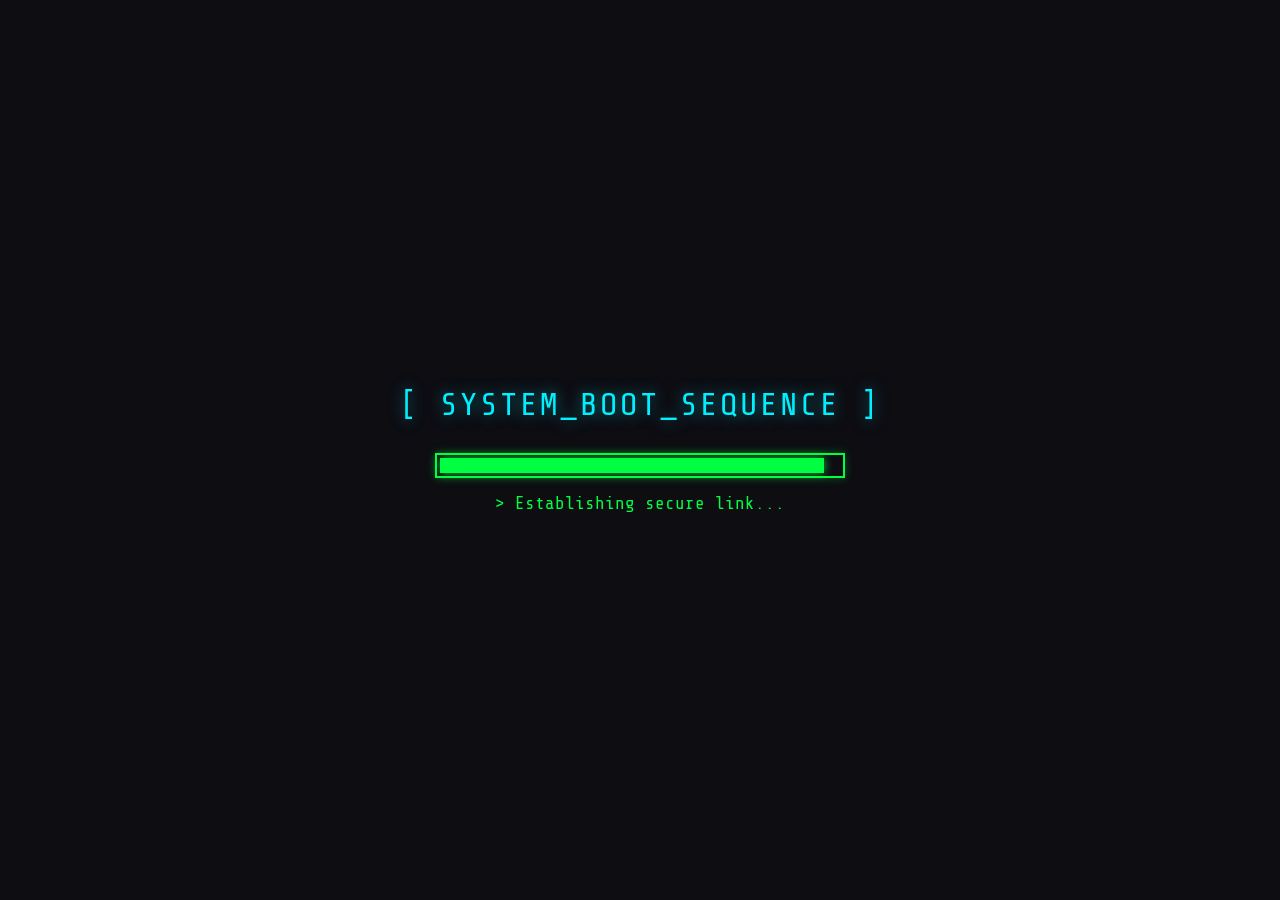
==== BuggyBrokenBreached/src/index.html @ dd54b24f "Reorganize to add potential of multiple games" ====
<!DOCTYPE html>
<html lang="en">
<head>
    <meta charset="UTF-8">
    <meta name="viewport" content="width=device-width, initial-scale=1.0">
    <title>Buggy, Broken, or Breached!</title>
    <link rel="icon" type="image/ico" href="resources/favicon.ico">
    
    <link rel="stylesheet" href="https://pyscript.net/releases/2023.11.1/core.css" />
    <script type="module" src="https://pyscript.net/releases/2023.11.1/core.js"></script>
    <link href="https://fonts.googleapis.com/css2?family=Share+Tech+Mono&display=swap" rel="stylesheet">
    
    <link rel="stylesheet" href="css/core.css">
    <link rel="stylesheet" href="css/terminal.css">
    <link rel="stylesheet" href="css/module.css">
    <link rel="stylesheet" href="css/cinematic.css">
</head>
<body>

    <button id="btn-help" class="btn-success" style="position: fixed; top: 15px; right: 20px; width: auto; margin: 0; padding: 10px 20px; z-index: 1000; font-weight: bold; font-size: 1.1em;" onclick="window.openHelp()">[ ? ] HOW TO PLAY</button>

    <canvas id="matrix-bg"></canvas>
    <div id="grid-overlay"></div>
    <div id="transition-wipe"></div>

    <div id="help-overlay" class="modal-overlay" style="display: none; z-index: 10000;">
        <div class="modal-content" style="max-width: 650px; text-align: center;">
            <h2 style="color: var(--neon-cyan); margin-top: 0; text-shadow: 0 0 10px rgba(0,240,255,0.4);">[ SYSTEM MANUAL ]</h2>
            
            <div id="help-content-container" style="min-height: 200px; display: flex; flex-direction: column; justify-content: center; margin-bottom: 20px; padding: 20px; background: rgba(0,240,255,0.05); border: 1px solid var(--border-color); border-radius: 4px;">
                
                <div class="help-step" id="help-step-1">
                    <h3 style="color: var(--neon-cyan); margin-top: 0; font-size: 1.4em;">WELCOME TO THE GAME!</h3>
                    <p style="color: #ccc; line-height: 1.5; font-size: 1.1em;">This is a game for <strong>two players</strong>!<br><br>Player 1 is the <strong style="color: var(--neon-green);">Programmer</strong> who wants to make the robot move. Player 2 is the sneaky <strong style="color: var(--neon-red);">Hacker</strong> who wants to secretly mess up the robot's instructions.</p>
                </div>
                
                <div class="help-step" id="help-step-2" style="display:none;">
                    <h3 style="color: var(--neon-green); margin-top: 0; font-size: 1.4em;">STEP 1: THE PROGRAMMER</h3>
                    <p style="color: #ccc; line-height: 1.5; font-size: 1.1em;">The <strong style="color: var(--neon-green);">Programmer</strong> builds a <strong style="color: var(--neon-green);">public</strong> movement sequence for the robot using the directional instructions.<br><br><strong style="color: #fff;">Make sure to memorize your sequence!</strong> You will need to remember it later to catch the Hacker.</p>
                </div>
                
                <div class="help-step" id="help-step-3" style="display:none;">
                    <h3 style="color: var(--neon-red); margin-top: 0; font-size: 1.4em;">STEP 2: THE HACKER STRIKES</h3>
                    <p style="color: #ccc; line-height: 1.5; font-size: 1.1em;">The <strong style="color: var(--neon-red);">Hacker</strong> intercepts the code! The <strong style="color: var(--neon-red);">Hacker</strong> creates a <strong style="color: var(--neon-red);">secret</strong> sequence by <strong style="color: var(--neon-red);">REPLACING</strong> or <strong style="color: var(--neon-red);">DELETING</strong> the original instructions.</p>
                </div>
                
                <div class="help-step" id="help-step-4" style="display:none;">
                    <h3 style="color: var(--neon-cyan); margin-top: 0; font-size: 1.4em;">STEP 3: ROBOT EXECUTION</h3>
                    <p style="color: #ccc; line-height: 1.5; font-size: 1.1em;">The robot connects and executes the final sequence. Watch closely!<br><br>Some motors may experience spontaneous <strong style="color: #ff9d00;">MECHANICAL FAILURES</strong>. When this happens, <strong style="color: #fff;">one of the motors will break and stop turning for exactly one move</strong>.</p>
                </div>
                
                <div class="help-step" id="help-step-5" style="display:none;">
                    <h3 style="color: #ff9d00; margin-top: 0; font-size: 1.4em;">STEP 4: DETECTIVE TOOL 1 (THE GRAPH)</h3>
                    <p style="color: #ccc; line-height: 1.5; font-size: 1.1em;">The <strong>Sensor Graph</strong> shows how fast the wheels spun. If a line drops to ZERO when it was supposed to be moving, that motor is mechanically <strong style="color: #ff9d00;">BROKEN</strong>!</p>
                </div>

                <div class="help-step" id="help-step-6" style="display:none;">
                    <h3 style="color: #ff9d00; margin-top: 0; font-size: 1.4em;">STEP 5: DETECTIVE TOOL 2 (THE AUDIT)</h3>
                    <p style="color: #ccc; line-height: 1.5; font-size: 1.1em;">The <strong>Memory Audit</strong> scans the code. You only get 3 guesses! If the screen flashes <strong style="color: var(--neon-green);">GREEN</strong>, the move is Safe. If it flashes <strong style="color: var(--neon-red);">RED</strong>, the <strong style="color: var(--neon-red);">Hacker</strong> changed it!</p>
                </div>

                <div class="help-step" id="help-step-7" style="display:none;">
                    <h3 style="color: var(--neon-cyan); margin-top: 0; font-size: 1.4em;">STEP 6: WIN THE GAME!</h3>
                    <p style="color: #ccc; line-height: 1.5; font-size: 1.1em;">In the <strong>Incident Report</strong>, guess what happened to every single move! Was it Safe (<strong style="color: var(--neon-green);">VALID</strong>), Hacked (<strong style="color: var(--neon-red);">BREACHED</strong>), or did the motor break (<strong style="color: #ff9d00;">BROKEN</strong>)?</p>
                </div>
                
            </div>
            
            <div style="display: flex; align-items: center; justify-content: space-between; margin-bottom: 25px; padding: 0 20px;">
                <button id="btn-help-prev" class="help-arrow" onclick="window.prevHelp()">&#9664;</button>
                <div id="help-dots" style="display: flex; gap: 10px;">
                    <div class="help-dot active"></div>
                    <div class="help-dot"></div>
                    <div class="help-dot"></div>
                    <div class="help-dot"></div>
                    <div class="help-dot"></div>
                    <div class="help-dot"></div>
                    <div class="help-dot"></div>
                </div>
                <button id="btn-help-next" class="help-arrow" onclick="window.nextHelp()">&#9654;</button>
            </div>
            
            <button id="btn-help-finish" onclick="window.closeHelp()" class="btn-success" style="margin-top: 0; opacity: 0.5; cursor: not-allowed;" disabled>FINISH</button>
            <div style="margin-top: 15px; color: #555; font-size: 0.8em; letter-spacing: 1px;">( Press ESC to close )</div>
        </div>
    </div>

    <div id="hijack-overlay" class="cinematic-overlay" style="display:none;">
        <button class="skip-btn" onclick="window.skipToPhase2()">[ SKIP CUTSCENE >> ]</button>
        <div id="hijack-scene" class="cinematic-scene">
            <div class="cinematic-pc">
                <svg width="100" height="100" viewBox="0 0 16 16" shape-rendering="crispEdges">
                    <rect x="2" y="2" width="12" height="8" fill="#555"/>
                    <rect x="3" y="3" width="10" height="6" fill="#00ff41"/>
                    <rect x="4" y="10" width="8" height="2" fill="#777"/>
                    <rect x="1" y="12" width="14" height="2" fill="#555"/>
                </svg>
            </div>
            
            <div class="cinematic-stream" id="h-stream">
                <div class="binary-row">01001101 01100001 01110011 01110100 01100101 01110010 01100011 01101000 01001101 01100001</div>
                <div class="binary-row">01101001 01100101 01100110 00100000 01110011 01110000 01100001 01110010 01101001 01100101</div>
                <div class="binary-row">01110100 01100001 01101110 00100000 00110001 00110001 00110111 00000000 01110100 01100001</div>
            </div>

            <img class="cinematic-packet" id="h-packet" src="resources/packet.png" alt="DATA">

            <div class="cinematic-hacker" id="h-hacker">
                <svg width="120" height="120" viewBox="0 0 16 16" shape-rendering="crispEdges">
                    <rect x="1" y="1" width="14" height="10" fill="#222"/>
                    <rect x="2" y="2" width="12" height="8" fill="#ff003c"/>
                    <rect x="5" y="4" width="2" height="2" fill="#000"/>
                    <rect x="9" y="4" width="2" height="2" fill="#000"/>
                    <rect x="4" y="7" width="8" height="2" fill="#000"/>
                    <rect x="3" y="11" width="10" height="2" fill="#111"/>
                    <rect x="0" y="13" width="16" height="3" fill="#222"/>
                </svg>
            </div>

            <div class="cinematic-bot">
                <svg width="100" height="100" viewBox="0 0 16 16" shape-rendering="crispEdges">
                    <rect x="4" y="4" width="8" height="8" fill="#aaa"/>
                    <rect x="5" y="6" width="2" height="2" fill="#00f0ff"/>
                    <rect x="9" y="6" width="2" height="2" fill="#00f0ff"/>
                    <rect x="7" y="1" width="2" height="3" fill="#888"/>
                    <rect x="2" y="12" width="4" height="4" fill="#555"/>
                    <rect x="10" y="12" width="4" height="4" fill="#555"/>
                </svg>
            </div>
        </div>
    </div>
    
    <div id="deploy-overlay" class="cinematic-overlay" style="display:none;">
        <button class="skip-btn" onclick="window.skipToPhase3()">[ SKIP CUTSCENE >> ]</button>
        <div id="deploy-scene" class="cinematic-scene">
            <div class="cinematic-pc">
                <svg width="100" height="100" viewBox="0 0 16 16" shape-rendering="crispEdges">
                    <rect x="1" y="1" width="14" height="10" fill="#222"/><rect x="2" y="2" width="12" height="8" fill="#ff003c"/>
                    <rect x="5" y="4" width="2" height="2" fill="#000"/><rect x="9" y="4" width="2" height="2" fill="#000"/>
                    <rect x="4" y="7" width="8" height="2" fill="#000"/><rect x="3" y="11" width="10" height="2" fill="#111"/>
                    <rect x="0" y="13" width="16" height="3" fill="#222"/>
                </svg>
            </div>
            
            <div class="cinematic-stream" id="d-stream">
                <div class="binary-row red">10110010 11010111 00110101 10001010 11110000 00101101 11001011 01010100 11100011 10101010</div>
                <div class="binary-row red">11101001 10111100 01101011 11000111 01010101 10011010 11011011 00010101 10111100 01100110</div>
                <div class="binary-row red">10010101 11010011 00101010 11101101 01110011 10101010 11001100 01011101 11101100 00101010</div>
                <img class="cinematic-packet" id="d-packet" src="resources/packet.png" alt="DATA" style="filter: drop-shadow(0 0 20px #ff003c) sepia(1) hue-rotate(-50deg) saturate(5);">
            </div>

            <div class="cinematic-bot" id="d-bot">
                <svg width="100" height="100" viewBox="0 0 16 16" shape-rendering="crispEdges">
                    <rect x="4" y="4" width="8" height="8" fill="#aaa"/><rect x="5" y="6" width="2" height="2" fill="#00f0ff"/>
                    <rect x="9" y="6" width="2" height="2" fill="#00f0ff"/><rect x="7" y="1" width="2" height="3" fill="#888"/>
                    <rect x="2" y="12" width="4" height="4" fill="#555"/><rect x="10" y="12" width="4" height="4" fill="#555"/>
                </svg>
            </div>
        </div>
    </div>

    <div id="loading-screen">
        <div class="loader-title">[ SYSTEM_BOOT_SEQUENCE ]</div>
        <div class="progress-box"><div class="progress-fill"></div></div>
        <div class="loader-log"></div>
    </div>

    <div id="checksum-overlay" class="modal-overlay" style="display: none;">
        <div class="modal-content" style="max-width: 850px;">
            <h2 style="text-align: center; color: var(--neon-cyan); margin-top: 0; text-shadow: 0 0 10px rgba(0,240,255,0.4);">[ SECURE MEMORY AUDIT ]</h2>
            <h3 id="checks-counter" style="text-align: center; color: var(--neon-cyan); margin-top: -5px; margin-bottom: 15px; border: 1px solid var(--neon-cyan); padding: 5px 15px; width: max-content; margin-left: auto; margin-right: auto; border-radius: 4px;">CHECKS REMAINING: 3</h3>
            
            <div id="checksum-list-view">
                <div class="analysis-guide" style="margin-top: 0; margin-bottom: 15px;">
                    Click an original memory block to audit its cryptographic hash against the live robot. You only have 3 checks! If the hashes match, the block is <strong style="color: var(--neon-green);">VERIFIED</strong>. If they differ, the block was <strong style="color: var(--neon-red);">BREACHED</strong>.
                </div>
                <div id="checksum-blocks" style="display: flex; flex-direction: column; gap: 10px; max-height: 45vh; overflow-y: auto; padding-right: 10px;"></div>
            </div>

            <div id="checksum-anim-view" style="display: none; flex-direction: column; align-items: center; justify-content: center; padding: 30px 0;">
                <div style="display: flex; justify-content: space-between; width: 100%; align-items: center; margin-bottom: 30px;">
                    <div style="text-align: center; flex: 1;">
                        <h4 style="color: #aaa; margin-bottom: 10px;">PROGRAMMER INPUT</h4>
                        <div id="anim-p-val" style="font-size: 1.5em; color: var(--text-main); margin-bottom: 10px;">FORWARD</div>
                        <div id="anim-p-hash" style="font-size: 2em; color: var(--neon-cyan); font-weight: bold; letter-spacing: 2px;">0x00000000</div>
                    </div>
                    <div style="font-size: 2.5em; color: #555; font-weight: bold; padding: 0 20px;">VS</div>
                    <div style="text-align: center; flex: 1;">
                        <h4 style="color: #aaa; margin-bottom: 10px;">ROBOT MEMORY</h4>
                        <div id="anim-r-val" style="font-size: 1.5em; color: var(--text-main); margin-bottom: 10px;">?????</div>
                        <div id="anim-r-hash" style="font-size: 2em; color: var(--neon-red); font-weight: bold; letter-spacing: 2px;">0x00000000</div>
                    </div>
                </div>
                <div id="anim-result" style="font-size: 2.5em; font-weight: bold; height: 50px; margin-bottom: 20px; text-transform: uppercase;"></div>
                <button id="btn-anim-back" onclick="window.backToChecksumList()" class="btn-success" style="width: 50%; opacity: 0; pointer-events: none; transition: opacity 0.5s;">RETURN TO LIST</button>
            </div>
            
            <button id="btn-close-diagnostics" onclick="window.closeChecksum()" class="btn-success" style="margin-top: 25px; align-self: center; width: 50%;">Close Diagnostics</button>
        </div>
    </div>

    <div id="sensor-overlay" class="modal-overlay" style="display: none;">
        <div class="modal-content">
            <h2 style="text-align: center; color: var(--neon-cyan); margin-top: 0; margin-bottom: 15px; text-shadow: 0 0 10px rgba(0,240,255,0.4);">[ SENSOR TELEMETRY LOG ]</h2>
            
            <div style="display: flex; gap: 20px; align-items: stretch; margin-bottom: 5px;">
                <div class="analysis-guide" style="flex: 1; padding: 12px; background: rgba(0,240,255,0.05); color: #aaa; font-size: 0.9em; border-left: 3px solid var(--neon-cyan);">
                    <strong>ANALYSIS:</strong> Look for flatlines at 0%. If the motor drops to 0% when it should be moving, it means the motor failed!
                </div>
                <button id="btn-toggle-graph" onclick="window.toggleGraphMode()" class="btn-success btn-toggle-normal" style="width: auto; margin-top: 0; padding: 10px 20px;">Mode:<br>Normal</button>
            </div>
            
            <div class="canvas-container">
                <canvas id="sensor-canvas" width="900" height="400"></canvas>
            </div>
            
            <div class="legend">
                <div class="legend-item"><div class="color-box" style="background: var(--neon-green);"></div> Left Motor [M0]</div>
                <div class="legend-item"><div class="color-box" style="background: var(--neon-cyan);"></div> Right Motor [M1]</div>
            </div>
            
            <button onclick="window.closeSensors()" class="btn-success" style="margin-top: 25px; align-self: center; width: 50%;">Close Telemetry</button>
        </div>
    </div>

    <div id="deduction-overlay" class="modal-overlay" style="display: none; z-index: 250;">
        <div class="modal-content" style="max-width: 900px;">
            <h2 style="text-align: center; color: var(--neon-cyan); margin-top: 0; text-shadow: 0 0 10px rgba(0,240,255,0.4);">[ INCIDENT REPORT ]</h2>
            
            <div class="analysis-guide" style="margin-top: 0; margin-bottom: 15px;">
                Review the memory audit and sensor graph to find the Hacker's modifications and broken motors. Mark each row as <strong style="color: var(--neon-green);">VALID</strong> (Safe), <strong style="color: var(--neon-red);">BREACHED</strong> (Hacked), or <strong style="color: #ff9d00;">BROKEN</strong> (Mechanical Failure).
            </div>
            
            <div id="deduction-list" style="overflow-y: auto; max-height: 50vh; display: flex; flex-direction: column; gap: 10px; padding-right: 10px;"></div>
            <div style="display: flex; gap: 15px; margin-top: 25px;">
                <button onclick="window.closeDeduction()" class="btn-success" style="flex: 1; border-color: var(--neon-cyan); color: var(--neon-cyan); background: rgba(0, 240, 255, 0.05);">Wait, Let Me Check</button>
                <button id="btn-submit-report" onclick="window.submitDeduction()" class="btn-success" style="flex: 2; border-color: var(--neon-green); color: var(--neon-green); background: rgba(0, 255, 65, 0.05); opacity: 0.5;" disabled>Submit Final Report</button>
            </div>
        </div>
    </div>

    <div id="result-overlay" class="modal-overlay" style="display: none; z-index: 300;">
        <div class="modal-content" style="text-align: center; max-width: 650px;">
            <h1 id="result-title" style="font-size: 3em; margin: 10px 0; text-transform: uppercase;"></h1>
            <div id="result-desc" style="color: #ccc; font-size: 1.1em; line-height: 1.6; margin-bottom: 25px; white-space: pre-wrap; text-align: left; background: rgba(0,0,0,0.5); padding: 20px; border-radius: 4px; border: 1px solid var(--border-color);"></div>

            <div id="score-tally" style="display: none; text-align: left; background: rgba(0,0,0,0.5); padding: 20px; border-radius: 4px; border: 1px solid var(--border-color); margin-bottom: 25px;">
                <h3 style="text-align: center; color: var(--neon-cyan); margin-top: 0; letter-spacing: 2px;">[ FINAL SCORE TALLY ]</h3>
                <div id="score-tally-lines"></div>
                <div id="score-tally-total" style="display: none; text-align: center; font-size: 2.2em; font-weight: bold; margin-top: 15px; color: var(--neon-green); text-shadow: 0 0 15px rgba(0,255,65,0.5);"></div>
                <div id="score-tally-perfect" style="display: none; text-align: center; font-size: 1.2em; font-weight: bold; margin-top: 10px; color: #ffd700; text-shadow: 0 0 15px rgba(255,215,0,0.6); letter-spacing: 2px;">★ PERFECT AUDIT! ★</div>
            </div>

            <button onclick="location.reload()" class="btn-success" style="width: 60%; margin: 0 auto; color: var(--text-main); border-color: var(--text-main);">Reboot System (Play Again)</button>
        </div>
    </div>

    <h1 class="game-title">Buggy, Broken, or Breached!</h1>

    <div class="container" id="step-builder">
        <div class="panel panel-center" id="panel-sequence">
            <h3 id="sequence-header">[ Phase 1: Programmer_Input ]</h3>
            
            <div id="shared-editor" style="display: flex; flex-direction: column; flex: 1; min-height: 0;">
                <div class="btn-grid">
                    <button id="btn-forward">Forward</button>
                    <button id="btn-back">Back</button>
                    <button id="btn-left">Left</button>
                    <button id="btn-right">Right</button>
                </div>
                <div id="move-listbox"></div>
                <div class="btn-grid no-margin" style="margin-top: 15px;">
                    <button id="btn-remove">Delete Selected</button>
                    <button id="btn-clear">Clear All</button>
                    <button id="btn-undo" onclick="window.undoHackerAction()" style="display:none; border-color: #ff9d00; color: #ff9d00; transition: all 0.2s;">Undo Edit</button>
                </div>
            </div>
            
            <button id="btn-phase1-next" onclick="window.goToPhase2(event)" class="btn-success">Next Phase -></button>
        </div>
    </div>

    <div id="attacker-overlay" style="display: none;">
        <button onclick="window.unblurAttacker()" class="btn-danger">UNAUTHORIZED ACCESS<br><br>Click to assume Attacker role</button>
    </div>
    
    <div class="container" id="phase2-container">
        <div id="hacker-bash">
            <div class="bash-header">root@sys:~/payload_injection</div>
            <div class="bash-body">
                <div class="bash-logs" id="bash-logs">
                    <span style="color: #888;">[ SYSTEM ] Establishing Secure Shell...</span>
                    <span><span style="color: var(--neon-red);">root@sys:~#</span> ACCESS GRANTED. Payload unlocked.</span>
                </div>
                
                <div class="bash-editor">
                    <div class="editor-col">
                        <h4>// SEQUENCE_ARRAY</h4>
                        <div id="phase2-list-container" style="flex: 1; display: flex; flex-direction: column; min-height: 150px;"></div>
                    </div>
                    
                    <div class="editor-col" style="border-left: 1px dashed #333; padding-left: 20px;">
                        <h4>// MOTOR_CONSTANTS</h4>
                        <div style="flex: 1; overflow-y: auto; padding-right: 10px;">
                            
                            <div class="setting-row">
                                <span style="width: 140px; text-align: left;">FORWARD_SPEED:</span>
                                <select id="fwd_spd"><option value="0">0</option><option value="25">25</option><option value="50">50</option><option value="75">75</option><option value="100" selected>100</option></select>
                            </div>
                            
                            <div class="setting-row">
                                <span style="width: 140px; text-align: left;">BACKWARD_SPEED:</span>
                                <select id="bck_spd"><option value="0">0</option><option value="25">25</option><option value="50">50</option><option value="75">75</option><option value="100" selected>100</option></select>
                            </div>
                            
                            <div class="setting-row">
                                <span style="width: 140px; text-align: left;">RIGHT_SPEED:</span>
                                <select id="rgt_spd"><option value="0">0</option><option value="3">3</option><option value="7">7</option><option value="10" selected>10</option></select>
                            </div>
                            
                            <div class="setting-row">
                                <span style="width: 140px; text-align: left;">RIGHT_ANGLE:</span>
                                <select id="rgt_ang"><option value="0">0</option><option value="45">45</option><option value="90" selected>90</option><option value="180">180</option></select>
                            </div>
                            
                            <div class="setting-row">
                                <span style="width: 140px; text-align: left;">LEFT_SPEED:</span>
                                <select id="lft_spd"><option value="0">0</option><option value="3">3</option><option value="7">7</option><option value="10" selected>10</option></select>
                            </div>
                            
                            <div class="setting-row">
                                <span style="width: 140px; text-align: left;">LEFT_ANGLE:</span>
                                <select id="lft_ang"><option value="0">0</option><option value="-45">-45</option><option value="-90" selected>-90</option><option value="-180">-180</option></select>
                            </div>

                        </div>
                    </div>
                </div>
            </div>
            <div class="bash-cmd-line">
                <span style="color: var(--neon-red); font-size: 1.2em; font-weight: bold;">root@sys:~#</span> <span id="typing-span" style="color: #fff; margin-left: 10px; font-size: 1.1em;"></span><span class="bash-cursor"></span>
            </div>

            <button onclick="window.goToPhase3(event)" class="btn-success" style="margin-top: 25px; color: var(--neon-red); border-color: var(--neon-red);">Finalize Payload & Deploy -></button>
        </div>
    </div>


    <div class="container" id="step-execution" style="display: none;">
        <div class="col">
            <div class="panel panel-fit">
                <h3>[ Phase 3: Hardware_Link ]</h3>
                <button id="btn-connect" class="btn-success" style="margin-top: 0;">Connect Motor via Bluetooth</button>
                <button id="btn-begin" class="btn-success" disabled>Execute Payload</button>
                
                <div class="btn-grid no-margin" style="grid-template-columns: 1fr 1fr; margin-top: 15px; gap: 10px;">
                    <button id="btn-diagnostics" onclick="window.openChecksum()" class="btn-success" style="margin-top: 0; font-size: 0.9em;" disabled>Memory Audit</button>
                    <button id="btn-sensors" onclick="window.openSensors()" class="btn-success" style="margin-top: 0; font-size: 0.9em;" disabled>Sensor Graph</button>
                </div>
                <button id="btn-deduction" onclick="window.openDeduction()" class="btn-success" style="margin-top: 10px; font-size: 1em; border-color: #ffd700; color: #ffd700; background: rgba(255, 215, 0, 0.05); text-shadow: 0 0 8px rgba(255, 215, 0, 0.4);" disabled>Submit Final Report</button>
            </div>
        </div>

        <div class="panel">
            <h3>[ System_Logs ]</h3>
            <div id="terminal">System Ready...<br></div>
        </div>
    </div>

    <div id="move-listbox" style="display: none;"></div>

    <div id="footer-status">
        ACTIVE HARDWARE LINK: <span id="hardware-id" style="color: var(--neon-red); font-weight: bold;">DISCONNECTED</span>
    </div>

    <script src="js/matrix.js"></script>
    <script src="js/state.js"></script>
    <script src="js/terminal.js"></script>
    <script src="js/checksum.js"></script>
    <script src="js/sensor.js"></script>
    <script src="js/score.js"></script>
    <script src="js/deduction.js"></script>
    <script src="js/dragdrop.js"></script>

    <script src="js/bluetooth.js"></script>
    <script type="py" src="app.py"></script>

</body>
</html>
---- BuggyBrokenBreached/src/css/core.css ----
:root { --bg-color: #0d0d12; --panel-bg: #14141c; --neon-green: #00ff41; --neon-red: #ff003c; --neon-cyan: #00f0ff; --border-color: #2a2a35; --text-main: #e0e0e0; --wipe-x: 50%; --wipe-y: 50%; }

body { font-family: 'Share Tech Mono', monospace; padding: 20px; color: var(--text-main); display: flex; flex-direction: column; align-items: center; gap: 20px; margin: 0; height: 100vh; overflow: hidden; box-sizing: border-box; background-color: var(--bg-color); }

body.hacker-mode { --bg-color: #120004; --panel-bg: #1c0a0e; --neon-green: #ff003c; --neon-cyan: #ff003c; --border-color: #4a0011; }
body.hacker-mode .game-title { text-shadow: 0 0 10px rgba(255, 0, 60, 0.6); color: var(--neon-red); }

#matrix-bg { position: fixed; top: 0; left: 0; width: 100vw; height: 100vh; z-index: -2; pointer-events: none; }
#grid-overlay { position: fixed; top: 0; left: 0; width: 100vw; height: 100vh; z-index: -1; pointer-events: none; background-image: linear-gradient(rgba(0, 255, 65, 0.03) 1px, transparent 1px), linear-gradient(90deg, rgba(0, 255, 65, 0.03) 1px, transparent 1px); background-size: 30px 30px; }
body.hacker-mode #grid-overlay { background-image: linear-gradient(rgba(255, 0, 60, 0.04) 1px, transparent 1px), linear-gradient(90deg, rgba(255, 0, 60, 0.04) 1px, transparent 1px); }

#loading-screen { position: fixed; top: 0; left: 0; width: 100vw; height: 100vh; background-color: var(--bg-color); z-index: 9999; display: flex; flex-direction: column; justify-content: center; align-items: center; transition: opacity 0.8s ease-in-out; }
.fade-out { opacity: 0; pointer-events: none; }

.loader-title { color: var(--neon-cyan); font-size: 2em; letter-spacing: 3px; margin-bottom: 30px; text-shadow: 0 0 15px rgba(0, 240, 255, 0.5); text-transform: uppercase; }
.progress-box { width: 400px; border: 2px solid var(--neon-green); padding: 3px; box-shadow: 0 0 10px rgba(0, 255, 65, 0.3); }
.progress-fill { height: 15px; background: var(--neon-green); width: 0%; animation: fillBar 10s cubic-bezier(0.1, 0.7, 0.1, 1) forwards; box-shadow: 0 0 10px rgba(0, 255, 65, 0.8); }
.loader-log { margin-top: 15px; color: var(--neon-green); font-size: 1.1em; }
.loader-log::after { content: "> Establishing secure link..."; animation: logSequence 6s infinite; }

@keyframes fillBar { 0% { width: 0%; } 20% { width: 30%; } 40% { width: 45%; } 60% { width: 80%; } 95% { width: 95%; } 100% { width: 96%; } }
@keyframes logSequence { 0% { content: "> Bypassing mainframe security..."; } 20% { content: "> Downloading Python environment..."; } 40% { content: "> Decrypting hardware protocols..."; } 60% { content: "> Compiling WebAssembly binaries..."; } 80% { content: "> Injecting Pyodide Runtime..."; } 100% { content: "> Bypassing mainframe security..."; } }

h1.game-title { flex-shrink: 0; color: var(--neon-cyan); text-transform: uppercase; letter-spacing: 2px; margin: 0; text-shadow: 0 0 10px rgba(0, 240, 255, 0.4); }

.container { display: flex; gap: 20px; max-width: 1300px; width: 100%; align-items: stretch; justify-content: center; transition: all 0.5s ease; flex: 1; min-height: 0; }
.col { display: flex; flex-direction: column; gap: 20px; flex: 1; min-height: 0; }
.panel { background: var(--panel-bg); padding: 25px; border-radius: 6px; border: 1px solid var(--border-color); border-top: 3px solid var(--neon-green); box-shadow: 0 8px 20px rgba(0,0,0,0.6); display: flex; flex-direction: column; flex: 1; transition: all 0.3s ease; overflow-y: auto; }
.panel-fit { flex: none; }
.panel-center { max-width: 600px; width: 100%; margin: 0 auto; }

h3 { margin-top: 0; flex-shrink: 0; color: var(--neon-green); text-transform: uppercase; font-size: 1.1em; border-bottom: 1px dashed var(--border-color); padding-bottom: 10px; }

.btn-grid { display: grid; grid-template-columns: 1fr 1fr; gap: 10px; margin-bottom: 20px; flex-shrink: 0; }
.btn-grid.no-margin { margin-bottom: 0; }

button { padding: 12px; cursor: pointer; border: 1px solid var(--neon-green); border-radius: 3px; background: transparent; color: var(--neon-green); font-family: inherit; font-size: 1em; text-transform: uppercase; transition: all 0.2s ease-in-out; }
button:hover { background: var(--neon-green); color: #000; box-shadow: 0 0 15px rgba(0, 255, 65, 0.4); }

#btn-remove, #btn-clear { border-color: #888; color: #888; }
#btn-remove:hover, #btn-clear:hover { background: #888; color: #000; box-shadow: none; }

.btn-success { background: rgba(0, 240, 255, 0.1); color: var(--neon-cyan); border: 1px solid var(--neon-cyan); width: 100%; margin-top: 15px; padding: 15px; font-size: 1.1em; font-weight: bold; letter-spacing: 1px; flex-shrink: 0; }
.btn-success:hover:not(:disabled) { background: var(--neon-cyan); color: #000; box-shadow: 0 0 20px rgba(0, 240, 255, 0.6); }
.btn-success:disabled { background: transparent !important; color: #555 !important; border-color: #555 !important; cursor: not-allowed !important; opacity: 0.5; box-shadow: none; }
body.hacker-mode .btn-success { background: rgba(255, 0, 60, 0.1); }

.btn-toggle-normal { border-color: var(--neon-green) !important; color: var(--neon-green) !important; }
.btn-toggle-normal:hover:not(:disabled) { background: var(--neon-green) !important; color: #000 !important; box-shadow: 0 0 15px rgba(0, 255, 65, 0.4) !important; }
.btn-toggle-advanced { border-color: var(--neon-red) !important; color: var(--neon-red) !important; }
.btn-toggle-advanced:hover:not(:disabled) { background: var(--neon-red) !important; color: #000 !important; box-shadow: 0 0 15px rgba(255, 0, 60, 0.4) !important; }
#btn-deduction:hover:not(:disabled) { background: #ffd700 !important; color: #000 !important; box-shadow: 0 0 20px rgba(255, 215, 0, 0.6) !important; }

::-webkit-scrollbar { width: 8px; }
::-webkit-scrollbar-track { background: #000; }
::-webkit-scrollbar-thumb { background: #333; border-radius: 4px; }
::-webkit-scrollbar-thumb:hover { background: var(--neon-cyan); }
body.hacker-mode ::-webkit-scrollbar-thumb:hover { background: var(--neon-red); }

#footer-status { position: fixed; bottom: 0; left: 0; width: 100%; background: #08080c; border-top: 1px solid var(--border-color); padding: 12px; text-align: center; color: #888; z-index: 100; box-shadow: 0 -5px 15px rgba(0,0,0,0.5); }
.py-overlay { display: none !important; }
---- BuggyBrokenBreached/src/css/terminal.css ----
#terminal { background: #000; color: var(--neon-green); padding: 15px; border-radius: 4px; flex: 1; min-height: 100px; overflow-y: auto; font-size: 13px; border: 1px solid var(--border-color); border-left: 3px solid var(--neon-red); box-shadow: inset 0 0 10px rgba(0,0,0,0.8); line-height: 1.5; }

select, input { background: #000; color: var(--text-main); border: 1px solid var(--border-color); font-family: inherit; padding: 8px; border-radius: 3px; cursor: pointer; }
select:focus, input:focus { outline: none; border-color: var(--neon-cyan); }
select:disabled, input:disabled { border-color: #333 !important; color: #555 !important; background: transparent; cursor: not-allowed; }

body.hacker-mode select { background: transparent; border-color: #555; color: #aaa; }
body.hacker-mode select:focus { border-color: var(--neon-red); color: var(--neon-red); }
body.hacker-mode select:disabled { border-color: #222 !important; color: #444 !important; background: transparent; }

.setting-row { display: flex; justify-content: space-between; align-items: center; margin-bottom: 12px; font-size: 0.95em; flex-shrink: 0; }
.setting-row select { width: 80px; text-align: center; color: var(--neon-cyan); font-weight: bold; }

div#move-listbox { width: 100%; flex: 1; min-height: 100px; margin-bottom: 20px; padding: 10px; background: rgba(0, 255, 65, 0.05); border-left: 2px solid var(--neon-green); overflow-y: auto; display: flex; flex-direction: column; gap: 5px; box-sizing: border-box; }
.list-item { padding: 10px 12px; background: rgba(0, 255, 65, 0.05); border: 1px solid var(--border-color); cursor: grab; user-select: none; transition: all 0.1s; text-transform: uppercase; color: var(--neon-green); flex-shrink: 0; }
.list-item:hover { border-color: var(--neon-green); background: rgba(0, 255, 65, 0.1); }
.list-item:active { cursor: grabbing; }
.list-item.selected { background: rgba(0, 240, 255, 0.15); border: 1px solid var(--neon-cyan); color: var(--neon-cyan); box-shadow: 0 0 8px rgba(0, 240, 255, 0.2); }
.list-item.dragging { opacity: 0.3; background: var(--neon-green); color: #000; }

#attacker-overlay { position: fixed; top: 0; left: 0; width: 100vw; height: 100vh; background: rgba(13, 13, 20, 0.6); backdrop-filter: blur(12px); z-index: 50; display: flex; justify-content: center; align-items: center; }

.btn-danger { background: rgba(255, 0, 60, 0.1); color: var(--neon-red); border: 1px solid var(--neon-red); padding: 25px 40px; font-size: 1.3em; font-weight: bold; letter-spacing: 2px; }
.btn-danger:hover { background: var(--neon-red); color: #000; box-shadow: 0 0 30px rgba(255, 0, 60, 0.8); }

#phase2-container { max-width: 90%; width: 100%; display: none; }
#hacker-bash { background: #000; color: var(--neon-red); padding: 20px; border-radius: 6px; flex: 1; display: flex; flex-direction: column; border: 1px solid var(--neon-red); box-shadow: inset 0 0 20px rgba(255, 0, 60, 0.2), 0 0 20px rgba(0,0,0,0.8); }

.bash-header { color: #888; margin-bottom: 20px; font-size: 0.9em; border-bottom: 1px dashed var(--neon-red); padding-bottom: 10px; }
.bash-body { display: flex; flex: 1; min-height: 0; gap: 30px; }
.bash-logs { flex: 1; overflow-y: auto; display: flex; flex-direction: column; gap: 5px; font-size: 14px; }
.bash-cmd-line { display: flex; align-items: flex-end; margin-top: auto; padding-top: 15px; }

.bash-cursor { display: inline-block; width: 10px; height: 18px; background: var(--neon-red); margin-left: 5px; animation: blink 1s step-end infinite; }
@keyframes blink { 0%, 100% { opacity: 1; } 50% { opacity: 0; } }

.bash-editor { flex: 2.5; display: flex; flex-direction: row; gap: 20px; border-left: 1px solid #333; padding-left: 30px; min-height: 0; }
.editor-col { display: flex; flex-direction: column; flex: 1; min-height: 0; }
.editor-col h4 { color: #aaa; margin: 0 0 15px 0; font-size: 0.9em; flex-shrink: 0; }

body.hacker-mode div#move-listbox { background: transparent; border: 1px dashed #555; }
body.hacker-mode .list-item { background: transparent; border-color: #555; color: #aaa; }
body.hacker-mode .list-item:hover { border-color: var(--neon-red); color: var(--neon-red); }
body.hacker-mode .list-item.selected { background: rgba(255, 0, 60, 0.1); border-color: var(--neon-red); color: var(--neon-red); }
---- BuggyBrokenBreached/src/css/module.css ----
.modal-overlay { position: fixed; top: 0; left: 0; width: 100vw; height: 100vh; background: rgba(0, 0, 0, 0.9); backdrop-filter: blur(8px); z-index: 200; display: flex; justify-content: center; align-items: center; }
.modal-content { background: var(--panel-bg); border: 2px solid var(--neon-cyan); padding: 30px; border-radius: 8px; width: 95%; max-width: 1000px; box-shadow: 0 0 40px rgba(0, 240, 255, 0.15); display: flex; flex-direction: column; max-height: 90vh; transition: all 0.1s ease; }
.checksum-grid { display: grid; grid-template-columns: 1fr 40px 1fr; gap: 10px; overflow-y: auto; padding-right: 10px; align-items: center; }
.checksum-header-left { text-align: center; color: var(--text-main); border-bottom: 1px solid var(--border-color); padding-bottom: 10px; }
.checksum-header-right { text-align: center; color: var(--neon-red); border-bottom: 1px solid var(--border-color); padding-bottom: 10px; }
.mem-block { display: flex; justify-content: space-between; padding: 12px 15px; border: 1px solid var(--border-color); background: rgba(0, 240, 255, 0.05); cursor: pointer; transition: all 0.2s; color: var(--neon-green); font-size: 0.95em; }
.mem-block:hover { border-color: var(--neon-cyan); box-shadow: inset 0 0 10px rgba(0, 240, 255, 0.1); }
.mem-block.selected { background: rgba(0, 240, 255, 0.2); border-color: var(--neon-cyan); box-shadow: 0 0 10px rgba(0, 240, 255, 0.3); }
.mem-block.match-success { background: rgba(0, 255, 65, 0.15); border-color: var(--neon-green); color: var(--neon-green); pointer-events: none; }
.mem-block.match-fail { background: rgba(255, 0, 60, 0.15); border-color: var(--neon-red); color: var(--neon-red); pointer-events: none; }
.match-arrow { display: flex; justify-content: center; font-size: 1.5em; color: #555; transition: color 0.3s; }
.match-arrow.success { color: var(--neon-green); text-shadow: 0 0 10px var(--neon-green); }
.match-arrow.fail { color: var(--neon-red); text-shadow: 0 0 10px var(--neon-red); }
.hash-text { color: #888; font-size: 0.9em; }
.match-success .hash-text { color: var(--neon-green); font-weight: bold; }
.match-fail .hash-text { color: var(--neon-red); font-weight: bold; }
#checksum-overlay.flash-success .modal-content { border-color: var(--neon-green); box-shadow: 0 0 50px rgba(0, 255, 65, 0.6); }
#checksum-overlay.flash-success h2, #checksum-overlay.flash-success h3, #checksum-overlay.flash-success .analysis-guide strong { color: var(--neon-green) !important; text-shadow: 0 0 10px var(--neon-green); border-color: var(--neon-green) !important; }
#checksum-overlay.flash-fail .modal-content { border-color: var(--neon-red); box-shadow: 0 0 50px rgba(255, 0, 60, 0.6); }
#checksum-overlay.flash-fail h2, #checksum-overlay.flash-fail h3, #checksum-overlay.flash-fail .analysis-guide strong { color: var(--neon-red) !important; text-shadow: 0 0 10px var(--neon-red); border-color: var(--neon-red) !important; }
.canvas-container { width: 100%; overflow-x: auto; overflow-y: hidden; background: #000; border: 1px solid var(--border-color); border-radius: 4px; box-shadow: inset 0 0 15px rgba(0, 0, 0, 0.8); margin-top: 15px; }
.canvas-container::-webkit-scrollbar { height: 8px; }
.canvas-container::-webkit-scrollbar-track { background: #000; }
.canvas-container::-webkit-scrollbar-thumb { background: #333; border-radius: 4px; }
.canvas-container::-webkit-scrollbar-thumb:hover { background: var(--neon-cyan); }
#sensor-canvas { height: 400px; display: block; }
.legend { display: flex; justify-content: center; gap: 20px; margin-top: 10px; font-size: 0.9em; }
.legend-item { display: flex; align-items: center; gap: 8px; }
.color-box { width: 12px; height: 12px; border-radius: 2px; }
.analysis-guide { background: rgba(0, 240, 255, 0.05); border-left: 3px solid var(--neon-cyan); padding: 12px 15px; color: #aaa; font-size: 0.95em; line-height: 1.4; border-radius: 4px; }
.analysis-guide strong { color: var(--neon-cyan); }
.deduction-row { display: flex; justify-content: space-between; align-items: center; background: rgba(255, 255, 255, 0.02); padding: 12px 15px; border: 1px solid var(--border-color); border-radius: 4px; }
.deduction-label { font-weight: bold; color: var(--neon-cyan); width: 25%; }
.btn-deduct { flex: 1; padding: 10px; border: 1px solid var(--border-color); background: transparent; color: #888; font-family: inherit; font-size: 0.9em; text-transform: uppercase; cursor: pointer; transition: all 0.2s; border-radius: 3px; }
.btn-deduct:hover { background: rgba(255, 255, 255, 0.05); border-color: #888; color: #ccc; }
.btn-deduct.active-valid { border-color: var(--neon-green); color: var(--neon-green); background: rgba(0, 255, 65, 0.1); box-shadow: inset 0 0 10px rgba(0, 255, 65, 0.2); }
.btn-deduct.active-breached { border-color: var(--neon-red); color: var(--neon-red); background: rgba(255, 0, 60, 0.1); box-shadow: inset 0 0 10px rgba(255, 0, 60, 0.2); }
.btn-deduct.active-broken { border-color: #ff9d00; color: #ff9d00; background: rgba(255, 157, 0, 0.1); box-shadow: inset 0 0 10px rgba(255, 157, 0, 0.2); }
@keyframes hackerGlitch { 0% { transform: translate(0); } 20% { transform: translate(-3px, 3px); } 40% { transform: translate(-3px, -3px); } 60% { transform: translate(3px, 3px); } 80% { transform: translate(3px, -3px); } 100% { transform: translate(0); } }
.hacker-win { animation: hackerGlitch 0.2s infinite; color: var(--neon-red); text-shadow: 0 0 20px var(--neon-red); }
.programmer-win { color: #fff; animation: textReveal 0.5s ease-out forwards, cyberPulse 2s linear infinite 0.5s; }
@keyframes textReveal { 0% { opacity: 0; transform: translateY(20px) scale(0.9); letter-spacing: -5px; filter: blur(5px); } 100% { opacity: 1; transform: translateY(0) scale(1); letter-spacing: normal; filter: blur(0); } }
@keyframes cyberPulse { 0%, 100% { text-shadow: 0 0 10px #00ff41, 0 0 20px #00ff41, 0 0 40px #00ff41; color: #fff; } 50% { text-shadow: 0 0 20px #00ff41, 0 0 40px #00ff41, 0 0 80px #00ff41; color: #ccffcc; } }

/* --- THE FIX: NEW HELP MENU UI STYLING --- */
.help-arrow { background: transparent; border: none; color: #888; font-size: 2.5em; cursor: pointer; transition: 0.2s; padding: 0 15px; }
.help-arrow:hover:not(:disabled) { color: var(--neon-cyan); text-shadow: 0 0 15px var(--neon-cyan); }
.help-arrow:disabled { color: #333; cursor: not-allowed; }
.help-dot { width: 14px; height: 14px; border-radius: 50%; background: #444; transition: 0.3s; }
.help-dot.active { background: #0088ff; box-shadow: 0 0 15px #0088ff; }
---- BuggyBrokenBreached/src/css/cinematic.css ----
@keyframes explosionShake {
    0% { transform: translate(0, 0) rotate(0deg); }
    10% { transform: translate(-10px, -10px) rotate(-1deg); }
    20% { transform: translate(10px, -10px) rotate(1deg); }
    30% { transform: translate(-10px, 10px) rotate(-1deg); }
    40% { transform: translate(10px, 10px) rotate(1deg); }
    50% { transform: translate(-5px, -5px) rotate(-0.5deg); }
    60% { transform: translate(5px, 5px) rotate(0.5deg); }
    70% { transform: translate(0, 0) rotate(0deg); }
    100% { transform: translate(0, 0) rotate(0deg); }
}

body.exploding .container, body.exploding .cinematic-scene { animation: explosionShake 0.4s ease-out; }

/* --- THE EXPLOSIVE TRANSITION WIPE --- */
#transition-wipe { 
    position: fixed; 
    top: var(--wipe-y, 50%); 
    left: var(--wipe-x, 50%); 
    width: 20px; 
    height: 20px; 
    background: #000; 
    clip-path: polygon(50% 0%, 65% 20%, 100% 10%, 75% 40%, 100% 60%, 70% 70%, 80% 100%, 50% 80%, 20% 100%, 30% 70%, 0% 60%, 25% 40%, 0% 10%, 35% 20%); 
    transform: translate(-50%, -50%) scale(0) rotate(0deg); 
    z-index: 9990; 
    pointer-events: none; 
    transition: transform 0.6s cubic-bezier(0.9, 0.03, 0.05, 0.9); 
}

#transition-wipe.wipe-in { 
    transform: translate(-50%, -50%) scale(400) rotate(45deg); 
    pointer-events: all; 
}

/* --- THE ANIMATION SCENES --- */
.cinematic-overlay {
    position: fixed; 
    top: 0; 
    left: 0; 
    width: 100vw; 
    height: 100vh;
    background: #000; 
    z-index: 9995; 
    display: flex; 
    align-items: center; 
    justify-content: center;
}

.cinematic-scene {
    position: relative; 
    width: 700px; 
    height: 350px; 
    display: flex; 
    align-items: center; 
    justify-content: space-between;
    transition: opacity 0.5s ease; 
    opacity: 1;
}

.cinematic-pc { position: absolute; left: 0; top: 120px; z-index: 5; }
.cinematic-bot { position: absolute; right: 0; top: 120px; z-index: 5; }

.cinematic-stream {
    position: absolute; 
    left: 100px; 
    right: 100px; 
    top: 145px;
    display: flex; 
    flex-direction: column; 
    gap: 4px; 
    justify-content: center;
    z-index: 1; 
    overflow: hidden;
}

.binary-row {
    color: #00ff41; 
    font-family: 'Share Tech Mono', monospace; 
    font-size: 14px; 
    white-space: nowrap; 
    opacity: 0.4; 
    letter-spacing: 2px;
}

.binary-row.red { color: #ff003c; opacity: 0.6; }

/* 1. Packet put on Z-Index 10 (Above PC, Below Hacker) */
.cinematic-packet {
    position: absolute; 
    top: 50%; 
    left: 50px; /* Aligns exactly with the center of the PC */
    transform: translate(-50%, -50%) scale(0); 
    width: 80px; 
    height: auto;
    z-index: 10; 
}

/* 2. Particles put on Z-index 15 */
.h-particle {
    position: absolute; 
    font-weight: bold; 
    color: #fff; 
    text-shadow: 0 0 10px var(--neon-red), 0 0 20px var(--neon-red); 
    pointer-events: none; 
    font-size: 1.5em; 
    z-index: 15; 
}

/* 3. Hacker put on Z-index 20 (Crushes the packet!) */
.cinematic-hacker {
    position: absolute; 
    left: 50%; 
    transform: translateX(-50%); 
    top: -200px; 
    z-index: 20; 
    opacity: 0;
}

/* SKIP BUTTON */
.skip-btn {
    position: absolute; 
    bottom: 30px; 
    right: 30px; 
    background: transparent; 
    border: 1px solid #555; 
    color: #888; 
    font-family: 'Share Tech Mono', monospace; 
    font-size: 1.2em; 
    padding: 10px 20px; 
    cursor: pointer; 
    transition: 0.2s; 
    z-index: 10000; 
}

.skip-btn:hover { 
    border-color: #fff; 
    color: #fff; 
    box-shadow: 0 0 15px rgba(255,255,255,0.4); 
}
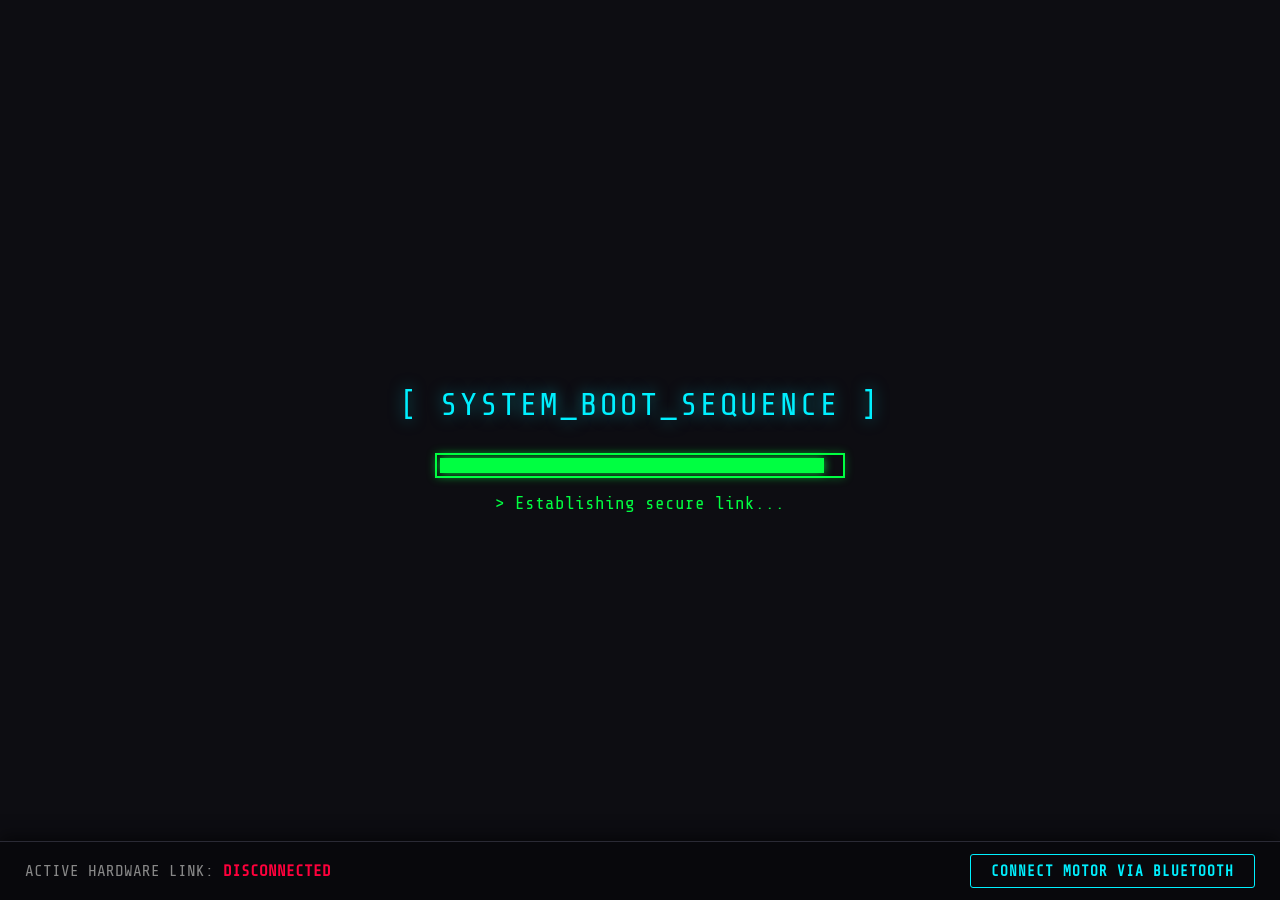
==== commit 60a14cdc: "Add difficulties and speed round" ====
--- a/BuggyBrokenBreached/src/index.html
+++ b/BuggyBrokenBreached/src/index.html
@@ -4,263 +4,30 @@
     <meta charset="UTF-8">
     <meta name="viewport" content="width=device-width, initial-scale=1.0">
     <title>Buggy, Broken, or Breached!</title>
-    <link rel="icon" type="image/ico" href="resources/favicon.ico">
     
     <link rel="stylesheet" href="https://pyscript.net/releases/2023.11.1/core.css" />
     <script type="module" src="https://pyscript.net/releases/2023.11.1/core.js"></script>
     <link href="https://fonts.googleapis.com/css2?family=Share+Tech+Mono&display=swap" rel="stylesheet">
     
-    <link rel="stylesheet" href="css/core.css">
-    <link rel="stylesheet" href="css/terminal.css">
-    <link rel="stylesheet" href="css/module.css">
-    <link rel="stylesheet" href="css/cinematic.css">
+    <link rel="stylesheet" href="css/core.css?v=65.0">
+    <link rel="stylesheet" href="css/terminal.css?v=65.0">
+    <link rel="stylesheet" href="css/module.css?v=65.0">
+    <link rel="stylesheet" href="css/cinematic.css?v=65.0">
 </head>
 <body>
 
+    <div id="global-timer" style="display:none; position: fixed; top: 15px; left: 20px; font-size: 1.5em; font-weight: bold; background: rgba(0,0,0,0.8); padding: 10px 20px; border: 1px solid transparent; border-radius: 4px; z-index: 10000;">[ TIME REMAINING: 00:00 ]</div>
     <button id="btn-help" class="btn-success" style="position: fixed; top: 15px; right: 20px; width: auto; margin: 0; padding: 10px 20px; z-index: 1000; font-weight: bold; font-size: 1.1em;" onclick="window.openHelp()">[ ? ] HOW TO PLAY</button>
 
     <canvas id="matrix-bg"></canvas>
     <div id="grid-overlay"></div>
     <div id="transition-wipe"></div>
 
-    <div id="help-overlay" class="modal-overlay" style="display: none; z-index: 10000;">
-        <div class="modal-content" style="max-width: 650px; text-align: center;">
-            <h2 style="color: var(--neon-cyan); margin-top: 0; text-shadow: 0 0 10px rgba(0,240,255,0.4);">[ SYSTEM MANUAL ]</h2>
-            
-            <div id="help-content-container" style="min-height: 200px; display: flex; flex-direction: column; justify-content: center; margin-bottom: 20px; padding: 20px; background: rgba(0,240,255,0.05); border: 1px solid var(--border-color); border-radius: 4px;">
-                
-                <div class="help-step" id="help-step-1">
-                    <h3 style="color: var(--neon-cyan); margin-top: 0; font-size: 1.4em;">WELCOME TO THE GAME!</h3>
-                    <p style="color: #ccc; line-height: 1.5; font-size: 1.1em;">This is a game for <strong>two players</strong>!<br><br>Player 1 is the <strong style="color: var(--neon-green);">Programmer</strong> who wants to make the robot move. Player 2 is the sneaky <strong style="color: var(--neon-red);">Hacker</strong> who wants to secretly mess up the robot's instructions.</p>
-                </div>
-                
-                <div class="help-step" id="help-step-2" style="display:none;">
-                    <h3 style="color: var(--neon-green); margin-top: 0; font-size: 1.4em;">STEP 1: THE PROGRAMMER</h3>
-                    <p style="color: #ccc; line-height: 1.5; font-size: 1.1em;">The <strong style="color: var(--neon-green);">Programmer</strong> builds a <strong style="color: var(--neon-green);">public</strong> movement sequence for the robot using the directional instructions.<br><br><strong style="color: #fff;">Make sure to memorize your sequence!</strong> You will need to remember it later to catch the Hacker.</p>
-                </div>
-                
-                <div class="help-step" id="help-step-3" style="display:none;">
-                    <h3 style="color: var(--neon-red); margin-top: 0; font-size: 1.4em;">STEP 2: THE HACKER STRIKES</h3>
-                    <p style="color: #ccc; line-height: 1.5; font-size: 1.1em;">The <strong style="color: var(--neon-red);">Hacker</strong> intercepts the code! The <strong style="color: var(--neon-red);">Hacker</strong> creates a <strong style="color: var(--neon-red);">secret</strong> sequence by <strong style="color: var(--neon-red);">REPLACING</strong> or <strong style="color: var(--neon-red);">DELETING</strong> the original instructions.</p>
-                </div>
-                
-                <div class="help-step" id="help-step-4" style="display:none;">
-                    <h3 style="color: var(--neon-cyan); margin-top: 0; font-size: 1.4em;">STEP 3: ROBOT EXECUTION</h3>
-                    <p style="color: #ccc; line-height: 1.5; font-size: 1.1em;">The robot connects and executes the final sequence. Watch closely!<br><br>Some motors may experience spontaneous <strong style="color: #ff9d00;">MECHANICAL FAILURES</strong>. When this happens, <strong style="color: #fff;">one of the motors will break and stop turning for exactly one move</strong>.</p>
-                </div>
-                
-                <div class="help-step" id="help-step-5" style="display:none;">
-                    <h3 style="color: #ff9d00; margin-top: 0; font-size: 1.4em;">STEP 4: DETECTIVE TOOL 1 (THE GRAPH)</h3>
-                    <p style="color: #ccc; line-height: 1.5; font-size: 1.1em;">The <strong>Sensor Graph</strong> shows how fast the wheels spun. If a line drops to ZERO when it was supposed to be moving, that motor is mechanically <strong style="color: #ff9d00;">BROKEN</strong>!</p>
-                </div>
-
-                <div class="help-step" id="help-step-6" style="display:none;">
-                    <h3 style="color: #ff9d00; margin-top: 0; font-size: 1.4em;">STEP 5: DETECTIVE TOOL 2 (THE AUDIT)</h3>
-                    <p style="color: #ccc; line-height: 1.5; font-size: 1.1em;">The <strong>Memory Audit</strong> scans the code. You only get 3 guesses! If the screen flashes <strong style="color: var(--neon-green);">GREEN</strong>, the move is Safe. If it flashes <strong style="color: var(--neon-red);">RED</strong>, the <strong style="color: var(--neon-red);">Hacker</strong> changed it!</p>
-                </div>
-
-                <div class="help-step" id="help-step-7" style="display:none;">
-                    <h3 style="color: var(--neon-cyan); margin-top: 0; font-size: 1.4em;">STEP 6: WIN THE GAME!</h3>
-                    <p style="color: #ccc; line-height: 1.5; font-size: 1.1em;">In the <strong>Incident Report</strong>, guess what happened to every single move! Was it Safe (<strong style="color: var(--neon-green);">VALID</strong>), Hacked (<strong style="color: var(--neon-red);">BREACHED</strong>), or did the motor break (<strong style="color: #ff9d00;">BROKEN</strong>)?</p>
-                </div>
-                
-            </div>
-            
-            <div style="display: flex; align-items: center; justify-content: space-between; margin-bottom: 25px; padding: 0 20px;">
-                <button id="btn-help-prev" class="help-arrow" onclick="window.prevHelp()">&#9664;</button>
-                <div id="help-dots" style="display: flex; gap: 10px;">
-                    <div class="help-dot active"></div>
-                    <div class="help-dot"></div>
-                    <div class="help-dot"></div>
-                    <div class="help-dot"></div>
-                    <div class="help-dot"></div>
-                    <div class="help-dot"></div>
-                    <div class="help-dot"></div>
-                </div>
-                <button id="btn-help-next" class="help-arrow" onclick="window.nextHelp()">&#9654;</button>
-            </div>
-            
-            <button id="btn-help-finish" onclick="window.closeHelp()" class="btn-success" style="margin-top: 0; opacity: 0.5; cursor: not-allowed;" disabled>FINISH</button>
-            <div style="margin-top: 15px; color: #555; font-size: 0.8em; letter-spacing: 1px;">( Press ESC to close )</div>
-        </div>
-    </div>
-
-    <div id="hijack-overlay" class="cinematic-overlay" style="display:none;">
-        <button class="skip-btn" onclick="window.skipToPhase2()">[ SKIP CUTSCENE >> ]</button>
-        <div id="hijack-scene" class="cinematic-scene">
-            <div class="cinematic-pc">
-                <svg width="100" height="100" viewBox="0 0 16 16" shape-rendering="crispEdges">
-                    <rect x="2" y="2" width="12" height="8" fill="#555"/>
-                    <rect x="3" y="3" width="10" height="6" fill="#00ff41"/>
-                    <rect x="4" y="10" width="8" height="2" fill="#777"/>
-                    <rect x="1" y="12" width="14" height="2" fill="#555"/>
-                </svg>
-            </div>
-            
-            <div class="cinematic-stream" id="h-stream">
-                <div class="binary-row">01001101 01100001 01110011 01110100 01100101 01110010 01100011 01101000 01001101 01100001</div>
-                <div class="binary-row">01101001 01100101 01100110 00100000 01110011 01110000 01100001 01110010 01101001 01100101</div>
-                <div class="binary-row">01110100 01100001 01101110 00100000 00110001 00110001 00110111 00000000 01110100 01100001</div>
-            </div>
-
-            <img class="cinematic-packet" id="h-packet" src="resources/packet.png" alt="DATA">
-
-            <div class="cinematic-hacker" id="h-hacker">
-                <svg width="120" height="120" viewBox="0 0 16 16" shape-rendering="crispEdges">
-                    <rect x="1" y="1" width="14" height="10" fill="#222"/>
-                    <rect x="2" y="2" width="12" height="8" fill="#ff003c"/>
-                    <rect x="5" y="4" width="2" height="2" fill="#000"/>
-                    <rect x="9" y="4" width="2" height="2" fill="#000"/>
-                    <rect x="4" y="7" width="8" height="2" fill="#000"/>
-                    <rect x="3" y="11" width="10" height="2" fill="#111"/>
-                    <rect x="0" y="13" width="16" height="3" fill="#222"/>
-                </svg>
-            </div>
-
-            <div class="cinematic-bot">
-                <svg width="100" height="100" viewBox="0 0 16 16" shape-rendering="crispEdges">
-                    <rect x="4" y="4" width="8" height="8" fill="#aaa"/>
-                    <rect x="5" y="6" width="2" height="2" fill="#00f0ff"/>
-                    <rect x="9" y="6" width="2" height="2" fill="#00f0ff"/>
-                    <rect x="7" y="1" width="2" height="3" fill="#888"/>
-                    <rect x="2" y="12" width="4" height="4" fill="#555"/>
-                    <rect x="10" y="12" width="4" height="4" fill="#555"/>
-                </svg>
-            </div>
-        </div>
-    </div>
-    
-    <div id="deploy-overlay" class="cinematic-overlay" style="display:none;">
-        <button class="skip-btn" onclick="window.skipToPhase3()">[ SKIP CUTSCENE >> ]</button>
-        <div id="deploy-scene" class="cinematic-scene">
-            <div class="cinematic-pc">
-                <svg width="100" height="100" viewBox="0 0 16 16" shape-rendering="crispEdges">
-                    <rect x="1" y="1" width="14" height="10" fill="#222"/><rect x="2" y="2" width="12" height="8" fill="#ff003c"/>
-                    <rect x="5" y="4" width="2" height="2" fill="#000"/><rect x="9" y="4" width="2" height="2" fill="#000"/>
-                    <rect x="4" y="7" width="8" height="2" fill="#000"/><rect x="3" y="11" width="10" height="2" fill="#111"/>
-                    <rect x="0" y="13" width="16" height="3" fill="#222"/>
-                </svg>
-            </div>
-            
-            <div class="cinematic-stream" id="d-stream">
-                <div class="binary-row red">10110010 11010111 00110101 10001010 11110000 00101101 11001011 01010100 11100011 10101010</div>
-                <div class="binary-row red">11101001 10111100 01101011 11000111 01010101 10011010 11011011 00010101 10111100 01100110</div>
-                <div class="binary-row red">10010101 11010011 00101010 11101101 01110011 10101010 11001100 01011101 11101100 00101010</div>
-                <img class="cinematic-packet" id="d-packet" src="resources/packet.png" alt="DATA" style="filter: drop-shadow(0 0 20px #ff003c) sepia(1) hue-rotate(-50deg) saturate(5);">
-            </div>
-
-            <div class="cinematic-bot" id="d-bot">
-                <svg width="100" height="100" viewBox="0 0 16 16" shape-rendering="crispEdges">
-                    <rect x="4" y="4" width="8" height="8" fill="#aaa"/><rect x="5" y="6" width="2" height="2" fill="#00f0ff"/>
-                    <rect x="9" y="6" width="2" height="2" fill="#00f0ff"/><rect x="7" y="1" width="2" height="3" fill="#888"/>
-                    <rect x="2" y="12" width="4" height="4" fill="#555"/><rect x="10" y="12" width="4" height="4" fill="#555"/>
-                </svg>
-            </div>
-        </div>
-    </div>
-
-    <div id="loading-screen">
-        <div class="loader-title">[ SYSTEM_BOOT_SEQUENCE ]</div>
-        <div class="progress-box"><div class="progress-fill"></div></div>
-        <div class="loader-log"></div>
-    </div>
-
-    <div id="checksum-overlay" class="modal-overlay" style="display: none;">
-        <div class="modal-content" style="max-width: 850px;">
-            <h2 style="text-align: center; color: var(--neon-cyan); margin-top: 0; text-shadow: 0 0 10px rgba(0,240,255,0.4);">[ SECURE MEMORY AUDIT ]</h2>
-            <h3 id="checks-counter" style="text-align: center; color: var(--neon-cyan); margin-top: -5px; margin-bottom: 15px; border: 1px solid var(--neon-cyan); padding: 5px 15px; width: max-content; margin-left: auto; margin-right: auto; border-radius: 4px;">CHECKS REMAINING: 3</h3>
-            
-            <div id="checksum-list-view">
-                <div class="analysis-guide" style="margin-top: 0; margin-bottom: 15px;">
-                    Click an original memory block to audit its cryptographic hash against the live robot. You only have 3 checks! If the hashes match, the block is <strong style="color: var(--neon-green);">VERIFIED</strong>. If they differ, the block was <strong style="color: var(--neon-red);">BREACHED</strong>.
-                </div>
-                <div id="checksum-blocks" style="display: flex; flex-direction: column; gap: 10px; max-height: 45vh; overflow-y: auto; padding-right: 10px;"></div>
-            </div>
-
-            <div id="checksum-anim-view" style="display: none; flex-direction: column; align-items: center; justify-content: center; padding: 30px 0;">
-                <div style="display: flex; justify-content: space-between; width: 100%; align-items: center; margin-bottom: 30px;">
-                    <div style="text-align: center; flex: 1;">
-                        <h4 style="color: #aaa; margin-bottom: 10px;">PROGRAMMER INPUT</h4>
-                        <div id="anim-p-val" style="font-size: 1.5em; color: var(--text-main); margin-bottom: 10px;">FORWARD</div>
-                        <div id="anim-p-hash" style="font-size: 2em; color: var(--neon-cyan); font-weight: bold; letter-spacing: 2px;">0x00000000</div>
-                    </div>
-                    <div style="font-size: 2.5em; color: #555; font-weight: bold; padding: 0 20px;">VS</div>
-                    <div style="text-align: center; flex: 1;">
-                        <h4 style="color: #aaa; margin-bottom: 10px;">ROBOT MEMORY</h4>
-                        <div id="anim-r-val" style="font-size: 1.5em; color: var(--text-main); margin-bottom: 10px;">?????</div>
-                        <div id="anim-r-hash" style="font-size: 2em; color: var(--neon-red); font-weight: bold; letter-spacing: 2px;">0x00000000</div>
-                    </div>
-                </div>
-                <div id="anim-result" style="font-size: 2.5em; font-weight: bold; height: 50px; margin-bottom: 20px; text-transform: uppercase;"></div>
-                <button id="btn-anim-back" onclick="window.backToChecksumList()" class="btn-success" style="width: 50%; opacity: 0; pointer-events: none; transition: opacity 0.5s;">RETURN TO LIST</button>
-            </div>
-            
-            <button id="btn-close-diagnostics" onclick="window.closeChecksum()" class="btn-success" style="margin-top: 25px; align-self: center; width: 50%;">Close Diagnostics</button>
-        </div>
-    </div>
-
-    <div id="sensor-overlay" class="modal-overlay" style="display: none;">
-        <div class="modal-content">
-            <h2 style="text-align: center; color: var(--neon-cyan); margin-top: 0; margin-bottom: 15px; text-shadow: 0 0 10px rgba(0,240,255,0.4);">[ SENSOR TELEMETRY LOG ]</h2>
-            
-            <div style="display: flex; gap: 20px; align-items: stretch; margin-bottom: 5px;">
-                <div class="analysis-guide" style="flex: 1; padding: 12px; background: rgba(0,240,255,0.05); color: #aaa; font-size: 0.9em; border-left: 3px solid var(--neon-cyan);">
-                    <strong>ANALYSIS:</strong> Look for flatlines at 0%. If the motor drops to 0% when it should be moving, it means the motor failed!
-                </div>
-                <button id="btn-toggle-graph" onclick="window.toggleGraphMode()" class="btn-success btn-toggle-normal" style="width: auto; margin-top: 0; padding: 10px 20px;">Mode:<br>Normal</button>
-            </div>
-            
-            <div class="canvas-container">
-                <canvas id="sensor-canvas" width="900" height="400"></canvas>
-            </div>
-            
-            <div class="legend">
-                <div class="legend-item"><div class="color-box" style="background: var(--neon-green);"></div> Left Motor [M0]</div>
-                <div class="legend-item"><div class="color-box" style="background: var(--neon-cyan);"></div> Right Motor [M1]</div>
-            </div>
-            
-            <button onclick="window.closeSensors()" class="btn-success" style="margin-top: 25px; align-self: center; width: 50%;">Close Telemetry</button>
-        </div>
-    </div>
-
-    <div id="deduction-overlay" class="modal-overlay" style="display: none; z-index: 250;">
-        <div class="modal-content" style="max-width: 900px;">
-            <h2 style="text-align: center; color: var(--neon-cyan); margin-top: 0; text-shadow: 0 0 10px rgba(0,240,255,0.4);">[ INCIDENT REPORT ]</h2>
-            
-            <div class="analysis-guide" style="margin-top: 0; margin-bottom: 15px;">
-                Review the memory audit and sensor graph to find the Hacker's modifications and broken motors. Mark each row as <strong style="color: var(--neon-green);">VALID</strong> (Safe), <strong style="color: var(--neon-red);">BREACHED</strong> (Hacked), or <strong style="color: #ff9d00;">BROKEN</strong> (Mechanical Failure).
-            </div>
-            
-            <div id="deduction-list" style="overflow-y: auto; max-height: 50vh; display: flex; flex-direction: column; gap: 10px; padding-right: 10px;"></div>
-            <div style="display: flex; gap: 15px; margin-top: 25px;">
-                <button onclick="window.closeDeduction()" class="btn-success" style="flex: 1; border-color: var(--neon-cyan); color: var(--neon-cyan); background: rgba(0, 240, 255, 0.05);">Wait, Let Me Check</button>
-                <button id="btn-submit-report" onclick="window.submitDeduction()" class="btn-success" style="flex: 2; border-color: var(--neon-green); color: var(--neon-green); background: rgba(0, 255, 65, 0.05); opacity: 0.5;" disabled>Submit Final Report</button>
-            </div>
-        </div>
-    </div>
-
-    <div id="result-overlay" class="modal-overlay" style="display: none; z-index: 300;">
-        <div class="modal-content" style="text-align: center; max-width: 650px;">
-            <h1 id="result-title" style="font-size: 3em; margin: 10px 0; text-transform: uppercase;"></h1>
-            <div id="result-desc" style="color: #ccc; font-size: 1.1em; line-height: 1.6; margin-bottom: 25px; white-space: pre-wrap; text-align: left; background: rgba(0,0,0,0.5); padding: 20px; border-radius: 4px; border: 1px solid var(--border-color);"></div>
-
-            <div id="score-tally" style="display: none; text-align: left; background: rgba(0,0,0,0.5); padding: 20px; border-radius: 4px; border: 1px solid var(--border-color); margin-bottom: 25px;">
-                <h3 style="text-align: center; color: var(--neon-cyan); margin-top: 0; letter-spacing: 2px;">[ FINAL SCORE TALLY ]</h3>
-                <div id="score-tally-lines"></div>
-                <div id="score-tally-total" style="display: none; text-align: center; font-size: 2.2em; font-weight: bold; margin-top: 15px; color: var(--neon-green); text-shadow: 0 0 15px rgba(0,255,65,0.5);"></div>
-                <div id="score-tally-perfect" style="display: none; text-align: center; font-size: 1.2em; font-weight: bold; margin-top: 10px; color: #ffd700; text-shadow: 0 0 15px rgba(255,215,0,0.6); letter-spacing: 2px;">★ PERFECT AUDIT! ★</div>
-            </div>
-
-            <button onclick="location.reload()" class="btn-success" style="width: 60%; margin: 0 auto; color: var(--text-main); border-color: var(--text-main);">Reboot System (Play Again)</button>
-        </div>
-    </div>
-
     <h1 class="game-title">Buggy, Broken, or Breached!</h1>
 
     <div class="container" id="step-builder">
         <div class="panel panel-center" id="panel-sequence">
             <h3 id="sequence-header">[ Phase 1: Programmer_Input ]</h3>
-            
             <div id="shared-editor" style="display: flex; flex-direction: column; flex: 1; min-height: 0;">
                 <div class="btn-grid">
                     <button id="btn-forward">Forward</button>
@@ -275,15 +42,10 @@
                     <button id="btn-undo" onclick="window.undoHackerAction()" style="display:none; border-color: #ff9d00; color: #ff9d00; transition: all 0.2s;">Undo Edit</button>
                 </div>
             </div>
-            
-            <button id="btn-phase1-next" onclick="window.goToPhase2(event)" class="btn-success">Next Phase -></button>
+            <button id="btn-phase1-next" onclick="window.goToPhase2(event)" class="btn-success" style="opacity: 0.3; cursor: not-allowed;" disabled>ADD MORE -></button>
         </div>
     </div>
 
-    <div id="attacker-overlay" style="display: none;">
-        <button onclick="window.unblurAttacker()" class="btn-danger">UNAUTHORIZED ACCESS<br><br>Click to assume Attacker role</button>
-    </div>
-    
     <div class="container" id="phase2-container">
         <div id="hacker-bash">
             <div class="bash-header">root@sys:~/payload_injection</div>
@@ -292,47 +54,20 @@
                     <span style="color: #888;">[ SYSTEM ] Establishing Secure Shell...</span>
                     <span><span style="color: var(--neon-red);">root@sys:~#</span> ACCESS GRANTED. Payload unlocked.</span>
                 </div>
-                
                 <div class="bash-editor">
                     <div class="editor-col">
                         <h4>// SEQUENCE_ARRAY</h4>
                         <div id="phase2-list-container" style="flex: 1; display: flex; flex-direction: column; min-height: 150px;"></div>
                     </div>
-                    
                     <div class="editor-col" style="border-left: 1px dashed #333; padding-left: 20px;">
                         <h4>// MOTOR_CONSTANTS</h4>
                         <div style="flex: 1; overflow-y: auto; padding-right: 10px;">
-                            
-                            <div class="setting-row">
-                                <span style="width: 140px; text-align: left;">FORWARD_SPEED:</span>
-                                <select id="fwd_spd"><option value="0">0</option><option value="25">25</option><option value="50">50</option><option value="75">75</option><option value="100" selected>100</option></select>
-                            </div>
-                            
-                            <div class="setting-row">
-                                <span style="width: 140px; text-align: left;">BACKWARD_SPEED:</span>
-                                <select id="bck_spd"><option value="0">0</option><option value="25">25</option><option value="50">50</option><option value="75">75</option><option value="100" selected>100</option></select>
-                            </div>
-                            
-                            <div class="setting-row">
-                                <span style="width: 140px; text-align: left;">RIGHT_SPEED:</span>
-                                <select id="rgt_spd"><option value="0">0</option><option value="3">3</option><option value="7">7</option><option value="10" selected>10</option></select>
-                            </div>
-                            
-                            <div class="setting-row">
-                                <span style="width: 140px; text-align: left;">RIGHT_ANGLE:</span>
-                                <select id="rgt_ang"><option value="0">0</option><option value="45">45</option><option value="90" selected>90</option><option value="180">180</option></select>
-                            </div>
-                            
-                            <div class="setting-row">
-                                <span style="width: 140px; text-align: left;">LEFT_SPEED:</span>
-                                <select id="lft_spd"><option value="0">0</option><option value="3">3</option><option value="7">7</option><option value="10" selected>10</option></select>
-                            </div>
-                            
-                            <div class="setting-row">
-                                <span style="width: 140px; text-align: left;">LEFT_ANGLE:</span>
-                                <select id="lft_ang"><option value="0">0</option><option value="-45">-45</option><option value="-90" selected>-90</option><option value="-180">-180</option></select>
-                            </div>
-
+                            <div class="setting-row"><span style="width: 140px; text-align: left;">FORWARD_SPEED:</span><select id="fwd_spd"><option value="0">0</option><option value="25">25</option><option value="50">50</option><option value="75">75</option><option value="100" selected>100</option></select></div>
+                            <div class="setting-row"><span style="width: 140px; text-align: left;">BACKWARD_SPEED:</span><select id="bck_spd"><option value="0">0</option><option value="25">25</option><option value="50">50</option><option value="75">75</option><option value="100" selected>100</option></select></div>
+                            <div class="setting-row"><span style="width: 140px; text-align: left;">RIGHT_SPEED:</span><select id="rgt_spd"><option value="3">3</option><option value="7">7</option><option value="10" selected>10</option></select></div>
+                            <div class="setting-row"><span style="width: 140px; text-align: left;">RIGHT_ANGLE:</span><select id="rgt_ang"><option value="0">0</option><option value="45">45</option><option value="90" selected>90</option><option value="180">180</option></select></div>
+                            <div class="setting-row"><span style="width: 140px; text-align: left;">LEFT_SPEED:</span><select id="lft_spd"><option value="3">3</option><option value="7">7</option><option value="10" selected>10</option></select></div>
+                            <div class="setting-row"><span style="width: 140px; text-align: left;">LEFT_ANGLE:</span><select id="lft_ang"><option value="0">0</option><option value="-45">-45</option><option value="-90" selected>-90</option><option value="-180">-180</option></select></div>
                         </div>
                     </div>
                 </div>
@@ -340,19 +75,15 @@
             <div class="bash-cmd-line">
                 <span style="color: var(--neon-red); font-size: 1.2em; font-weight: bold;">root@sys:~#</span> <span id="typing-span" style="color: #fff; margin-left: 10px; font-size: 1.1em;"></span><span class="bash-cursor"></span>
             </div>
-
             <button onclick="window.goToPhase3(event)" class="btn-success" style="margin-top: 25px; color: var(--neon-red); border-color: var(--neon-red);">Finalize Payload & Deploy -></button>
         </div>
     </div>
-
 
     <div class="container" id="step-execution" style="display: none;">
         <div class="col">
             <div class="panel panel-fit">
                 <h3>[ Phase 3: Hardware_Link ]</h3>
-                <button id="btn-connect" class="btn-success" style="margin-top: 0;">Connect Motor via Bluetooth</button>
-                <button id="btn-begin" class="btn-success" disabled>Execute Payload</button>
-                
+                <button id="btn-begin" class="btn-success" style="margin-top: 0;" disabled>Execute Payload</button>
                 <div class="btn-grid no-margin" style="grid-template-columns: 1fr 1fr; margin-top: 15px; gap: 10px;">
                     <button id="btn-diagnostics" onclick="window.openChecksum()" class="btn-success" style="margin-top: 0; font-size: 0.9em;" disabled>Memory Audit</button>
                     <button id="btn-sensors" onclick="window.openSensors()" class="btn-success" style="margin-top: 0; font-size: 0.9em;" disabled>Sensor Graph</button>
@@ -360,7 +91,6 @@
                 <button id="btn-deduction" onclick="window.openDeduction()" class="btn-success" style="margin-top: 10px; font-size: 1em; border-color: #ffd700; color: #ffd700; background: rgba(255, 215, 0, 0.05); text-shadow: 0 0 8px rgba(255, 215, 0, 0.4);" disabled>Submit Final Report</button>
             </div>
         </div>
-
         <div class="panel">
             <h3>[ System_Logs ]</h3>
             <div id="terminal">System Ready...<br></div>
@@ -369,21 +99,29 @@
 
     <div id="move-listbox" style="display: none;"></div>
 
-    <div id="footer-status">
-        ACTIVE HARDWARE LINK: <span id="hardware-id" style="color: var(--neon-red); font-weight: bold;">DISCONNECTED</span>
+    <div id="footer-status" style="display: flex; justify-content: space-between; align-items: center; z-index: 10000; position: fixed; bottom: 0; left: 0; width: 100%; box-sizing: border-box; background: #08080c; border-top: 1px solid var(--border-color); padding: 12px 25px; color: #888; box-shadow: 0 -5px 15px rgba(0,0,0,0.5);">
+        <div>
+            ACTIVE HARDWARE LINK: <span id="hardware-id" style="color: var(--neon-red); font-weight: bold;">DISCONNECTED</span>
+        </div>
+        <button id="btn-connect" class="btn-success" style="width: auto; margin: 0; padding: 8px 20px; font-size: 0.9em; border-color: var(--neon-cyan); color: var(--neon-cyan); background: transparent;">Connect Motor via Bluetooth</button>
     </div>
 
-    <script src="js/matrix.js"></script>
-    <script src="js/state.js"></script>
-    <script src="js/terminal.js"></script>
-    <script src="js/checksum.js"></script>
-    <script src="js/sensor.js"></script>
-    <script src="js/score.js"></script>
-    <script src="js/deduction.js"></script>
-    <script src="js/dragdrop.js"></script>
+    <script src="js/ui_templates.js?v=65.0"></script>
+    <script src="js/matrix.js?v=65.0"></script>
+    <script src="js/config.js?v=65.0"></script>
+    <script src="js/timer.js?v=65.0"></script>
+    <script src="js/help.js?v=65.0"></script>
+    <script src="js/transitions.js?v=65.0"></script>
+    <script src="js/state.js?v=65.0"></script>
+    <script src="js/terminal.js?v=65.0"></script>
+    <script src="js/checksum.js?v=65.0"></script>
+    <script src="js/sensor.js?v=65.0"></script>
+    <script src="js/score.js?v=65.0"></script>
+    <script src="js/deduction.js?v=65.0"></script>
+    <script src="js/dragdrop.js?v=65.0"></script>
+    <script src="js/bluetooth.js?v=65.0"></script>
 
-    <script src="js/bluetooth.js"></script>
-    <script type="py" src="app.py"></script>
+    <script type="py" src="app.py?v=65.0"></script>
 
 </body>
 </html>
--- a/BuggyBrokenBreached/src/css/module.css
+++ b/BuggyBrokenBreached/src/css/module.css
@@ -1,4 +1,4 @@
-.modal-overlay { position: fixed; top: 0; left: 0; width: 100vw; height: 100vh; background: rgba(0, 0, 0, 0.9); backdrop-filter: blur(8px); z-index: 200; display: flex; justify-content: center; align-items: center; }
+.modal-overlay { position: fixed; top: 0; left: 0; right: 0; bottom: 0; width: 100%; height: 100%; background: rgba(0, 0, 0, 0.9); backdrop-filter: blur(8px); z-index: 200; display: flex; justify-content: center; align-items: center; }
 .modal-content { background: var(--panel-bg); border: 2px solid var(--neon-cyan); padding: 30px; border-radius: 8px; width: 95%; max-width: 1000px; box-shadow: 0 0 40px rgba(0, 240, 255, 0.15); display: flex; flex-direction: column; max-height: 90vh; transition: all 0.1s ease; }
 .checksum-grid { display: grid; grid-template-columns: 1fr 40px 1fr; gap: 10px; overflow-y: auto; padding-right: 10px; align-items: center; }
 .checksum-header-left { text-align: center; color: var(--text-main); border-bottom: 1px solid var(--border-color); padding-bottom: 10px; }
@@ -41,8 +41,6 @@
 .programmer-win { color: #fff; animation: textReveal 0.5s ease-out forwards, cyberPulse 2s linear infinite 0.5s; }
 @keyframes textReveal { 0% { opacity: 0; transform: translateY(20px) scale(0.9); letter-spacing: -5px; filter: blur(5px); } 100% { opacity: 1; transform: translateY(0) scale(1); letter-spacing: normal; filter: blur(0); } }
 @keyframes cyberPulse { 0%, 100% { text-shadow: 0 0 10px #00ff41, 0 0 20px #00ff41, 0 0 40px #00ff41; color: #fff; } 50% { text-shadow: 0 0 20px #00ff41, 0 0 40px #00ff41, 0 0 80px #00ff41; color: #ccffcc; } }
-
-/* --- THE FIX: NEW HELP MENU UI STYLING --- */
 .help-arrow { background: transparent; border: none; color: #888; font-size: 2.5em; cursor: pointer; transition: 0.2s; padding: 0 15px; }
 .help-arrow:hover:not(:disabled) { color: var(--neon-cyan); text-shadow: 0 0 15px var(--neon-cyan); }
 .help-arrow:disabled { color: #333; cursor: not-allowed; }
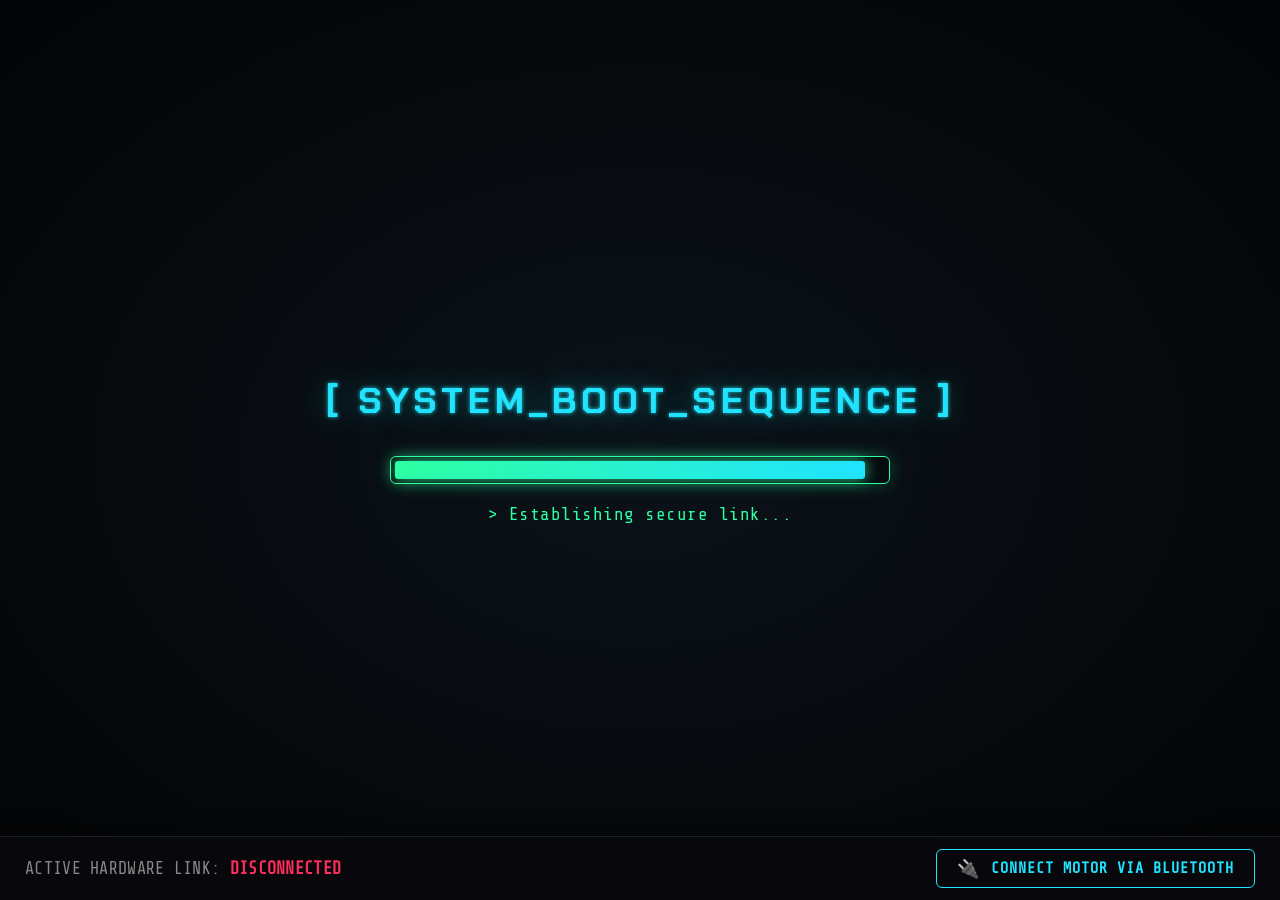
==== commit c36ba743: "Complete UI redesign with Claude" ====
--- a/BuggyBrokenBreached/src/index.html
+++ b/BuggyBrokenBreached/src/index.html
@@ -7,23 +7,281 @@
     
     <link rel="stylesheet" href="https://pyscript.net/releases/2023.11.1/core.css" />
     <script type="module" src="https://pyscript.net/releases/2023.11.1/core.js"></script>
-    <link href="https://fonts.googleapis.com/css2?family=Share+Tech+Mono&display=swap" rel="stylesheet">
+    <link href="https://fonts.googleapis.com/css2?family=Share+Tech+Mono&family=Chakra+Petch:wght@600;700&display=swap" rel="stylesheet">
     
-    <link rel="stylesheet" href="css/core.css?v=65.0">
-    <link rel="stylesheet" href="css/terminal.css?v=65.0">
-    <link rel="stylesheet" href="css/module.css?v=65.0">
-    <link rel="stylesheet" href="css/cinematic.css?v=65.0">
+    <link rel="stylesheet" href="css/core.css?v=68.0">
+    <link rel="stylesheet" href="css/terminal.css?v=68.0">
+    <link rel="stylesheet" href="css/module.css?v=68.0">
+    <link rel="stylesheet" href="css/cinematic.css?v=68.0">
 </head>
 <body>
 
     <div id="global-timer" style="display:none; position: fixed; top: 15px; left: 20px; font-size: 1.5em; font-weight: bold; background: rgba(0,0,0,0.8); padding: 10px 20px; border: 1px solid transparent; border-radius: 4px; z-index: 10000;">[ TIME REMAINING: 00:00 ]</div>
-    <button id="btn-help" class="btn-success" style="position: fixed; top: 15px; right: 20px; width: auto; margin: 0; padding: 10px 20px; z-index: 1000; font-weight: bold; font-size: 1.1em;" onclick="window.openHelp()">[ ? ] HOW TO PLAY</button>
+    <button id="btn-help" class="btn-success" style="position: fixed; top: 15px; right: 20px; width: auto; margin: 0; padding: 10px 20px; z-index: 1000; font-weight: bold; font-size: 1.1em;" onclick="window.openHelp()">❓ HOW TO PLAY</button>
 
     <canvas id="matrix-bg"></canvas>
     <div id="grid-overlay"></div>
     <div id="transition-wipe"></div>
 
     <h1 class="game-title">Buggy, Broken, or Breached!</h1>
+
+    <div id="settings-overlay" class="modal-overlay" style="display: none; z-index: 10005;">
+        <div class="modal-content" style="max-width: 800px; text-align: center; border-color: #888;">
+            <h2 style="color: #fff; margin-top: 0; text-shadow: 0 0 10px rgba(255,255,255,0.4); font-size: 2em;">[ DIFFICULTY SETTINGS ]</h2>
+            <div style="display: flex; gap: 15px; margin-bottom: 25px; flex-wrap: nowrap; justify-content: center;">
+                <button id="btn-diff-easy" class="btn-success active-valid" onclick="window.setDifficulty('easy')" style="flex: 1; margin-top: 0; border-color: var(--neon-green); color: var(--neon-green); font-size: 1.2em;">EASY</button>
+                <button id="btn-diff-medium" class="btn-success" onclick="window.setDifficulty('medium')" style="flex: 1; margin-top: 0; border-color: #888; color: #888; font-size: 1.2em;">MEDIUM</button>
+                <button id="btn-diff-hard" class="btn-success" onclick="window.setDifficulty('hard')" style="flex: 1; margin-top: 0; border-color: #888; color: #888; font-size: 1.2em;">HARD</button>
+            </div>
+            <div id="diff-desc" style="text-align: left; background: rgba(0,0,0,0.5); padding: 25px; border: 2px solid var(--border-color); color: #ccc; min-height: 180px; font-size: 1.2em; line-height: 1.6; white-space: pre-wrap;"></div>
+            <button onclick="window.closeSettings()" class="btn-success" style="margin-top: 30px; width: 60%; align-self: center; border-color: #fff; color: #fff; font-size: 1.3em;">✔️ APPLY & CLOSE</button>
+        </div>
+    </div>
+
+    <div id="p1-start-overlay" class="modal-overlay" style="display: none; z-index: 9990; position: fixed;">
+        <button id="btn-settings" class="btn-success" style="position: absolute; top: 20px; right: 30px; width: auto; margin: 0; padding: 15px 30px; z-index: 10000; font-weight: bold; font-size: 1.2em; border-color: #888; color: #888;" onclick="window.openSettings()">⚙️ SETTINGS</button>
+        <div style="display: flex; flex-direction: row; gap: 50px; max-width: 1400px; width: 95%; justify-content: center; align-items: stretch; flex-wrap: wrap;">
+            <div class="modal-content" style="flex: 1; min-width: 400px; max-width: 600px; border-color: var(--neon-green); box-shadow: 0 0 50px rgba(0,255,65,0.15); margin: 0; display: flex; flex-direction: column; justify-content: center;">
+                <h3 style="color: var(--neon-green); margin-top: 0; margin-bottom: 20px; text-align: center; text-shadow: 0 0 10px rgba(0,255,65,0.3); font-size: 1.8em;">[ PROGRAMMER RULES ]</h3>
+                <ul id="rules-programmer" style="color: #ccc; line-height: 1.7; padding-left: 25px; margin-bottom: 0; font-size: 1.2em; text-align: left;"><li>Loading rules...</li></ul>
+            </div>
+            <div class="modal-content" style="flex: 1; min-width: 400px; max-width: 600px; border-color: var(--neon-green); box-shadow: 0 0 50px rgba(0,255,65,0.15); margin: 0; text-align: center; display: flex; flex-direction: column; justify-content: center; align-items: center;">
+                <h2 style="color: var(--neon-green); margin-top: 0; text-shadow: 0 0 15px rgba(0,255,65,0.4); font-size: 2.5em;">[ PHASE 1: PROGRAMMER ]</h2>
+                <p style="color: #ccc; margin-bottom: 35px; font-size: 1.3em;">You have <strong id="time-p1" style="color: #fff;">2 minutes</strong> to build your sequence.</p>
+                <button class="btn-success" onclick="window.startPhase1()" style="font-size: 1.5em; padding: 20px; width: 100%; max-width: 400px; margin: 0 auto; display: block;">✅ PROGRAMMER: BEGIN</button>
+            </div>
+        </div>
+    </div>
+
+    <div id="p2-start-overlay" class="modal-overlay" style="display: none; z-index: 9990;">
+        <div style="display: flex; flex-direction: row; gap: 50px; max-width: 1400px; width: 95%; justify-content: center; align-items: stretch; flex-wrap: wrap;">
+            <div class="modal-content" style="flex: 1; min-width: 400px; max-width: 600px; border-color: var(--neon-red); box-shadow: 0 0 50px rgba(255,0,60,0.15); margin: 0; display: flex; flex-direction: column; justify-content: center;">
+                <h3 style="color: var(--neon-red); margin-top: 0; margin-bottom: 20px; text-align: center; text-shadow: 0 0 10px rgba(255,0,60,0.3); font-size: 1.8em;">[ HACKER RULES ]</h3>
+                <ul id="rules-hacker" style="color: #ccc; line-height: 1.7; padding-left: 25px; margin-bottom: 0; font-size: 1.2em; text-align: left;"><li>Loading rules...</li></ul>
+            </div>
+            <div class="modal-content" style="flex: 1; min-width: 400px; max-width: 600px; border-color: var(--neon-red); box-shadow: 0 0 50px rgba(255,0,60,0.15); margin: 0; text-align: center; display: flex; flex-direction: column; justify-content: center; align-items: center;">
+                <h2 style="color: var(--neon-red); margin-top: 0; text-shadow: 0 0 15px rgba(255,0,60,0.4); font-size: 2.5em;">[ PHASE 2: HACKER ]</h2>
+                <p style="color: #ccc; margin-bottom: 35px; font-size: 1.3em;">You have <strong id="time-p2" style="color: #fff;">2 minutes</strong> to intercept the payload.</p>
+                <button class="btn-danger" onclick="window.startPhase2()" style="font-size: 1.5em; padding: 20px; width: 100%; max-width: 400px; margin: 0 auto; display: block;">💀 HACKER: BEGIN</button>
+            </div>
+        </div>
+    </div>
+
+    <div id="p3-start-overlay" class="modal-overlay" style="display: none; z-index: 9990;">
+        <div style="display: flex; flex-direction: row; gap: 50px; max-width: 1400px; width: 95%; justify-content: center; align-items: stretch; flex-wrap: wrap;">
+            <div class="modal-content" style="flex: 1; min-width: 400px; max-width: 600px; border-color: var(--neon-cyan); box-shadow: 0 0 50px rgba(0,240,255,0.15); margin: 0; display: flex; flex-direction: column; justify-content: center;">
+                <h3 style="color: var(--neon-cyan); margin-top: 0; margin-bottom: 20px; text-align: center; text-shadow: 0 0 10px rgba(0,240,255,0.3); font-size: 1.8em;">[ INVESTIGATION RULES ]</h3>
+                <ul id="rules-investigation" style="color: #ccc; line-height: 1.7; padding-left: 25px; margin-bottom: 0; font-size: 1.2em; text-align: left;"><li>Loading rules...</li></ul>
+            </div>
+            <div class="modal-content" style="flex: 1; min-width: 400px; max-width: 600px; border-color: var(--neon-cyan); box-shadow: 0 0 50px rgba(0,240,255,0.15); margin: 0; text-align: center; display: flex; flex-direction: column; justify-content: center; align-items: center;">
+                <h2 style="color: var(--neon-cyan); margin-top: 0; text-shadow: 0 0 15px rgba(0,240,255,0.4); font-size: 2.5em;">[ PHASE 3: EXECUTION ]</h2>
+                <p style="color: #ccc; margin-bottom: 35px; font-size: 1.3em;">You will have <strong id="time-p3" style="color: #fff;">5 minutes</strong> to investigate the run.</p>
+                <button class="btn-success" onclick="window.startPhase3()" style="font-size: 1.5em; padding: 20px; width: 100%; max-width: 400px; border-color: var(--neon-cyan); color: var(--neon-cyan); margin: 0 auto; display: block;">🔌 INITIATE LINK</button>
+            </div>
+        </div>
+    </div>
+
+    <div id="help-overlay" class="modal-overlay" style="display: none; z-index: 10000;">
+        <div class="modal-content" style="max-width: 650px; text-align: center;">
+            <h2 style="color: var(--neon-cyan); margin-top: 0; text-shadow: 0 0 10px rgba(0,240,255,0.4);">[ SYSTEM MANUAL ]</h2>
+            <div id="help-content-container" style="min-height: 200px; display: flex; flex-direction: column; justify-content: center; margin-bottom: 20px; padding: 20px; background: rgba(0,240,255,0.05); border: 1px solid var(--border-color); border-radius: 4px;">
+                <div class="help-step" id="help-step-1"><h3 style="color: var(--neon-cyan); margin-top: 0; font-size: 1.4em;">WELCOME TO THE GAME!</h3><p style="color: #ccc; line-height: 1.5; font-size: 1.1em;">This is a game for <strong>two players</strong>!<br><br>Player 1 is the <strong style="color: var(--neon-green);">Programmer</strong> who wants to make the robot move. Player 2 is the sneaky <strong style="color: var(--neon-red);">Hacker</strong> who wants to secretly mess up the robot's instructions.</p></div>
+                <div class="help-step" id="help-step-2" style="display:none;"><h3 style="color: var(--neon-green); margin-top: 0; font-size: 1.4em;">STEP 1: THE PROGRAMMER</h3><p style="color: #ccc; line-height: 1.5; font-size: 1.1em;">The <strong style="color: var(--neon-green);">Programmer</strong> builds a <strong style="color: var(--neon-green);">public</strong> movement sequence for the robot using the directional instructions.</p></div>
+                <div class="help-step" id="help-step-3" style="display:none;"><h3 style="color: var(--neon-red); margin-top: 0; font-size: 1.4em;">STEP 2: THE HACKER STRIKES</h3><p style="color: #ccc; line-height: 1.5; font-size: 1.1em;">The <strong style="color: var(--neon-red);">Hacker</strong> intercepts the code! The <strong style="color: var(--neon-red);">Hacker</strong> creates a <strong style="color: var(--neon-red);">secret</strong> sequence by <strong style="color: var(--neon-red);">REPLACING</strong> or <strong style="color: var(--neon-red);">DELETING</strong> the original instructions.</p></div>
+                <div class="help-step" id="help-step-4" style="display:none;"><h3 style="color: var(--neon-cyan); margin-top: 0; font-size: 1.4em;">STEP 3: ROBOT EXECUTION</h3><p style="color: #ccc; line-height: 1.5; font-size: 1.1em;">The robot connects and executes the final sequence. Watch closely!<br><br>Some motors may experience spontaneous <strong style="color: #ff9d00;">MECHANICAL FAILURES</strong>. When this happens, <strong style="color: #fff;">one of the motors will break and stop turning for exactly one move</strong>.</p></div>
+                <div class="help-step" id="help-step-5" style="display:none;"><h3 style="color: #ff9d00; margin-top: 0; font-size: 1.4em;">STEP 4: DETECTIVE TOOL 1 (THE GRAPH)</h3><p style="color: #ccc; line-height: 1.5; font-size: 1.1em;">The <strong>Sensor Graph</strong> shows how fast the wheels spun. If a line drops to ZERO when it was supposed to be moving, that motor is mechanically <strong style="color: #ff9d00;">BROKEN</strong>!</p></div>
+                <div class="help-step" id="help-step-6" style="display:none;"><h3 style="color: #ff9d00; margin-top: 0; font-size: 1.4em;">STEP 5: DETECTIVE TOOL 2 (THE AUDIT)</h3><p style="color: #ccc; line-height: 1.5; font-size: 1.1em;">The <strong>Memory Audit</strong> scans the code. You only get a few guesses! If the screen flashes <strong style="color: var(--neon-green);">GREEN</strong>, the move is Safe. If it flashes <strong style="color: var(--neon-red);">RED</strong>, the <strong style="color: var(--neon-red);">Hacker</strong> changed it!</p></div>
+                <div class="help-step" id="help-step-7" style="display:none;"><h3 style="color: var(--neon-cyan); margin-top: 0; font-size: 1.4em;">STEP 6: WIN THE GAME!</h3><p style="color: #ccc; line-height: 1.5; font-size: 1.1em;">In the <strong>Incident Report</strong>, guess what happened to every single move! Was it Safe (<strong style="color: var(--neon-green);">VALID</strong>), Hacked (<strong style="color: var(--neon-red);">BREACHED</strong>), or did the motor break (<strong style="color: #ff9d00;">BROKEN</strong>)?</p></div>
+            </div>
+            <div style="display: flex; align-items: center; justify-content: space-between; margin-bottom: 25px; padding: 0 20px;">
+                <button id="btn-help-prev" class="help-arrow" onclick="window.prevHelp()">&#9664;</button>
+                <div id="help-dots" style="display: flex; gap: 10px;">
+                    <div class="help-dot active"></div><div class="help-dot"></div><div class="help-dot"></div><div class="help-dot"></div><div class="help-dot"></div><div class="help-dot"></div><div class="help-dot"></div>
+                </div>
+                <button id="btn-help-next" class="help-arrow" onclick="window.nextHelp()">&#9654;</button>
+            </div>
+            <button id="btn-help-finish" onclick="window.closeHelp()" class="btn-success" style="margin-top: 0; opacity: 0.5; cursor: not-allowed;" disabled>FINISH</button>
+        </div>
+    </div>
+
+    <div id="hijack-overlay" class="cinematic-overlay" style="display:none;">
+        <button class="skip-btn" onclick="window.skipToPhase2()">[ SKIP CUTSCENE >> ]</button>
+        <div id="hijack-scene" class="cinematic-scene">
+            <div class="cinematic-pc">
+                <svg width="150" height="150" viewBox="0 0 32 32" shape-rendering="crispEdges">
+                    <rect x="12" y="24" width="8" height="4" fill="#444"/>
+                    <rect x="8" y="28" width="16" height="2" fill="#333"/>
+                    <rect x="2" y="4" width="28" height="20" fill="#222"/>
+                    <rect x="4" y="6" width="24" height="16" fill="#0d0d12"/>
+                    <rect x="4" y="6" width="24" height="16" fill="rgba(0,255,65,0.15)"/>
+                    <rect x="6" y="8" width="12" height="1" fill="#00ff41"/>
+                    <rect x="6" y="11" width="8" height="1" fill="#00ff41"/>
+                    <rect x="6" y="14" width="16" height="1" fill="#00ff41"/>
+                    <rect x="6" y="17" width="10" height="1" fill="#00ff41"/>
+                    <rect x="18" y="17" width="2" height="1" fill="#fff"/>
+                </svg>
+            </div>
+            <div class="cinematic-stream" id="h-stream">
+                <div class="binary-row">01001101 01100001 01110011 01110100 01100101 01110010 01100011 01101000 01001101 01100001</div>
+                <div class="binary-row">01101001 01100101 01100110 00100000 01110011 01110000 01100001 01110010 01101001 01100101</div>
+                <div class="binary-row">01110100 01100001 01101110 00100000 00110001 00110001 00110111 00000000 01110100 01100001</div>
+            </div>
+            <img class="cinematic-packet" id="h-packet" src="resources/packet.png" alt="DATA">
+            <div class="cinematic-hacker" id="h-hacker">
+                <svg width="180" height="180" viewBox="0 0 32 32" shape-rendering="crispEdges">
+                    <rect x="4" y="22" width="24" height="2" fill="#111"/>
+                    <rect x="2" y="24" width="28" height="2" fill="#333"/>
+                    <path d="M10 8 L22 8 L24 16 L22 22 L10 22 L8 16 Z" fill="#111"/>
+                    <rect x="12" y="14" width="3" height="2" fill="#ff003c"/>
+                    <rect x="17" y="14" width="3" height="2" fill="#ff003c"/>
+                    <rect x="6" y="4" width="1" height="3" fill="#ff003c"/>
+                    <rect x="26" y="12" width="2" height="1" fill="#ff003c"/>
+                    <rect x="22" y="3" width="1" height="2" fill="#ff003c"/>
+                </svg>
+            </div>
+            <div class="cinematic-bot">
+                <svg width="150" height="150" viewBox="0 0 32 32" shape-rendering="crispEdges">
+                    <rect x="2" y="20" width="28" height="8" fill="#333"/>
+                    <rect x="4" y="22" width="24" height="4" fill="#111"/>
+                    <rect x="6" y="20" width="2" height="8" fill="#555"/>
+                    <rect x="14" y="20" width="2" height="8" fill="#555"/>
+                    <rect x="22" y="20" width="2" height="8" fill="#555"/>
+                    <rect x="6" y="10" width="20" height="10" fill="#777"/>
+                    <rect x="8" y="12" width="16" height="4" fill="#555"/>
+                    <rect x="10" y="13" width="4" height="2" fill="#00f0ff"/>
+                    <rect x="18" y="13" width="4" height="2" fill="#00f0ff"/>
+                    <rect x="22" y="4" width="1" height="6" fill="#aaa"/>
+                    <rect x="20" y="2" width="5" height="2" fill="#ff003c"/>
+                </svg>
+            </div>
+        </div>
+    </div>
+    
+    <div id="deploy-overlay" class="cinematic-overlay" style="display:none;">
+        <button class="skip-btn" onclick="window.skipToPhase3()">[ SKIP CUTSCENE >> ]</button>
+        <div id="deploy-scene" class="cinematic-scene">
+            <div class="cinematic-pc">
+                <svg width="150" height="150" viewBox="0 0 32 32" shape-rendering="crispEdges">
+                    <rect x="12" y="24" width="8" height="4" fill="#444"/>
+                    <rect x="8" y="28" width="16" height="2" fill="#333"/>
+                    <rect x="2" y="4" width="28" height="20" fill="#222"/>
+                    <rect x="4" y="6" width="24" height="16" fill="#120004"/>
+                    <rect x="4" y="6" width="24" height="16" fill="rgba(255,0,60,0.15)"/>
+                    <rect x="6" y="8" width="12" height="1" fill="#ff003c"/>
+                    <rect x="6" y="11" width="8" height="1" fill="#ff003c"/>
+                    <rect x="6" y="14" width="16" height="1" fill="#ff003c"/>
+                    <rect x="6" y="17" width="10" height="1" fill="#ff003c"/>
+                </svg>
+            </div>
+            <div class="cinematic-stream" id="d-stream">
+                <div class="binary-row red">10110010 11010111 00110101 10001010 11110000 00101101 11001011 01010100 11100011 10101010</div>
+                <div class="binary-row red">11101001 10111100 01101011 11000111 01010101 10011010 11011011 00010101 10111100 01100110</div>
+                <div class="binary-row red">10010101 11010011 00101010 11101101 01110011 10101010 11001100 01011101 11101100 00101010</div>
+                <img class="cinematic-packet" id="d-packet" src="resources/packet.png" alt="DATA" style="filter: drop-shadow(0 0 30px #ff003c) sepia(1) hue-rotate(-50deg) saturate(5);">
+            </div>
+            <div class="cinematic-bot" id="d-bot">
+                <svg width="150" height="150" viewBox="0 0 32 32" shape-rendering="crispEdges">
+                    <rect x="2" y="20" width="28" height="8" fill="#333"/>
+                    <rect x="4" y="22" width="24" height="4" fill="#111"/>
+                    <rect x="6" y="20" width="2" height="8" fill="#555"/>
+                    <rect x="14" y="20" width="2" height="8" fill="#555"/>
+                    <rect x="22" y="20" width="2" height="8" fill="#555"/>
+                    <rect x="6" y="10" width="20" height="10" fill="#777"/>
+                    <rect x="8" y="12" width="16" height="4" fill="#555"/>
+                    <rect x="10" y="13" width="4" height="2" fill="#00f0ff"/>
+                    <rect x="18" y="13" width="4" height="2" fill="#00f0ff"/>
+                    <rect x="22" y="4" width="1" height="6" fill="#aaa"/>
+                    <rect x="20" y="2" width="5" height="2" fill="#ff003c"/>
+                </svg>
+            </div>
+        </div>
+    </div>
+
+    <div id="loading-screen"><div class="loader-title">[ SYSTEM_BOOT_SEQUENCE ]</div><div class="progress-box"><div class="progress-fill"></div></div><div class="loader-log"></div></div>
+
+    <div id="checksum-overlay" class="modal-overlay" style="display: none;">
+        <div class="modal-content audit-frame" style="max-width: 850px;">
+            <div class="audit-corner tl"></div>
+            <div class="audit-corner tr"></div>
+            <div class="audit-corner bl"></div>
+            <div class="audit-corner br"></div>
+            <h2 style="text-align: center; color: var(--neon-cyan); margin-top: 0; text-shadow: 0 0 10px rgba(0,240,255,0.4);">[ SECURE MEMORY AUDIT ]</h2>
+            <div class="audit-subtitle">Cross-referencing programmer intent against live robot memory</div>
+
+            <div class="checks-counter-wrap">
+                <h3 id="checks-counter" class="checks-counter">CHECKS REMAINING: 3</h3>
+                <div id="checks-pips" class="checks-pips"></div>
+            </div>
+
+            <div id="checksum-list-view">
+                <div class="analysis-guide" style="margin-top: 0; margin-bottom: 15px;">Click an original memory block to audit its cryptographic hash against the live robot. You only have 3 checks! If the hashes match, the block is <strong style="color: var(--neon-green);">VERIFIED</strong>. If they differ, the block was <strong style="color: var(--neon-red);">BREACHED</strong>.</div>
+                <div id="checksum-blocks" style="display: flex; flex-direction: column; gap: 10px; max-height: 45vh; overflow-y: auto; padding-right: 10px;"></div>
+            </div>
+            <div id="checksum-anim-view" class="checksum-anim-view" style="display: none; flex-direction: column; align-items: center; justify-content: center; padding: 30px 0;">
+                <div class="audit-scanbeam" id="audit-scanbeam"></div>
+                <div style="display: flex; justify-content: space-between; width: 100%; align-items: center; margin-bottom: 30px;">
+                    <div class="audit-hash-card p-side" id="p-card"><h4 style="color: #aaa; margin-bottom: 10px;">PROGRAMMER INPUT</h4><div id="anim-p-val" style="font-size: 1.5em; color: var(--text-main); margin-bottom: 10px;">FORWARD</div><div id="anim-p-hash" class="audit-hash-text" style="color: var(--neon-cyan);">0x00000000</div></div>
+                    <div class="audit-vs"><div class="audit-vs-ring"></div><span>VS</span></div>
+                    <div class="audit-hash-card r-side" id="r-card"><h4 style="color: #aaa; margin-bottom: 10px;">ROBOT MEMORY</h4><div id="anim-r-val" style="font-size: 1.5em; color: var(--text-main); margin-bottom: 10px;">?????</div><div id="anim-r-hash" class="audit-hash-text" style="color: var(--neon-red);">0x00000000</div></div>
+                </div>
+                <div class="anim-result-wrap">
+                    <svg id="anim-result-icon" class="anim-result-icon" viewBox="0 0 52 52" style="display:none;">
+                        <circle class="icon-ring" cx="26" cy="26" r="23" fill="none"/>
+                        <path class="icon-check" fill="none" d="M14 27l7 7 17-17"/>
+                        <path class="icon-cross a" fill="none" d="M16 16 L36 36"/>
+                        <path class="icon-cross b" fill="none" d="M36 16 L16 36"/>
+                    </svg>
+                    <div id="anim-result" style="font-size: 2.5em; font-weight: bold; height: 50px; margin-bottom: 0; text-transform: uppercase;"></div>
+                </div>
+                <button id="btn-anim-back" onclick="window.backToChecksumList()" class="btn-success" style="width: 50%; opacity: 0; pointer-events: none; transition: opacity 0.5s; margin-top: 20px;">RETURN TO LIST</button>
+            </div>
+            <button id="btn-close-diagnostics" onclick="window.closeChecksum()" class="btn-success" style="margin-top: 25px; align-self: center; width: 50%;">Close Diagnostics</button>
+        </div>
+    </div>
+
+    <div id="sensor-overlay" class="modal-overlay" style="display: none;">
+        <div class="modal-content">
+            <h2 style="text-align: center; color: var(--neon-cyan); margin-top: 0; margin-bottom: 15px; text-shadow: 0 0 10px rgba(0,240,255,0.4);">[ SENSOR TELEMETRY LOG ]</h2>
+            <div style="display: flex; gap: 20px; align-items: stretch; margin-bottom: 5px;">
+                <div class="analysis-guide" style="flex: 1; padding: 12px; background: rgba(0,240,255,0.05); color: #aaa; font-size: 0.9em; border-left: 3px solid var(--neon-cyan);"><strong>ANALYSIS:</strong> Look for flatlines at 0%. If the motor drops to 0% when it should be moving, it means the motor failed!</div>
+                <button id="btn-toggle-graph" onclick="window.toggleGraphMode()" class="btn-success btn-toggle-normal" style="width: auto; margin-top: 0; padding: 10px 20px;">Mode:<br>Normal</button>
+            </div>
+            <div class="canvas-container"><canvas id="sensor-canvas" width="900" height="400"></canvas></div>
+            <div class="legend">
+                <div class="legend-item"><div class="color-box" style="background: var(--neon-green);"></div> Left Motor [M0]</div>
+                <div class="legend-item"><div class="color-box" style="background: var(--neon-cyan);"></div> Right Motor [M1]</div>
+            </div>
+            <button onclick="window.closeSensors()" class="btn-success" style="margin-top: 25px; align-self: center; width: 50%;">Close Telemetry</button>
+        </div>
+    </div>
+
+    <div id="deduction-overlay" class="modal-overlay" style="display: none; z-index: 250;">
+        <div class="modal-content" style="max-width: 900px;">
+            <h2 style="text-align: center; color: var(--neon-cyan); margin-top: 0; text-shadow: 0 0 10px rgba(0,240,255,0.4);">[ INCIDENT REPORT ]</h2>
+            <div class="analysis-guide" style="margin-top: 0; margin-bottom: 15px;">Review the memory audit and sensor graph to find the Hacker's modifications and broken motors. Mark each row as <strong style="color: var(--neon-green);">VALID</strong> (Safe), <strong style="color: var(--neon-red);">BREACHED</strong> (Hacked), or <strong style="color: #ff9d00;">BROKEN</strong> (Mechanical Failure).</div>
+            <div id="deduction-list" style="overflow-y: auto; max-height: 50vh; display: flex; flex-direction: column; gap: 10px; padding-right: 10px;"></div>
+            <div style="display: flex; gap: 15px; margin-top: 25px;">
+                <button onclick="window.closeDeduction()" class="btn-success" style="flex: 1; border-color: var(--neon-cyan); color: var(--neon-cyan); background: rgba(0, 240, 255, 0.05);">Wait, Let Me Check</button>
+                <button id="btn-submit-report" onclick="window.submitDeduction()" class="btn-success" style="flex: 2; border-color: var(--neon-green); color: var(--neon-green); background: rgba(0, 255, 65, 0.05); opacity: 0.5;" disabled>Submit Final Report</button>
+            </div>
+        </div>
+    </div>
+
+    <div id="result-overlay" class="modal-overlay" style="display: none; z-index: 300;">
+        <div class="modal-content" style="text-align: center; max-width: 1000px; width: 95%; max-height: 90vh;">
+            <h1 id="result-title" style="font-size: 3em; margin: 10px 0; text-transform: uppercase;"></h1>
+            <div style="display: flex; gap: 20px; text-align: left; overflow: hidden; margin-bottom: 25px; flex: 1; min-height: 400px;">
+                <div id="result-desc" style="flex: 1; color: #ccc; font-size: 1.1em; line-height: 1.6; white-space: pre-wrap; background: rgba(0,0,0,0.5); padding: 20px; border-radius: 4px; border: 1px solid var(--border-color); overflow-y: auto;"></div>
+                <div id="score-tally" style="flex: 1; display: none; background: rgba(0,0,0,0.5); padding: 20px; border-radius: 4px; border: 1px solid var(--border-color); overflow-y: auto;">
+                    <h3 style="text-align: center; color: var(--neon-cyan); margin-top: 0; letter-spacing: 2px;">[ FINAL SCORE TALLY ]</h3>
+                    <div id="score-tally-lines"></div>
+                    <div id="score-tally-total" style="display: none; text-align: center; font-size: 2.2em; font-weight: bold; margin-top: 15px; color: var(--neon-green); text-shadow: 0 0 15px rgba(0,255,65,0.5);"></div>
+                    <div id="score-tally-perfect" style="display: none; text-align: center; font-size: 1.2em; font-weight: bold; margin-top: 10px; color: #ffd700; text-shadow: 0 0 15px rgba(255,215,0,0.6); letter-spacing: 2px;">★ PERFECT AUDIT! ★</div>
+                </div>
+            </div>
+            <button onclick="location.reload()" class="btn-success" style="width: 60%; margin: 0 auto; color: var(--text-main); border-color: var(--text-main); flex-shrink: 0;">Reboot System (Play Again)</button>
+        </div>
+    </div>
 
     <div class="container" id="step-builder">
         <div class="panel panel-center" id="panel-sequence">
@@ -50,16 +308,21 @@
         <div id="hacker-bash">
             <div class="bash-header">root@sys:~/payload_injection</div>
             <div class="bash-body">
-                <div class="bash-logs" id="bash-logs">
-                    <span style="color: #888;">[ SYSTEM ] Establishing Secure Shell...</span>
-                    <span><span style="color: var(--neon-red);">root@sys:~#</span> ACCESS GRANTED. Payload unlocked.</span>
+                <div class="bash-logs-container">
+                    <div class="bash-logs" id="bash-logs">
+                        <span style="color: #888;">[ SYSTEM ] Establishing Secure Shell...</span>
+                        <span><span style="color: var(--neon-red);">root@sys:~#</span> ACCESS GRANTED. Payload unlocked.</span>
+                    </div>
+                    <div class="bash-cmd-line">
+                        <span style="color: var(--neon-red); font-size: 1.2em; font-weight: bold;">root@sys:~#</span> <span id="typing-span" style="color: #fff; margin-left: 10px; font-size: 1.1em;"></span><span class="bash-cursor"></span>
+                    </div>
                 </div>
                 <div class="bash-editor">
                     <div class="editor-col">
                         <h4>// SEQUENCE_ARRAY</h4>
                         <div id="phase2-list-container" style="flex: 1; display: flex; flex-direction: column; min-height: 150px;"></div>
                     </div>
-                    <div class="editor-col" style="border-left: 1px dashed #333; padding-left: 20px;">
+                    <div class="editor-col" style="border-left: 2px dashed #333; padding-left: 30px;">
                         <h4>// MOTOR_CONSTANTS</h4>
                         <div style="flex: 1; overflow-y: auto; padding-right: 10px;">
                             <div class="setting-row"><span style="width: 140px; text-align: left;">FORWARD_SPEED:</span><select id="fwd_spd"><option value="0">0</option><option value="25">25</option><option value="50">50</option><option value="75">75</option><option value="100" selected>100</option></select></div>
@@ -69,13 +332,10 @@
                             <div class="setting-row"><span style="width: 140px; text-align: left;">LEFT_SPEED:</span><select id="lft_spd"><option value="3">3</option><option value="7">7</option><option value="10" selected>10</option></select></div>
                             <div class="setting-row"><span style="width: 140px; text-align: left;">LEFT_ANGLE:</span><select id="lft_ang"><option value="0">0</option><option value="-45">-45</option><option value="-90" selected>-90</option><option value="-180">-180</option></select></div>
                         </div>
+                        <button onclick="window.goToPhase3(event)" class="btn-danger" style="margin-top: 20px; font-size: 1.2em; padding: 15px; width: 100%;">🚀 FINALIZE PAYLOAD</button>
                     </div>
                 </div>
             </div>
-            <div class="bash-cmd-line">
-                <span style="color: var(--neon-red); font-size: 1.2em; font-weight: bold;">root@sys:~#</span> <span id="typing-span" style="color: #fff; margin-left: 10px; font-size: 1.1em;"></span><span class="bash-cursor"></span>
-            </div>
-            <button onclick="window.goToPhase3(event)" class="btn-success" style="margin-top: 25px; color: var(--neon-red); border-color: var(--neon-red);">Finalize Payload & Deploy -></button>
         </div>
     </div>
 
@@ -97,8 +357,6 @@
         </div>
     </div>
 
-    <div id="move-listbox" style="display: none;"></div>
-
     <div id="footer-status" style="display: flex; justify-content: space-between; align-items: center; z-index: 10000; position: fixed; bottom: 0; left: 0; width: 100%; box-sizing: border-box; background: #08080c; border-top: 1px solid var(--border-color); padding: 12px 25px; color: #888; box-shadow: 0 -5px 15px rgba(0,0,0,0.5);">
         <div>
             ACTIVE HARDWARE LINK: <span id="hardware-id" style="color: var(--neon-red); font-weight: bold;">DISCONNECTED</span>
@@ -106,22 +364,21 @@
         <button id="btn-connect" class="btn-success" style="width: auto; margin: 0; padding: 8px 20px; font-size: 0.9em; border-color: var(--neon-cyan); color: var(--neon-cyan); background: transparent;">Connect Motor via Bluetooth</button>
     </div>
 
-    <script src="js/ui_templates.js?v=65.0"></script>
-    <script src="js/matrix.js?v=65.0"></script>
-    <script src="js/config.js?v=65.0"></script>
-    <script src="js/timer.js?v=65.0"></script>
-    <script src="js/help.js?v=65.0"></script>
-    <script src="js/transitions.js?v=65.0"></script>
-    <script src="js/state.js?v=65.0"></script>
-    <script src="js/terminal.js?v=65.0"></script>
-    <script src="js/checksum.js?v=65.0"></script>
-    <script src="js/sensor.js?v=65.0"></script>
-    <script src="js/score.js?v=65.0"></script>
-    <script src="js/deduction.js?v=65.0"></script>
-    <script src="js/dragdrop.js?v=65.0"></script>
-    <script src="js/bluetooth.js?v=65.0"></script>
-
-    <script type="py" src="app.py?v=65.0"></script>
+    <script src="js/matrix.js?v=68.0"></script>
+    <script src="js/config.js?v=68.0"></script>
+    <script src="js/timer.js?v=68.0"></script>
+    <script src="js/help.js?v=68.0"></script>
+    <script src="js/transitions.js?v=68.0"></script>
+    <script src="js/state.js?v=68.0"></script>
+    <script src="js/terminal.js?v=68.0"></script>
+    <script src="js/checksum.js?v=68.0"></script>
+    <script src="js/sensor.js?v=68.0"></script>
+    <script src="js/score.js?v=68.0"></script>
+    <script src="js/deduction.js?v=68.0"></script>
+    <script src="js/dragdrop.js?v=68.0"></script>
+    <script src="js/bluetooth.js?v=68.0"></script>
+
+    <script type="py" src="app.py?v=68.0"></script>
 
 </body>
 </html>
--- a/BuggyBrokenBreached/src/css/core.css
+++ b/BuggyBrokenBreached/src/css/core.css
@@ -1,61 +1,309 @@
-:root { --bg-color: #0d0d12; --panel-bg: #14141c; --neon-green: #00ff41; --neon-red: #ff003c; --neon-cyan: #00f0ff; --border-color: #2a2a35; --text-main: #e0e0e0; --wipe-x: 50%; --wipe-y: 50%; }
-
-body { font-family: 'Share Tech Mono', monospace; padding: 20px; color: var(--text-main); display: flex; flex-direction: column; align-items: center; gap: 20px; margin: 0; height: 100vh; overflow: hidden; box-sizing: border-box; background-color: var(--bg-color); }
-
-body.hacker-mode { --bg-color: #120004; --panel-bg: #1c0a0e; --neon-green: #ff003c; --neon-cyan: #ff003c; --border-color: #4a0011; }
-body.hacker-mode .game-title { text-shadow: 0 0 10px rgba(255, 0, 60, 0.6); color: var(--neon-red); }
-
+:root {
+    --bg-color: #05070a;
+    --bg-color-deep: #030405;
+    --panel-bg: rgba(15, 20, 27, 0.68);
+    --panel-bg-solid: #10141c;
+    --neon-green: #2dffa3;
+    --neon-green-dim: rgba(45, 255, 163, 0.12);
+    --neon-red: #ff2e5b;
+    --neon-cyan: #21e3ff;
+    --dark-cyan: #0d8aa3;
+    --border-color: rgba(94, 122, 145, 0.22);
+    --disabled-grey: #4a4a4a;
+    --text-main: #dce4ea;
+    --text-dim: #8291a0;
+    --wipe-x: 50%;
+    --wipe-y: 50%;
+    --font-display: 'Chakra Petch', 'Share Tech Mono', monospace;
+    --font-mono: 'Share Tech Mono', monospace;
+}
+
+* { box-sizing: border-box; }
+
+body {
+    font-family: var(--font-mono);
+    padding: 20px;
+    color: var(--text-main);
+    display: flex;
+    flex-direction: column;
+    align-items: center;
+    gap: 18px;
+    margin: 0;
+    height: 100vh;
+    overflow: hidden;
+    box-sizing: border-box;
+    background:
+        radial-gradient(ellipse 900px 500px at 15% -10%, rgba(45, 255, 163, 0.07), transparent 60%),
+        radial-gradient(ellipse 900px 600px at 105% 10%, rgba(33, 227, 255, 0.06), transparent 55%),
+        linear-gradient(180deg, var(--bg-color) 0%, var(--bg-color-deep) 100%);
+    transition: background 0.6s ease;
+}
+
+body.hacker-mode {
+    --bg-color: #0a0306;
+    --bg-color-deep: #050203;
+    --panel-bg: rgba(24, 12, 15, 0.68);
+    --panel-bg-solid: #170c0f;
+    --neon-green: #ff3a63;
+    --neon-cyan: #ff3a63;
+    --border-color: rgba(255, 58, 99, 0.22);
+    background:
+        radial-gradient(ellipse 900px 500px at 15% -10%, rgba(255, 46, 91, 0.09), transparent 60%),
+        radial-gradient(ellipse 900px 600px at 105% 10%, rgba(255, 46, 91, 0.07), transparent 55%),
+        linear-gradient(180deg, var(--bg-color) 0%, var(--bg-color-deep) 100%);
+}
+
+body.hacker-mode .game-title {
+    text-shadow: 0 0 4px rgba(255, 58, 99, 0.9), 0 0 24px rgba(255, 58, 99, 0.45);
+    color: var(--neon-red);
+}
+
+h1.game-title {
+    flex-shrink: 0;
+    color: var(--neon-cyan);
+    text-transform: uppercase;
+    letter-spacing: 5px;
+    margin: 0;
+    font-family: var(--font-display);
+    font-weight: 700;
+    font-size: 2.15em;
+    text-shadow: 0 0 4px rgba(33, 227, 255, 0.8), 0 0 26px rgba(33, 227, 255, 0.35);
+}
+
+/* --- FULL SCREEN CONTAINER LAYOUTS --- */
+.container {
+    display: flex;
+    gap: 20px;
+    max-width: 1400px;
+    width: 100%;
+    align-items: stretch;
+    justify-content: center;
+    flex-grow: 1;
+    min-height: 0;
+    padding-bottom: 60px; /* Space for footer */
+}
+
+.col {
+    display: flex;
+    flex-direction: column;
+    gap: 20px;
+    flex: 1;
+    min-height: 0;
+}
+
+.panel {
+    position: relative;
+    background: var(--panel-bg);
+    backdrop-filter: blur(18px);
+    -webkit-backdrop-filter: blur(18px);
+    padding: 28px 30px;
+    border-radius: 10px;
+    border: 1px solid var(--border-color);
+    box-shadow:
+        0 20px 50px rgba(0, 0, 0, 0.55),
+        inset 0 1px 0 rgba(255, 255, 255, 0.03);
+    display: flex;
+    flex-direction: column;
+    flex: 1;
+    transition: border-color 0.3s ease, box-shadow 0.3s ease;
+    overflow-y: auto;
+}
+
+.panel::before {
+    content: "";
+    position: absolute;
+    top: 0; left: 0; right: 0;
+    height: 2px;
+    border-radius: 10px 10px 0 0;
+    background: linear-gradient(90deg, transparent, var(--neon-green) 25%, var(--neon-cyan) 75%, transparent);
+    opacity: 0.85;
+}
+
+.panel-fit { flex: none; }
+.panel-center { max-width: 800px; width: 100%; margin: 0 auto; }
+
+h3 {
+    margin-top: 0;
+    flex-shrink: 0;
+    color: var(--neon-green);
+    text-transform: uppercase;
+    font-family: var(--font-display);
+    font-weight: 600;
+    font-size: 1.25em;
+    border-bottom: 1px solid var(--border-color);
+    padding-bottom: 14px;
+    letter-spacing: 1.5px;
+}
+
+/* --- STANDARDIZED BUTTONS --- */
+button {
+    padding: 15px 20px;
+    cursor: pointer;
+    border: 1.5px solid var(--neon-green);
+    border-radius: 6px;
+    background: linear-gradient(180deg, rgba(45, 255, 163, 0.08), rgba(45, 255, 163, 0.02));
+    color: var(--neon-green);
+    font-family: var(--font-mono);
+    font-size: 1.05em;
+    font-weight: bold;
+    text-transform: uppercase;
+    letter-spacing: 1px;
+    transition: all 0.2s cubic-bezier(0.4, 0, 0.2, 1);
+    display: flex;
+    align-items: center;
+    justify-content: center;
+    gap: 10px;
+    position: relative;
+    overflow: hidden;
+}
+
+button::after {
+    content: "";
+    position: absolute;
+    inset: 0;
+    background: linear-gradient(120deg, transparent 30%, rgba(255, 255, 255, 0.15) 50%, transparent 70%);
+    transform: translateX(-120%);
+    transition: transform 0.5s ease;
+    pointer-events: none;
+}
+
+button:hover:not(:disabled)::after { transform: translateX(120%); }
+
+button:hover:not(:disabled) {
+    background: var(--neon-green);
+    color: #05070a;
+    box-shadow: 0 0 24px rgba(45, 255, 163, 0.45), 0 6px 16px rgba(0, 0, 0, 0.4);
+    transform: translateY(-2px);
+    border-color: var(--neon-green);
+}
+
+button:active:not(:disabled) {
+    transform: translateY(1px);
+}
+
+/* Greyed Out Unpressable State */
+button:disabled {
+    background: rgba(74, 74, 74, 0.08) !important;
+    color: var(--disabled-grey) !important;
+    border-color: rgba(74, 74, 74, 0.5) !important;
+    cursor: not-allowed !important;
+    box-shadow: none !important;
+    transform: none !important;
+}
+
+/* Hacker Theme Overrides */
+body.hacker-mode button:not(.btn-success):not(:disabled) {
+    border-color: var(--neon-red);
+    color: var(--neon-red);
+    background: linear-gradient(180deg, rgba(255, 46, 91, 0.08), rgba(255, 46, 91, 0.02));
+}
+body.hacker-mode button:hover:not(.btn-success):not(:disabled) {
+    background: var(--neon-red);
+    color: #0a0306;
+    box-shadow: 0 0 24px rgba(255, 46, 91, 0.5), 0 6px 16px rgba(0, 0, 0, 0.4);
+}
+
+/* Pressed / Dark Cyan State for Tools */
+.btn-pressed, .active-tool {
+    background: rgba(13, 138, 163, 0.18) !important;
+    border-color: var(--dark-cyan) !important;
+    color: var(--neon-cyan) !important;
+    box-shadow: inset 0 0 15px rgba(33, 227, 255, 0.12) !important;
+}
+
+/* Specific Action Overrides */
+#btn-remove, #btn-clear { border-color: rgba(150, 150, 150, 0.5); color: #9aa4ac; background: transparent; }
+#btn-remove:hover, #btn-clear:hover { background: #9aa4ac; color: #05070a; box-shadow: none; border-color: #9aa4ac; }
+
+.btn-success {
+    background: linear-gradient(180deg, rgba(33, 227, 255, 0.10), rgba(33, 227, 255, 0.02));
+    color: var(--neon-cyan);
+    border: 1.5px solid var(--neon-cyan);
+    width: 100%;
+    margin-top: 15px;
+    padding: 20px;
+    font-size: 1.15em;
+    flex-shrink: 0;
+}
+.btn-success:hover:not(:disabled) {
+    background: var(--neon-cyan);
+    color: #05070a;
+    box-shadow: 0 0 28px rgba(33, 227, 255, 0.5), 0 6px 16px rgba(0, 0, 0, 0.4);
+}
+body.hacker-mode .btn-success { background: linear-gradient(180deg, rgba(255, 46, 91, 0.10), rgba(255, 46, 91, 0.02)); }
+
+/* --- CSS INJECTED ICONOGRAPHY --- */
+#btn-forward::before { content: "▲"; font-size: 1.2em; }
+#btn-back::before { content: "▼"; font-size: 1.2em; }
+#btn-left::before { content: "◀"; font-size: 1.2em; }
+#btn-right::before { content: "▶"; font-size: 1.2em; }
+#btn-remove::before { content: "✖"; font-size: 1.2em; }
+#btn-clear::before { content: "🗑"; font-size: 1.2em; }
+#btn-diagnostics::before { content: "🔍"; font-size: 1.2em; }
+#btn-sensors::before { content: "📊"; font-size: 1.2em; }
+#btn-deduction::before { content: "📋"; font-size: 1.2em; }
+#btn-begin::before { content: "🚀"; font-size: 1.2em; }
+#btn-connect::before { content: "🔌"; font-size: 1.2em; }
+#btn-help::before { content: "❓"; font-size: 1.2em; }
+
+/* Grid specific sizing */
+.btn-grid {
+    display: grid;
+    grid-template-columns: 1fr 1fr;
+    grid-auto-rows: minmax(70px, auto); /* Makes directional buttons massive */
+    gap: 14px;
+    margin-bottom: 20px;
+    flex-shrink: 0;
+}
+.btn-grid.no-margin { margin-bottom: 0; grid-auto-rows: minmax(60px, auto); }
+
+::-webkit-scrollbar { width: 10px; }
+::-webkit-scrollbar-track { background: rgba(0, 0, 0, 0.3); border-radius: 5px; }
+::-webkit-scrollbar-thumb { background: #3a4652; border-radius: 5px; border: 2px solid transparent; background-clip: content-box; }
+::-webkit-scrollbar-thumb:hover { background: var(--neon-cyan); background-clip: content-box; }
+body.hacker-mode ::-webkit-scrollbar-thumb:hover { background: var(--neon-red); background-clip: content-box; }
+
+#footer-status {
+    position: fixed;
+    bottom: 0; left: 0; width: 100%;
+    background: rgba(6, 8, 11, 0.85);
+    backdrop-filter: blur(14px);
+    -webkit-backdrop-filter: blur(14px);
+    border-top: 1px solid var(--border-color);
+    padding: 15px 30px;
+    text-align: center; color: var(--text-dim);
+    z-index: 100;
+    box-shadow: 0 -10px 30px rgba(0,0,0,0.6);
+    font-size: 1.05em;
+    letter-spacing: 0.3px;
+}
+.py-overlay { display: none !important; }
+
+/* Backgrounds */
 #matrix-bg { position: fixed; top: 0; left: 0; width: 100vw; height: 100vh; z-index: -2; pointer-events: none; }
-#grid-overlay { position: fixed; top: 0; left: 0; width: 100vw; height: 100vh; z-index: -1; pointer-events: none; background-image: linear-gradient(rgba(0, 255, 65, 0.03) 1px, transparent 1px), linear-gradient(90deg, rgba(0, 255, 65, 0.03) 1px, transparent 1px); background-size: 30px 30px; }
-body.hacker-mode #grid-overlay { background-image: linear-gradient(rgba(255, 0, 60, 0.04) 1px, transparent 1px), linear-gradient(90deg, rgba(255, 0, 60, 0.04) 1px, transparent 1px); }
-
-#loading-screen { position: fixed; top: 0; left: 0; width: 100vw; height: 100vh; background-color: var(--bg-color); z-index: 9999; display: flex; flex-direction: column; justify-content: center; align-items: center; transition: opacity 0.8s ease-in-out; }
+#grid-overlay {
+    position: fixed; top: 0; left: 0; width: 100vw; height: 100vh; z-index: -1; pointer-events: none;
+    background-image:
+        repeating-linear-gradient(180deg, rgba(255, 255, 255, 0.012) 0px, rgba(255, 255, 255, 0.012) 1px, transparent 1px, transparent 3px),
+        linear-gradient(rgba(45, 255, 163, 0.028) 1px, transparent 1px),
+        linear-gradient(90deg, rgba(45, 255, 163, 0.028) 1px, transparent 1px);
+    background-size: 100% 3px, 40px 40px, 40px 40px;
+}
+body.hacker-mode #grid-overlay {
+    background-image:
+        repeating-linear-gradient(180deg, rgba(255, 255, 255, 0.012) 0px, rgba(255, 255, 255, 0.012) 1px, transparent 1px, transparent 3px),
+        linear-gradient(rgba(255, 46, 91, 0.035) 1px, transparent 1px),
+        linear-gradient(90deg, rgba(255, 46, 91, 0.035) 1px, transparent 1px);
+}
+
+/* Boot screen */
+#loading-screen { position: fixed; top: 0; left: 0; width: 100vw; height: 100vh; background: radial-gradient(ellipse at center, #0b1219 0%, var(--bg-color-deep) 100%); z-index: 9999; display: flex; flex-direction: column; justify-content: center; align-items: center; transition: opacity 0.8s ease-in-out; }
 .fade-out { opacity: 0; pointer-events: none; }
-
-.loader-title { color: var(--neon-cyan); font-size: 2em; letter-spacing: 3px; margin-bottom: 30px; text-shadow: 0 0 15px rgba(0, 240, 255, 0.5); text-transform: uppercase; }
-.progress-box { width: 400px; border: 2px solid var(--neon-green); padding: 3px; box-shadow: 0 0 10px rgba(0, 255, 65, 0.3); }
-.progress-fill { height: 15px; background: var(--neon-green); width: 0%; animation: fillBar 10s cubic-bezier(0.1, 0.7, 0.1, 1) forwards; box-shadow: 0 0 10px rgba(0, 255, 65, 0.8); }
-.loader-log { margin-top: 15px; color: var(--neon-green); font-size: 1.1em; }
+.loader-title { color: var(--neon-cyan); font-family: var(--font-display); font-weight: 700; font-size: 2.3em; letter-spacing: 5px; margin-bottom: 32px; text-shadow: 0 0 4px rgba(33,240,255,0.8), 0 0 30px rgba(33, 240, 255, 0.4); text-transform: uppercase; }
+.progress-box { width: 500px; border: 1.5px solid var(--neon-green); padding: 4px; box-shadow: 0 0 18px rgba(45, 255, 163, 0.25); border-radius: 6px; background: rgba(0,0,0,0.3);}
+.progress-fill { height: 18px; background: linear-gradient(90deg, var(--neon-green), var(--neon-cyan)); width: 0%; animation: fillBar 10s cubic-bezier(0.1, 0.7, 0.1, 1) forwards; box-shadow: 0 0 15px rgba(45, 255, 163, 0.8); border-radius: 3px;}
+.loader-log { margin-top: 20px; color: var(--neon-green); font-size: 1.1em; letter-spacing: 0.5px; }
 .loader-log::after { content: "> Establishing secure link..."; animation: logSequence 6s infinite; }
 
 @keyframes fillBar { 0% { width: 0%; } 20% { width: 30%; } 40% { width: 45%; } 60% { width: 80%; } 95% { width: 95%; } 100% { width: 96%; } }
-@keyframes logSequence { 0% { content: "> Bypassing mainframe security..."; } 20% { content: "> Downloading Python environment..."; } 40% { content: "> Decrypting hardware protocols..."; } 60% { content: "> Compiling WebAssembly binaries..."; } 80% { content: "> Injecting Pyodide Runtime..."; } 100% { content: "> Bypassing mainframe security..."; } }
-
-h1.game-title { flex-shrink: 0; color: var(--neon-cyan); text-transform: uppercase; letter-spacing: 2px; margin: 0; text-shadow: 0 0 10px rgba(0, 240, 255, 0.4); }
-
-.container { display: flex; gap: 20px; max-width: 1300px; width: 100%; align-items: stretch; justify-content: center; transition: all 0.5s ease; flex: 1; min-height: 0; }
-.col { display: flex; flex-direction: column; gap: 20px; flex: 1; min-height: 0; }
-.panel { background: var(--panel-bg); padding: 25px; border-radius: 6px; border: 1px solid var(--border-color); border-top: 3px solid var(--neon-green); box-shadow: 0 8px 20px rgba(0,0,0,0.6); display: flex; flex-direction: column; flex: 1; transition: all 0.3s ease; overflow-y: auto; }
-.panel-fit { flex: none; }
-.panel-center { max-width: 600px; width: 100%; margin: 0 auto; }
-
-h3 { margin-top: 0; flex-shrink: 0; color: var(--neon-green); text-transform: uppercase; font-size: 1.1em; border-bottom: 1px dashed var(--border-color); padding-bottom: 10px; }
-
-.btn-grid { display: grid; grid-template-columns: 1fr 1fr; gap: 10px; margin-bottom: 20px; flex-shrink: 0; }
-.btn-grid.no-margin { margin-bottom: 0; }
-
-button { padding: 12px; cursor: pointer; border: 1px solid var(--neon-green); border-radius: 3px; background: transparent; color: var(--neon-green); font-family: inherit; font-size: 1em; text-transform: uppercase; transition: all 0.2s ease-in-out; }
-button:hover { background: var(--neon-green); color: #000; box-shadow: 0 0 15px rgba(0, 255, 65, 0.4); }
-
-#btn-remove, #btn-clear { border-color: #888; color: #888; }
-#btn-remove:hover, #btn-clear:hover { background: #888; color: #000; box-shadow: none; }
-
-.btn-success { background: rgba(0, 240, 255, 0.1); color: var(--neon-cyan); border: 1px solid var(--neon-cyan); width: 100%; margin-top: 15px; padding: 15px; font-size: 1.1em; font-weight: bold; letter-spacing: 1px; flex-shrink: 0; }
-.btn-success:hover:not(:disabled) { background: var(--neon-cyan); color: #000; box-shadow: 0 0 20px rgba(0, 240, 255, 0.6); }
-.btn-success:disabled { background: transparent !important; color: #555 !important; border-color: #555 !important; cursor: not-allowed !important; opacity: 0.5; box-shadow: none; }
-body.hacker-mode .btn-success { background: rgba(255, 0, 60, 0.1); }
-
-.btn-toggle-normal { border-color: var(--neon-green) !important; color: var(--neon-green) !important; }
-.btn-toggle-normal:hover:not(:disabled) { background: var(--neon-green) !important; color: #000 !important; box-shadow: 0 0 15px rgba(0, 255, 65, 0.4) !important; }
-.btn-toggle-advanced { border-color: var(--neon-red) !important; color: var(--neon-red) !important; }
-.btn-toggle-advanced:hover:not(:disabled) { background: var(--neon-red) !important; color: #000 !important; box-shadow: 0 0 15px rgba(255, 0, 60, 0.4) !important; }
-#btn-deduction:hover:not(:disabled) { background: #ffd700 !important; color: #000 !important; box-shadow: 0 0 20px rgba(255, 215, 0, 0.6) !important; }
-
-::-webkit-scrollbar { width: 8px; }
-::-webkit-scrollbar-track { background: #000; }
-::-webkit-scrollbar-thumb { background: #333; border-radius: 4px; }
-::-webkit-scrollbar-thumb:hover { background: var(--neon-cyan); }
-body.hacker-mode ::-webkit-scrollbar-thumb:hover { background: var(--neon-red); }
-
-#footer-status { position: fixed; bottom: 0; left: 0; width: 100%; background: #08080c; border-top: 1px solid var(--border-color); padding: 12px; text-align: center; color: #888; z-index: 100; box-shadow: 0 -5px 15px rgba(0,0,0,0.5); }
-.py-overlay { display: none !important; }+@keyframes logSequence { 0% { content: "> Bypassing mainframe security..."; } 20% { content: "> Downloading Python environment..."; } 40% { content: "> Decrypting hardware protocols..."; } 60% { content: "> Compiling WebAssembly binaries..."; } 80% { content: "> Injecting Pyodide Runtime..."; } 100% { content: "> Bypassing mainframe security..."; } }
--- a/BuggyBrokenBreached/src/css/terminal.css
+++ b/BuggyBrokenBreached/src/css/terminal.css
@@ -1,44 +1,104 @@
-#terminal { background: #000; color: var(--neon-green); padding: 15px; border-radius: 4px; flex: 1; min-height: 100px; overflow-y: auto; font-size: 13px; border: 1px solid var(--border-color); border-left: 3px solid var(--neon-red); box-shadow: inset 0 0 10px rgba(0,0,0,0.8); line-height: 1.5; }
+#terminal {
+    background: rgba(0, 0, 0, 0.55);
+    color: var(--neon-green);
+    padding: 20px 22px;
+    border-radius: 8px;
+    flex: 1;
+    min-height: 200px;
+    overflow-y: auto;
+    font-size: 1.05em;
+    border: 1px solid var(--border-color);
+    border-left: 3px solid var(--neon-red);
+    box-shadow: inset 0 0 30px rgba(0,0,0,0.7);
+    line-height: 1.65;
+}
 
-select, input { background: #000; color: var(--text-main); border: 1px solid var(--border-color); font-family: inherit; padding: 8px; border-radius: 3px; cursor: pointer; }
-select:focus, input:focus { outline: none; border-color: var(--neon-cyan); }
-select:disabled, input:disabled { border-color: #333 !important; color: #555 !important; background: transparent; cursor: not-allowed; }
+select, input {
+    background: rgba(0, 0, 0, 0.4);
+    color: var(--text-main);
+    border: 1.5px solid var(--border-color);
+    font-family: var(--font-mono);
+    padding: 12px;
+    border-radius: 5px;
+    cursor: pointer;
+    font-size: 1.05em;
+    transition: border-color 0.2s ease, box-shadow 0.2s ease;
+}
+select:focus, input:focus { outline: none; border-color: var(--neon-cyan); box-shadow: 0 0 12px rgba(33, 227, 255, 0.3); }
+select:disabled, input:disabled { border-color: rgba(255,255,255,0.08) !important; color: #555 !important; background: transparent; cursor: not-allowed; }
 
-body.hacker-mode select { background: transparent; border-color: #555; color: #aaa; }
-body.hacker-mode select:focus { border-color: var(--neon-red); color: var(--neon-red); }
-body.hacker-mode select:disabled { border-color: #222 !important; color: #444 !important; background: transparent; }
+body.hacker-mode select { background: rgba(0,0,0,0.4); border-color: rgba(255, 58, 99, 0.3); color: #c9a0a8; }
+body.hacker-mode select:focus { border-color: var(--neon-red); color: var(--neon-red); box-shadow: 0 0 12px rgba(255, 46, 91, 0.3); }
+body.hacker-mode select:disabled { border-color: rgba(255,255,255,0.05) !important; color: #444 !important; background: transparent; }
 
-.setting-row { display: flex; justify-content: space-between; align-items: center; margin-bottom: 12px; font-size: 0.95em; flex-shrink: 0; }
-.setting-row select { width: 80px; text-align: center; color: var(--neon-cyan); font-weight: bold; }
+.setting-row {
+    display: flex; justify-content: space-between; align-items: center;
+    margin-bottom: 12px; font-size: 1.05em; flex-shrink: 0;
+    background: rgba(255,255,255,0.02); padding: 11px 12px; border-radius: 5px;
+    border: 1px solid transparent;
+    transition: border-color 0.2s ease;
+}
+.setting-row:hover { border-color: var(--border-color); }
+.setting-row select { width: 100px; text-align: center; color: var(--neon-cyan); font-weight: bold; }
 
-div#move-listbox { width: 100%; flex: 1; min-height: 100px; margin-bottom: 20px; padding: 10px; background: rgba(0, 255, 65, 0.05); border-left: 2px solid var(--neon-green); overflow-y: auto; display: flex; flex-direction: column; gap: 5px; box-sizing: border-box; }
-.list-item { padding: 10px 12px; background: rgba(0, 255, 65, 0.05); border: 1px solid var(--border-color); cursor: grab; user-select: none; transition: all 0.1s; text-transform: uppercase; color: var(--neon-green); flex-shrink: 0; }
-.list-item:hover { border-color: var(--neon-green); background: rgba(0, 255, 65, 0.1); }
+div#move-listbox {
+    width: 100%; flex: 1; min-height: 250px; margin-bottom: 20px; padding: 15px;
+    background: rgba(45, 255, 163, 0.035);
+    border-left: 3px solid var(--neon-green); overflow-y: auto; display: flex; flex-direction: column; gap: 8px; box-sizing: border-box;
+    box-shadow: inset 0 0 24px rgba(45, 255, 163, 0.04);
+    border-radius: 0 6px 6px 0;
+}
+
+.list-item {
+    padding: 14px 20px;
+    background: rgba(45, 255, 163, 0.06); border: 1px solid var(--border-color);
+    border-left: 3px solid var(--neon-green);
+    cursor: grab; user-select: none; transition: all 0.15s ease; text-transform: uppercase; color: var(--neon-green);
+    flex-shrink: 0; font-size: 1.15em; font-weight: bold; letter-spacing: 1px; border-radius: 4px;
+}
+.list-item:hover { border-color: var(--neon-green); background: rgba(45, 255, 163, 0.13); transform: translateX(5px); }
 .list-item:active { cursor: grabbing; }
-.list-item.selected { background: rgba(0, 240, 255, 0.15); border: 1px solid var(--neon-cyan); color: var(--neon-cyan); box-shadow: 0 0 8px rgba(0, 240, 255, 0.2); }
-.list-item.dragging { opacity: 0.3; background: var(--neon-green); color: #000; }
+.list-item.selected { background: rgba(33, 227, 255, 0.16); border-color: var(--neon-cyan); border-left-color: var(--neon-cyan); color: var(--neon-cyan); box-shadow: 0 0 16px rgba(33, 227, 255, 0.25); transform: scale(1.02); }
+.list-item.dragging { opacity: 0.35; background: var(--neon-green); color: #05070a; }
 
-#attacker-overlay { position: fixed; top: 0; left: 0; width: 100vw; height: 100vh; background: rgba(13, 13, 20, 0.6); backdrop-filter: blur(12px); z-index: 50; display: flex; justify-content: center; align-items: center; }
+.btn-danger { background: linear-gradient(180deg, rgba(255, 46, 91, 0.12), rgba(255, 46, 91, 0.03)); color: var(--neon-red); border: 1.5px solid var(--neon-red); padding: 24px 40px; font-size: 1.4em; font-weight: bold; letter-spacing: 2px; }
+.btn-danger:hover { background: var(--neon-red); color: #0a0306; box-shadow: 0 0 40px rgba(255, 46, 91, 0.6); }
 
-.btn-danger { background: rgba(255, 0, 60, 0.1); color: var(--neon-red); border: 1px solid var(--neon-red); padding: 25px 40px; font-size: 1.3em; font-weight: bold; letter-spacing: 2px; }
-.btn-danger:hover { background: var(--neon-red); color: #000; box-shadow: 0 0 30px rgba(255, 0, 60, 0.8); }
+#phase2-container { max-width: 95%; width: 100%; display: none; height: calc(100vh - 120px); }
+#hacker-bash {
+    background: rgba(0, 0, 0, 0.5); color: var(--neon-red); padding: 28px 30px; border-radius: 10px; flex: 1;
+    display: flex; flex-direction: column; border: 1px solid rgba(255, 46, 91, 0.35);
+    box-shadow: inset 0 0 50px rgba(255, 46, 91, 0.08), 0 20px 50px rgba(0,0,0,0.6);
+    backdrop-filter: blur(18px);
+    -webkit-backdrop-filter: blur(18px);
+}
 
-#phase2-container { max-width: 90%; width: 100%; display: none; }
-#hacker-bash { background: #000; color: var(--neon-red); padding: 20px; border-radius: 6px; flex: 1; display: flex; flex-direction: column; border: 1px solid var(--neon-red); box-shadow: inset 0 0 20px rgba(255, 0, 60, 0.2), 0 0 20px rgba(0,0,0,0.8); }
+.bash-header {
+    color: var(--text-dim); margin-bottom: 22px; font-size: 1.05em; padding-bottom: 15px;
+    border-bottom: 1px solid rgba(255, 46, 91, 0.3);
+    display: flex; align-items: center; gap: 10px;
+}
+.bash-header::before {
+    content: "";
+    display: inline-block;
+    width: 11px; height: 11px; border-radius: 50%;
+    background: var(--neon-red);
+    box-shadow: 16px 0 0 rgba(255, 157, 0, 0.7), 32px 0 0 rgba(45, 255, 163, 0.6);
+    margin-right: 20px;
+}
 
-.bash-header { color: #888; margin-bottom: 20px; font-size: 0.9em; border-bottom: 1px dashed var(--neon-red); padding-bottom: 10px; }
 .bash-body { display: flex; flex: 1; min-height: 0; gap: 30px; }
-.bash-logs { flex: 1; overflow-y: auto; display: flex; flex-direction: column; gap: 5px; font-size: 14px; }
-.bash-cmd-line { display: flex; align-items: flex-end; margin-top: auto; padding-top: 15px; }
+.bash-logs-container { display: flex; flex-direction: column; flex: 1; min-height: 0; padding-right: 30px; border-right: 1px solid rgba(255,255,255,0.08); }
+.bash-logs { flex: 1; overflow-y: auto; display: flex; flex-direction: column; gap: 8px; font-size: 1.05em; }
+.bash-cmd-line { display: flex; align-items: flex-end; margin-top: auto; padding-top: 20px; border-top: 1px dashed rgba(255,255,255,0.12); }
+.bash-editor { flex: 2; display: flex; flex-direction: row; gap: 30px; min-height: 0; }
+.editor-col { display: flex; flex-direction: column; flex: 1; min-height: 0; }
+.editor-col h4 { color: var(--text-dim); margin: 0 0 18px 0; font-size: 1.05em; flex-shrink: 0; letter-spacing: 1.5px; font-family: var(--font-display); }
 
-.bash-cursor { display: inline-block; width: 10px; height: 18px; background: var(--neon-red); margin-left: 5px; animation: blink 1s step-end infinite; }
+.bash-cursor { display: inline-block; width: 10px; height: 20px; background: var(--neon-red); margin-left: 8px; animation: blink 1s step-end infinite; box-shadow: 0 0 8px var(--neon-red); }
 @keyframes blink { 0%, 100% { opacity: 1; } 50% { opacity: 0; } }
 
-.bash-editor { flex: 2.5; display: flex; flex-direction: row; gap: 20px; border-left: 1px solid #333; padding-left: 30px; min-height: 0; }
-.editor-col { display: flex; flex-direction: column; flex: 1; min-height: 0; }
-.editor-col h4 { color: #aaa; margin: 0 0 15px 0; font-size: 0.9em; flex-shrink: 0; }
-
-body.hacker-mode div#move-listbox { background: transparent; border: 1px dashed #555; }
-body.hacker-mode .list-item { background: transparent; border-color: #555; color: #aaa; }
-body.hacker-mode .list-item:hover { border-color: var(--neon-red); color: var(--neon-red); }
-body.hacker-mode .list-item.selected { background: rgba(255, 0, 60, 0.1); border-color: var(--neon-red); color: var(--neon-red); }+body.hacker-mode div#move-listbox { background: rgba(255,255,255,0.015); border-left: 3px dashed rgba(255, 46, 91, 0.4); }
+body.hacker-mode .list-item { background: rgba(255,255,255,0.02); border-color: rgba(255, 46, 91, 0.25); border-left-color: rgba(255, 46, 91, 0.5); color: #c9a0a8; }
+body.hacker-mode .list-item:hover { border-color: var(--neon-red); color: var(--neon-red); background: rgba(255, 46, 91, 0.08); }
+body.hacker-mode .list-item.selected { background: rgba(255, 46, 91, 0.16); border-color: var(--neon-red); border-left-color: var(--neon-red); color: var(--neon-red); box-shadow: 0 0 16px rgba(255, 46, 91, 0.3);}
--- a/BuggyBrokenBreached/src/css/module.css
+++ b/BuggyBrokenBreached/src/css/module.css
@@ -1,48 +1,176 @@
-.modal-overlay { position: fixed; top: 0; left: 0; right: 0; bottom: 0; width: 100%; height: 100%; background: rgba(0, 0, 0, 0.9); backdrop-filter: blur(8px); z-index: 200; display: flex; justify-content: center; align-items: center; }
-.modal-content { background: var(--panel-bg); border: 2px solid var(--neon-cyan); padding: 30px; border-radius: 8px; width: 95%; max-width: 1000px; box-shadow: 0 0 40px rgba(0, 240, 255, 0.15); display: flex; flex-direction: column; max-height: 90vh; transition: all 0.1s ease; }
+.modal-overlay {
+    position: fixed; top: 0; left: 0; right: 0; bottom: 0;
+    width: 100%; height: 100%;
+    background: rgba(2, 3, 5, 0.82);
+    backdrop-filter: blur(14px);
+    -webkit-backdrop-filter: blur(14px);
+    z-index: 200;
+    display: flex; justify-content: center; align-items: center;
+    animation: overlayFadeIn 0.25s ease;
+}
+@keyframes overlayFadeIn { from { opacity: 0; } to { opacity: 1; } }
+
+.modal-content {
+    background: linear-gradient(180deg, rgba(19, 25, 33, 0.92), rgba(13, 17, 23, 0.92));
+    backdrop-filter: blur(20px);
+    -webkit-backdrop-filter: blur(20px);
+    border: 1px solid var(--neon-cyan);
+    padding: 40px;
+    border-radius: 14px;
+    width: 95%;
+    max-width: 1200px;
+    box-shadow: 0 0 70px rgba(33, 227, 255, 0.12), 0 30px 60px rgba(0,0,0,0.6), inset 0 1px 0 rgba(255,255,255,0.04);
+    display: flex; flex-direction: column;
+    max-height: 90vh;
+    transition: all 0.1s ease;
+    animation: modalRise 0.3s cubic-bezier(0.16, 1, 0.3, 1);
+}
+@keyframes modalRise { from { opacity: 0; transform: translateY(14px) scale(0.98); } to { opacity: 1; transform: translateY(0) scale(1); } }
+
 .checksum-grid { display: grid; grid-template-columns: 1fr 40px 1fr; gap: 10px; overflow-y: auto; padding-right: 10px; align-items: center; }
-.checksum-header-left { text-align: center; color: var(--text-main); border-bottom: 1px solid var(--border-color); padding-bottom: 10px; }
-.checksum-header-right { text-align: center; color: var(--neon-red); border-bottom: 1px solid var(--border-color); padding-bottom: 10px; }
-.mem-block { display: flex; justify-content: space-between; padding: 12px 15px; border: 1px solid var(--border-color); background: rgba(0, 240, 255, 0.05); cursor: pointer; transition: all 0.2s; color: var(--neon-green); font-size: 0.95em; }
-.mem-block:hover { border-color: var(--neon-cyan); box-shadow: inset 0 0 10px rgba(0, 240, 255, 0.1); }
-.mem-block.selected { background: rgba(0, 240, 255, 0.2); border-color: var(--neon-cyan); box-shadow: 0 0 10px rgba(0, 240, 255, 0.3); }
-.mem-block.match-success { background: rgba(0, 255, 65, 0.15); border-color: var(--neon-green); color: var(--neon-green); pointer-events: none; }
-.mem-block.match-fail { background: rgba(255, 0, 60, 0.15); border-color: var(--neon-red); color: var(--neon-red); pointer-events: none; }
-.match-arrow { display: flex; justify-content: center; font-size: 1.5em; color: #555; transition: color 0.3s; }
-.match-arrow.success { color: var(--neon-green); text-shadow: 0 0 10px var(--neon-green); }
-.match-arrow.fail { color: var(--neon-red); text-shadow: 0 0 10px var(--neon-red); }
-.hash-text { color: #888; font-size: 0.9em; }
+.checksum-header-left { text-align: center; color: var(--text-main); border-bottom: 1px solid var(--border-color); padding-bottom: 10px; font-size: 1.15em; font-family: var(--font-display); letter-spacing: 1px; }
+.checksum-header-right { text-align: center; color: var(--neon-red); border-bottom: 1px solid var(--border-color); padding-bottom: 10px; font-size: 1.15em; font-family: var(--font-display); letter-spacing: 1px; }
+
+.mem-block {
+    display: flex; justify-content: space-between; padding: 15px 20px;
+    border: 1px solid var(--border-color); background: rgba(33, 227, 255, 0.045);
+    cursor: pointer; transition: all 0.2s ease; color: var(--neon-green); font-size: 1.05em;
+    border-radius: 6px;
+}
+.mem-block:hover { border-color: var(--neon-cyan); box-shadow: inset 0 0 18px rgba(33, 227, 255, 0.15), 0 4px 14px rgba(0,0,0,0.3); transform: scale(1.01); }
+.mem-block.selected { background: rgba(33, 227, 255, 0.16); border-color: var(--neon-cyan); box-shadow: 0 0 18px rgba(33, 227, 255, 0.3); }
+.mem-block.match-success { background: rgba(45, 255, 163, 0.14); border-color: var(--neon-green); color: var(--neon-green); pointer-events: none; }
+.mem-block.match-fail { background: rgba(255, 46, 91, 0.14); border-color: var(--neon-red); color: var(--neon-red); pointer-events: none; }
+
+.hash-text { color: var(--text-dim); font-size: 0.9em; font-family: 'Share Tech Mono', monospace; }
 .match-success .hash-text { color: var(--neon-green); font-weight: bold; }
 .match-fail .hash-text { color: var(--neon-red); font-weight: bold; }
-#checksum-overlay.flash-success .modal-content { border-color: var(--neon-green); box-shadow: 0 0 50px rgba(0, 255, 65, 0.6); }
-#checksum-overlay.flash-success h2, #checksum-overlay.flash-success h3, #checksum-overlay.flash-success .analysis-guide strong { color: var(--neon-green) !important; text-shadow: 0 0 10px var(--neon-green); border-color: var(--neon-green) !important; }
-#checksum-overlay.flash-fail .modal-content { border-color: var(--neon-red); box-shadow: 0 0 50px rgba(255, 0, 60, 0.6); }
-#checksum-overlay.flash-fail h2, #checksum-overlay.flash-fail h3, #checksum-overlay.flash-fail .analysis-guide strong { color: var(--neon-red) !important; text-shadow: 0 0 10px var(--neon-red); border-color: var(--neon-red) !important; }
-.canvas-container { width: 100%; overflow-x: auto; overflow-y: hidden; background: #000; border: 1px solid var(--border-color); border-radius: 4px; box-shadow: inset 0 0 15px rgba(0, 0, 0, 0.8); margin-top: 15px; }
-.canvas-container::-webkit-scrollbar { height: 8px; }
-.canvas-container::-webkit-scrollbar-track { background: #000; }
-.canvas-container::-webkit-scrollbar-thumb { background: #333; border-radius: 4px; }
-.canvas-container::-webkit-scrollbar-thumb:hover { background: var(--neon-cyan); }
-#sensor-canvas { height: 400px; display: block; }
-.legend { display: flex; justify-content: center; gap: 20px; margin-top: 10px; font-size: 0.9em; }
-.legend-item { display: flex; align-items: center; gap: 8px; }
-.color-box { width: 12px; height: 12px; border-radius: 2px; }
-.analysis-guide { background: rgba(0, 240, 255, 0.05); border-left: 3px solid var(--neon-cyan); padding: 12px 15px; color: #aaa; font-size: 0.95em; line-height: 1.4; border-radius: 4px; }
-.analysis-guide strong { color: var(--neon-cyan); }
-.deduction-row { display: flex; justify-content: space-between; align-items: center; background: rgba(255, 255, 255, 0.02); padding: 12px 15px; border: 1px solid var(--border-color); border-radius: 4px; }
-.deduction-label { font-weight: bold; color: var(--neon-cyan); width: 25%; }
-.btn-deduct { flex: 1; padding: 10px; border: 1px solid var(--border-color); background: transparent; color: #888; font-family: inherit; font-size: 0.9em; text-transform: uppercase; cursor: pointer; transition: all 0.2s; border-radius: 3px; }
-.btn-deduct:hover { background: rgba(255, 255, 255, 0.05); border-color: #888; color: #ccc; }
-.btn-deduct.active-valid { border-color: var(--neon-green); color: var(--neon-green); background: rgba(0, 255, 65, 0.1); box-shadow: inset 0 0 10px rgba(0, 255, 65, 0.2); }
-.btn-deduct.active-breached { border-color: var(--neon-red); color: var(--neon-red); background: rgba(255, 0, 60, 0.1); box-shadow: inset 0 0 10px rgba(255, 0, 60, 0.2); }
-.btn-deduct.active-broken { border-color: #ff9d00; color: #ff9d00; background: rgba(255, 157, 0, 0.1); box-shadow: inset 0 0 10px rgba(255, 157, 0, 0.2); }
-@keyframes hackerGlitch { 0% { transform: translate(0); } 20% { transform: translate(-3px, 3px); } 40% { transform: translate(-3px, -3px); } 60% { transform: translate(3px, 3px); } 80% { transform: translate(3px, -3px); } 100% { transform: translate(0); } }
-.hacker-win { animation: hackerGlitch 0.2s infinite; color: var(--neon-red); text-shadow: 0 0 20px var(--neon-red); }
-.programmer-win { color: #fff; animation: textReveal 0.5s ease-out forwards, cyberPulse 2s linear infinite 0.5s; }
-@keyframes textReveal { 0% { opacity: 0; transform: translateY(20px) scale(0.9); letter-spacing: -5px; filter: blur(5px); } 100% { opacity: 1; transform: translateY(0) scale(1); letter-spacing: normal; filter: blur(0); } }
-@keyframes cyberPulse { 0%, 100% { text-shadow: 0 0 10px #00ff41, 0 0 20px #00ff41, 0 0 40px #00ff41; color: #fff; } 50% { text-shadow: 0 0 20px #00ff41, 0 0 40px #00ff41, 0 0 80px #00ff41; color: #ccffcc; } }
-.help-arrow { background: transparent; border: none; color: #888; font-size: 2.5em; cursor: pointer; transition: 0.2s; padding: 0 15px; }
-.help-arrow:hover:not(:disabled) { color: var(--neon-cyan); text-shadow: 0 0 15px var(--neon-cyan); }
+
+#checksum-overlay.flash-success .modal-content { border-color: var(--neon-green); box-shadow: 0 0 90px rgba(45, 255, 163, 0.55); }
+#checksum-overlay.flash-success h2, #checksum-overlay.flash-success h3, #checksum-overlay.flash-success .analysis-guide strong { color: var(--neon-green) !important; text-shadow: 0 0 15px var(--neon-green); border-color: var(--neon-green) !important; }
+#checksum-overlay.flash-fail .modal-content { border-color: var(--neon-red); box-shadow: 0 0 90px rgba(255, 46, 91, 0.55); }
+#checksum-overlay.flash-fail h2, #checksum-overlay.flash-fail h3, #checksum-overlay.flash-fail .analysis-guide strong { color: var(--neon-red) !important; text-shadow: 0 0 15px var(--neon-red); border-color: var(--neon-red) !important; }
+
+.canvas-container { width: 100%; overflow-x: auto; overflow-y: hidden; background: rgba(0,0,0,0.5); border: 1px solid var(--border-color); border-radius: 8px; box-shadow: inset 0 0 24px rgba(0, 0, 0, 0.7); margin-top: 20px; }
+#sensor-canvas { height: 450px; display: block; }
+.legend { display: flex; justify-content: center; gap: 30px; margin-top: 15px; font-size: 1.05em; color: var(--text-dim); }
+.legend-item { display: flex; align-items: center; gap: 10px; }
+.color-box { width: 14px; height: 14px; border-radius: 4px; box-shadow: 0 0 8px currentColor; }
+
+.analysis-guide { background: rgba(33, 227, 255, 0.045); border-left: 3px solid var(--neon-cyan); padding: 14px 18px; color: #b9c4cc; font-size: 1.05em; line-height: 1.55; border-radius: 0 6px 6px 0; }
+.analysis-guide strong { color: var(--neon-cyan); font-size: 1.05em; }
+
+.deduction-row { display: flex; justify-content: space-between; align-items: center; background: rgba(255, 255, 255, 0.025); padding: 14px 20px; border: 1px solid var(--border-color); border-radius: 8px; font-size: 1.05em; transition: border-color 0.2s ease; }
+.deduction-row:hover { border-color: rgba(255,255,255,0.25); }
+.deduction-label { font-weight: bold; color: var(--neon-cyan); width: 25%; font-size: 1.15em; font-family: var(--font-display); letter-spacing: 0.5px; }
+.btn-deduct { flex: 1; padding: 14px; border: 1.5px solid var(--border-color); background: transparent; color: var(--text-dim); border-radius: 5px; font-size: 1.05em;}
+.btn-deduct:hover { background: rgba(255, 255, 255, 0.05); border-color: #aaa; color: #fff; }
+.btn-deduct.active-valid { border-color: var(--neon-green); color: var(--neon-green); background: rgba(45, 255, 163, 0.15); box-shadow: inset 0 0 15px rgba(45, 255, 163, 0.2); }
+.btn-deduct.active-breached { border-color: var(--neon-red); color: var(--neon-red); background: rgba(255, 46, 91, 0.15); box-shadow: inset 0 0 15px rgba(255, 46, 91, 0.2); }
+.btn-deduct.active-broken { border-color: #ff9d00; color: #ff9d00; background: rgba(255, 157, 0, 0.15); box-shadow: inset 0 0 15px rgba(255, 157, 0, 0.2); }
+
+@keyframes hackerGlitch { 0% { transform: translate(0); } 20% { transform: translate(-4px, 4px); } 40% { transform: translate(-4px, -4px); } 60% { transform: translate(4px, 4px); } 80% { transform: translate(4px, -4px); } 100% { transform: translate(0); } }
+.hacker-win { animation: hackerGlitch 0.2s infinite; color: var(--neon-red); text-shadow: 0 0 30px var(--neon-red); font-size: 4em !important; font-family: var(--font-display); }
+.programmer-win { color: #fff; font-size: 4em !important; font-family: var(--font-display); animation: textReveal 0.5s ease-out forwards, cyberPulse 2s linear infinite 0.5s; }
+
+@keyframes textReveal { 0% { opacity: 0; transform: translateY(30px) scale(0.9); letter-spacing: -10px; filter: blur(10px); } 100% { opacity: 1; transform: translateY(0) scale(1); letter-spacing: normal; filter: blur(0); } }
+@keyframes cyberPulse { 0%, 100% { text-shadow: 0 0 15px #2dffa3, 0 0 30px #2dffa3, 0 0 60px #2dffa3; color: #fff; } 50% { text-shadow: 0 0 30px #2dffa3, 0 0 60px #2dffa3, 0 0 100px #2dffa3; color: #d6ffef; } }
+
+/* ==================================================== */
+/* SECURE MEMORY AUDIT — redesigned checksum experience  */
+/* ==================================================== */
+
+.audit-frame { position: relative; overflow: visible !important; }
+
+.audit-corner { position: absolute; width: 26px; height: 26px; border: 2px solid var(--neon-cyan); opacity: 0.65; pointer-events: none; filter: drop-shadow(0 0 6px rgba(33, 227, 255, 0.5)); animation: cornerFlicker 3.2s ease-in-out infinite; }
+.audit-corner.tl { top: -10px; left: -10px; border-right: none; border-bottom: none; }
+.audit-corner.tr { top: -10px; right: -10px; border-left: none; border-bottom: none; animation-delay: 0.4s; }
+.audit-corner.bl { bottom: -10px; left: -10px; border-right: none; border-top: none; animation-delay: 0.8s; }
+.audit-corner.br { bottom: -10px; right: -10px; border-left: none; border-top: none; animation-delay: 1.2s; }
+@keyframes cornerFlicker { 0%, 100% { opacity: 0.65; } 50% { opacity: 1; } }
+
+.audit-subtitle { text-align: center; color: var(--text-dim); font-size: 0.85em; letter-spacing: 1.5px; text-transform: uppercase; margin-top: -8px; margin-bottom: 18px; }
+
+.checks-counter-wrap { display: flex; flex-direction: column; align-items: center; gap: 10px; margin-bottom: 15px; flex-shrink: 0; }
+
+.checks-counter {
+    text-align: center; color: var(--neon-cyan); margin: 0;
+    border: 1px solid var(--neon-cyan); padding: 6px 18px; width: max-content;
+    border-radius: 20px; font-family: var(--font-display); letter-spacing: 1px;
+    font-size: 1.05em; background: rgba(33, 227, 255, 0.06);
+    box-shadow: 0 0 14px rgba(33, 227, 255, 0.15);
+    transition: color 0.3s ease, border-color 0.3s ease, box-shadow 0.3s ease;
+}
+.checks-counter.critical { color: var(--neon-red); border-color: var(--neon-red); box-shadow: 0 0 18px rgba(255, 46, 91, 0.35); animation: criticalPulse 1s ease-in-out infinite; }
+.checks-counter.bump { animation: counterBump 0.35s ease; }
+@keyframes counterBump { 0% { transform: scale(1); } 35% { transform: scale(1.14); } 100% { transform: scale(1); } }
+@keyframes criticalPulse { 0%, 100% { box-shadow: 0 0 18px rgba(255, 46, 91, 0.35); } 50% { box-shadow: 0 0 30px rgba(255, 46, 91, 0.65); } }
+
+.checks-pips { display: flex; gap: 8px; }
+.checks-pip { width: 11px; height: 11px; border-radius: 50%; background: rgba(255, 255, 255, 0.08); border: 1px solid var(--border-color); transition: all 0.3s ease; }
+.checks-pip.filled { background: var(--neon-cyan); box-shadow: 0 0 10px var(--neon-cyan); border-color: var(--neon-cyan); }
+.checks-pip.spent { background: transparent; border-color: rgba(255, 46, 91, 0.4); }
+
+/* Memory block list: staggered entrance + scanline hover sweep */
+.mem-block { position: relative; overflow: hidden; opacity: 0; transform: translateY(10px); animation: blockIn 0.4s ease forwards; }
+@keyframes blockIn { to { opacity: 1; transform: translateY(0); } }
+
+.mem-icon { color: var(--text-dim); margin-right: 4px; display: inline-block; transition: color 0.2s ease, transform 0.2s ease; }
+.mem-block:hover .mem-icon { color: var(--neon-cyan); transform: scale(1.15); }
+
+.mem-block::before {
+    content: ""; position: absolute; top: 0; left: -60%; width: 40%; height: 100%;
+    background: linear-gradient(120deg, transparent, rgba(33, 227, 255, 0.16), transparent);
+    transform: skewX(-20deg); transition: left 0.6s ease; pointer-events: none;
+}
+.mem-block:hover::before { left: 130%; }
+
+.mem-block.auditing { border-color: var(--neon-cyan); animation: blockIn 0.4s ease forwards, auditPulse 0.9s ease-in-out infinite; }
+@keyframes auditPulse { 0%, 100% { box-shadow: inset 0 0 10px rgba(33, 227, 255, 0.15), 0 0 8px rgba(33, 227, 255, 0.15); } 50% { box-shadow: inset 0 0 22px rgba(33, 227, 255, 0.3), 0 0 20px rgba(33, 227, 255, 0.3); } }
+
+/* Comparator view */
+.checksum-anim-view { position: relative; width: 100%; }
+
+.audit-scanbeam { position: absolute; top: 0; left: 0; width: 100%; height: 3px; opacity: 0; background: linear-gradient(90deg, transparent, var(--neon-cyan), transparent); box-shadow: 0 0 12px var(--neon-cyan); z-index: 3; }
+.audit-scanbeam.active { animation: scanSweep 1.5s linear; }
+@keyframes scanSweep { 0% { top: 0%; opacity: 1; } 95% { opacity: 1; } 100% { top: 96%; opacity: 0; } }
+
+.audit-hash-card {
+    flex: 1; text-align: center; padding: 18px 14px; border-radius: 10px; margin: 0 4px;
+    border: 1px solid var(--border-color); background: rgba(255, 255, 255, 0.02);
+    transition: border-color 0.3s ease, box-shadow 0.3s ease, background 0.3s ease;
+}
+.audit-hash-card.scanning { border-color: var(--neon-cyan); box-shadow: inset 0 0 20px rgba(33, 227, 255, 0.12); }
+.audit-hash-card.match { border-color: var(--neon-green); background: rgba(45, 255, 163, 0.06); box-shadow: 0 0 24px rgba(45, 255, 163, 0.25); }
+.audit-hash-card.fail { border-color: var(--neon-red); background: rgba(255, 46, 91, 0.06); box-shadow: 0 0 24px rgba(255, 46, 91, 0.25); }
+
+.audit-hash-text { font-size: 2em; font-weight: bold; letter-spacing: 2px; font-family: var(--font-mono); transition: color 0.2s ease; }
+.audit-hash-card.scanning .audit-hash-text { animation: hashGlitch 0.12s linear infinite; }
+@keyframes hashGlitch { 0% { filter: blur(0); opacity: 1; } 50% { filter: blur(0.4px); opacity: 0.85; } 100% { filter: blur(0); opacity: 1; } }
+
+.audit-vs { position: relative; display: flex; align-items: center; justify-content: center; width: 68px; height: 68px; flex-shrink: 0; }
+.audit-vs span { position: relative; z-index: 2; font-size: 1.3em; color: #777; font-weight: bold; font-family: var(--font-display); }
+.audit-vs-ring { position: absolute; inset: 0; border-radius: 50%; border: 2px solid var(--border-color); border-top-color: var(--neon-cyan); opacity: 0.4; }
+.checksum-anim-view.scanning .audit-vs-ring { animation: radarSpin 0.8s linear infinite; opacity: 1; }
+@keyframes radarSpin { to { transform: rotate(360deg); } }
+
+.anim-result-wrap { display: flex; flex-direction: column; align-items: center; gap: 4px; margin-bottom: 20px; }
+.anim-result-icon { width: 54px; height: 54px; }
+.anim-result-icon .icon-ring { stroke: var(--border-color); stroke-width: 3; }
+.anim-result-icon.success .icon-ring { stroke: var(--neon-green); }
+.anim-result-icon.fail .icon-ring { stroke: var(--neon-red); }
+.anim-result-icon .icon-check { stroke: var(--neon-green); stroke-width: 4; stroke-linecap: round; stroke-linejoin: round; stroke-dasharray: 34; stroke-dashoffset: 34; }
+.anim-result-icon.success .icon-check { animation: drawStroke 0.4s ease 0.15s forwards; }
+.anim-result-icon .icon-cross { stroke: var(--neon-red); stroke-width: 4; stroke-linecap: round; stroke-dasharray: 30; stroke-dashoffset: 30; }
+.anim-result-icon.fail .icon-cross { animation: drawStroke 0.3s ease forwards; }
+.anim-result-icon.fail .icon-cross.b { animation-delay: 0.15s; }
+@keyframes drawStroke { to { stroke-dashoffset: 0; } }
+
+.audit-frame.shake { animation: auditShake 0.4s ease; }
+@keyframes auditShake { 0%, 100% { transform: translate(0); } 20% { transform: translate(-6px, 3px); } 40% { transform: translate(6px, -3px); } 60% { transform: translate(-4px, 2px); } 80% { transform: translate(4px, -2px); } }
+
+.help-arrow { background: transparent; border: none; color: var(--text-dim); font-size: 2.8em; cursor: pointer; transition: 0.2s; padding: 0 20px; border-radius: 8px; }
+.help-arrow:hover:not(:disabled) { color: var(--neon-cyan); text-shadow: 0 0 20px var(--neon-cyan); background: rgba(33, 227, 255, 0.1); }
 .help-arrow:disabled { color: #333; cursor: not-allowed; }
-.help-dot { width: 14px; height: 14px; border-radius: 50%; background: #444; transition: 0.3s; }
-.help-dot.active { background: #0088ff; box-shadow: 0 0 15px #0088ff; }+.help-dot { width: 16px; height: 16px; border-radius: 50%; background: rgba(255,255,255,0.12); transition: 0.3s; margin: 0 5px; }
+.help-dot.active { background: var(--neon-cyan); box-shadow: 0 0 20px var(--neon-cyan); transform: scale(1.2); }
--- a/BuggyBrokenBreached/src/css/cinematic.css
+++ b/BuggyBrokenBreached/src/css/cinematic.css
@@ -1,139 +1,151 @@
 @keyframes explosionShake {
-    0% { transform: translate(0, 0) rotate(0deg); }
-    10% { transform: translate(-10px, -10px) rotate(-1deg); }
-    20% { transform: translate(10px, -10px) rotate(1deg); }
-    30% { transform: translate(-10px, 10px) rotate(-1deg); }
-    40% { transform: translate(10px, 10px) rotate(1deg); }
-    50% { transform: translate(-5px, -5px) rotate(-0.5deg); }
-    60% { transform: translate(5px, 5px) rotate(0.5deg); }
-    70% { transform: translate(0, 0) rotate(0deg); }
-    100% { transform: translate(0, 0) rotate(0deg); }
+    0% { transform: translate3d(0, 0, 0) rotate(0deg); }
+    10% { transform: translate3d(-10px, -10px, 0) rotate(-1deg); }
+    20% { transform: translate3d(10px, -10px, 0) rotate(1deg); }
+    30% { transform: translate3d(-10px, 10px, 0) rotate(-1deg); }
+    40% { transform: translate3d(10px, 10px, 0) rotate(1deg); }
+    50% { transform: translate3d(-5px, -5px, 0) rotate(-0.5deg); }
+    60% { transform: translate3d(5px, 5px, 0) rotate(0.5deg); }
+    70% { transform: translate3d(0, 0, 0) rotate(0deg); }
+    100% { transform: translate3d(0, 0, 0) rotate(0deg); }
 }
 
-body.exploding .container, body.exploding .cinematic-scene { animation: explosionShake 0.4s ease-out; }
+body.exploding .container, body.exploding .cinematic-scene {
+    animation: explosionShake 0.4s ease-out;
+    will-change: transform;
+}
 
 /* --- THE EXPLOSIVE TRANSITION WIPE --- */
-#transition-wipe { 
-    position: fixed; 
-    top: var(--wipe-y, 50%); 
-    left: var(--wipe-x, 50%); 
-    width: 20px; 
-    height: 20px; 
-    background: #000; 
-    clip-path: polygon(50% 0%, 65% 20%, 100% 10%, 75% 40%, 100% 60%, 70% 70%, 80% 100%, 50% 80%, 20% 100%, 30% 70%, 0% 60%, 25% 40%, 0% 10%, 35% 20%); 
-    transform: translate(-50%, -50%) scale(0) rotate(0deg); 
-    z-index: 9990; 
-    pointer-events: none; 
-    transition: transform 0.6s cubic-bezier(0.9, 0.03, 0.05, 0.9); 
+#transition-wipe {
+    position: fixed;
+    top: var(--wipe-y, 50%);
+    left: var(--wipe-x, 50%);
+    width: 20px;
+    height: 20px;
+    background: radial-gradient(circle at 35% 35%, #1a1a1a, #000 70%);
+    clip-path: polygon(50% 0%, 65% 20%, 100% 10%, 75% 40%, 100% 60%, 70% 70%, 80% 100%, 50% 80%, 20% 100%, 30% 70%, 0% 60%, 25% 40%, 0% 10%, 35% 20%);
+    transform: translate3d(-50%, -50%, 0) scale(0) rotate(0deg);
+    z-index: 9990;
+    pointer-events: none;
+    transition: transform 0.6s cubic-bezier(0.9, 0.03, 0.05, 0.9);
+    will-change: transform;
 }
 
-#transition-wipe.wipe-in { 
-    transform: translate(-50%, -50%) scale(400) rotate(45deg); 
-    pointer-events: all; 
+#transition-wipe.wipe-in {
+    transform: translate3d(-50%, -50%, 0) scale(400) rotate(45deg);
+    pointer-events: all;
 }
 
 /* --- THE ANIMATION SCENES --- */
 .cinematic-overlay {
-    position: fixed; 
-    top: 0; 
-    left: 0; 
-    width: 100vw; 
-    height: 100vh;
-    background: #000; 
-    z-index: 9995; 
-    display: flex; 
-    align-items: center; 
+    position: fixed;
+    top: 0; left: 0; right: 0; bottom: 0;
+    width: 100%; height: 100%;
+    background: radial-gradient(ellipse at center, #0b0b0f 0%, #000 100%);
+    z-index: 9995;
+    display: flex;
+    align-items: center;
     justify-content: center;
 }
 
 .cinematic-scene {
-    position: relative; 
-    width: 700px; 
-    height: 350px; 
-    display: flex; 
-    align-items: center; 
+    position: relative;
+    width: 800px;
+    height: 400px;
+    display: flex;
+    align-items: center;
     justify-content: space-between;
-    transition: opacity 0.5s ease; 
+    transition: opacity 0.5s ease;
     opacity: 1;
 }
 
-.cinematic-pc { position: absolute; left: 0; top: 120px; z-index: 5; }
-.cinematic-bot { position: absolute; right: 0; top: 120px; z-index: 5; }
+.cinematic-pc { position: absolute; left: 0; top: 120px; z-index: 5; filter: drop-shadow(0 0 18px rgba(0,0,0,0.6)); }
+.cinematic-bot { position: absolute; right: 0; top: 120px; z-index: 5; filter: drop-shadow(0 0 18px rgba(0,0,0,0.6)); }
 
 .cinematic-stream {
-    position: absolute; 
-    left: 100px; 
-    right: 100px; 
+    position: absolute;
+    left: 140px;
+    right: 140px;
     top: 145px;
-    display: flex; 
-    flex-direction: column; 
-    gap: 4px; 
+    display: flex;
+    flex-direction: column;
+    gap: 8px;
     justify-content: center;
-    z-index: 1; 
+    z-index: 1;
     overflow: hidden;
 }
 
 .binary-row {
-    color: #00ff41; 
-    font-family: 'Share Tech Mono', monospace; 
-    font-size: 14px; 
-    white-space: nowrap; 
-    opacity: 0.4; 
-    letter-spacing: 2px;
+    color: #2dffa3;
+    font-family: 'Share Tech Mono', monospace;
+    font-size: 18px;
+    white-space: nowrap;
+    opacity: 0.4;
+    letter-spacing: 4px;
+    text-shadow: 0 0 8px rgba(45, 255, 163, 0.5);
+    will-change: content;
 }
 
-.binary-row.red { color: #ff003c; opacity: 0.6; }
+.binary-row.red { color: #ff2e5b; opacity: 0.6; font-weight: bold; text-shadow: 0 0 8px rgba(255, 46, 91, 0.6); }
 
-/* 1. Packet put on Z-Index 10 (Above PC, Below Hacker) */
+/* Packet & Particles */
 .cinematic-packet {
-    position: absolute; 
-    top: 50%; 
-    left: 50px; /* Aligns exactly with the center of the PC */
-    transform: translate(-50%, -50%) scale(0); 
-    width: 80px; 
+    position: absolute;
+    top: 50%;
+    left: 70px;
+    transform: translate3d(-50%, -50%, 0) scale(0);
+    width: 100px;
     height: auto;
-    z-index: 10; 
+    z-index: 10;
+    will-change: transform, left, filter;
 }
 
-/* 2. Particles put on Z-index 15 */
 .h-particle {
-    position: absolute; 
-    font-weight: bold; 
-    color: #fff; 
-    text-shadow: 0 0 10px var(--neon-red), 0 0 20px var(--neon-red); 
-    pointer-events: none; 
-    font-size: 1.5em; 
-    z-index: 15; 
+    position: absolute;
+    font-weight: bold;
+    font-family: var(--font-display, 'Share Tech Mono', monospace);
+    color: #fff;
+    text-shadow: 0 0 15px var(--neon-red), 0 0 30px var(--neon-red);
+    pointer-events: none;
+    font-size: 2em;
+    z-index: 15;
+    will-change: transform, opacity;
 }
 
-/* 3. Hacker put on Z-index 20 (Crushes the packet!) */
+/* Hacker */
 .cinematic-hacker {
-    position: absolute; 
-    left: 50%; 
-    transform: translateX(-50%); 
-    top: -200px; 
-    z-index: 20; 
+    position: absolute;
+    left: 50%;
+    transform: translate3d(-50%, 0, 0);
+    top: -200px;
+    z-index: 20;
     opacity: 0;
+    filter: drop-shadow(0 0 22px rgba(255, 46, 91, 0.5));
+    will-change: top, opacity;
 }
 
 /* SKIP BUTTON */
 .skip-btn {
-    position: absolute; 
-    bottom: 30px; 
-    right: 30px; 
-    background: transparent; 
-    border: 1px solid #555; 
-    color: #888; 
-    font-family: 'Share Tech Mono', monospace; 
-    font-size: 1.2em; 
-    padding: 10px 20px; 
-    cursor: pointer; 
-    transition: 0.2s; 
-    z-index: 10000; 
+    position: absolute;
+    bottom: 40px;
+    right: 40px;
+    background: rgba(255,255,255,0.04);
+    backdrop-filter: blur(8px);
+    border: 1.5px solid rgba(255,255,255,0.25);
+    border-radius: 8px;
+    color: #bbb;
+    font-family: 'Share Tech Mono', monospace;
+    font-size: 1.2em;
+    padding: 14px 28px;
+    cursor: pointer;
+    transition: 0.2s;
+    z-index: 10000;
 }
 
-.skip-btn:hover { 
-    border-color: #fff; 
-    color: #fff; 
-    box-shadow: 0 0 15px rgba(255,255,255,0.4); 
+.skip-btn:hover {
+    border-color: #fff;
+    color: #fff;
+    background: rgba(255,255,255,0.1);
+    box-shadow: 0 0 24px rgba(255,255,255,0.35);
+    transform: translateY(-1px);
 }
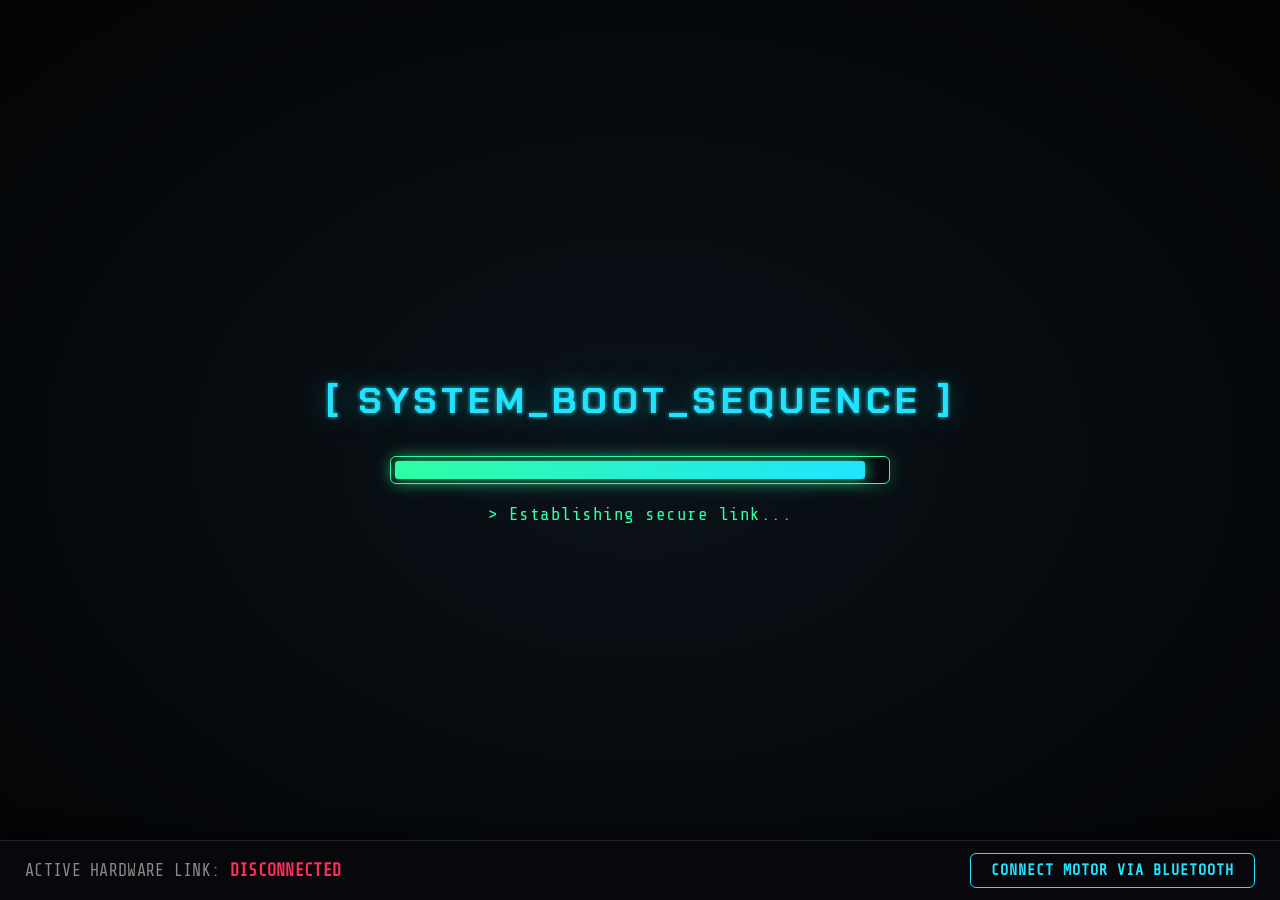
==== commit f560674b: "Final version before presentation" ====
--- a/BuggyBrokenBreached/src/index.html
+++ b/BuggyBrokenBreached/src/index.html
@@ -17,7 +17,7 @@
 <body>
 
     <div id="global-timer" style="display:none; position: fixed; top: 15px; left: 20px; font-size: 1.5em; font-weight: bold; background: rgba(0,0,0,0.8); padding: 10px 20px; border: 1px solid transparent; border-radius: 4px; z-index: 10000;">[ TIME REMAINING: 00:00 ]</div>
-    <button id="btn-help" class="btn-success" style="position: fixed; top: 15px; right: 20px; width: auto; margin: 0; padding: 10px 20px; z-index: 1000; font-weight: bold; font-size: 1.1em;" onclick="window.openHelp()">❓ HOW TO PLAY</button>
+    <button id="btn-help" class="btn-success" style="position: fixed; top: 15px; right: 20px; width: auto; margin: 0; padding: 10px 20px; z-index: 1000; font-weight: bold; font-size: 1.1em;" onclick="window.openHelp()">HOW TO PLAY</button>
 
     <canvas id="matrix-bg"></canvas>
     <div id="grid-overlay"></div>
@@ -48,7 +48,7 @@
             <div class="modal-content" style="flex: 1; min-width: 400px; max-width: 600px; border-color: var(--neon-green); box-shadow: 0 0 50px rgba(0,255,65,0.15); margin: 0; text-align: center; display: flex; flex-direction: column; justify-content: center; align-items: center;">
                 <h2 style="color: var(--neon-green); margin-top: 0; text-shadow: 0 0 15px rgba(0,255,65,0.4); font-size: 2.5em;">[ PHASE 1: PROGRAMMER ]</h2>
                 <p style="color: #ccc; margin-bottom: 35px; font-size: 1.3em;">You have <strong id="time-p1" style="color: #fff;">2 minutes</strong> to build your sequence.</p>
-                <button class="btn-success" onclick="window.startPhase1()" style="font-size: 1.5em; padding: 20px; width: 100%; max-width: 400px; margin: 0 auto; display: block;">✅ PROGRAMMER: BEGIN</button>
+                <button class="btn-success" onclick="window.startPhase1()" style="font-size: 1.5em; padding: 20px; width: 100%; max-width: 400px; margin: 0 auto; display: block;">PROGRAMMER: BEGIN</button>
             </div>
         </div>
     </div>
@@ -76,7 +76,7 @@
             <div class="modal-content" style="flex: 1; min-width: 400px; max-width: 600px; border-color: var(--neon-cyan); box-shadow: 0 0 50px rgba(0,240,255,0.15); margin: 0; text-align: center; display: flex; flex-direction: column; justify-content: center; align-items: center;">
                 <h2 style="color: var(--neon-cyan); margin-top: 0; text-shadow: 0 0 15px rgba(0,240,255,0.4); font-size: 2.5em;">[ PHASE 3: EXECUTION ]</h2>
                 <p style="color: #ccc; margin-bottom: 35px; font-size: 1.3em;">You will have <strong id="time-p3" style="color: #fff;">5 minutes</strong> to investigate the run.</p>
-                <button class="btn-success" onclick="window.startPhase3()" style="font-size: 1.5em; padding: 20px; width: 100%; max-width: 400px; border-color: var(--neon-cyan); color: var(--neon-cyan); margin: 0 auto; display: block;">🔌 INITIATE LINK</button>
+                <button class="btn-success" onclick="window.startPhase3()" style="font-size: 1.5em; padding: 20px; width: 100%; max-width: 400px; border-color: var(--neon-cyan); color: var(--neon-cyan); margin: 0 auto; display: block;">INITIATE LINK</button>
             </div>
         </div>
     </div>
@@ -86,7 +86,7 @@
             <h2 style="color: var(--neon-cyan); margin-top: 0; text-shadow: 0 0 10px rgba(0,240,255,0.4);">[ SYSTEM MANUAL ]</h2>
             <div id="help-content-container" style="min-height: 200px; display: flex; flex-direction: column; justify-content: center; margin-bottom: 20px; padding: 20px; background: rgba(0,240,255,0.05); border: 1px solid var(--border-color); border-radius: 4px;">
                 <div class="help-step" id="help-step-1"><h3 style="color: var(--neon-cyan); margin-top: 0; font-size: 1.4em;">WELCOME TO THE GAME!</h3><p style="color: #ccc; line-height: 1.5; font-size: 1.1em;">This is a game for <strong>two players</strong>!<br><br>Player 1 is the <strong style="color: var(--neon-green);">Programmer</strong> who wants to make the robot move. Player 2 is the sneaky <strong style="color: var(--neon-red);">Hacker</strong> who wants to secretly mess up the robot's instructions.</p></div>
-                <div class="help-step" id="help-step-2" style="display:none;"><h3 style="color: var(--neon-green); margin-top: 0; font-size: 1.4em;">STEP 1: THE PROGRAMMER</h3><p style="color: #ccc; line-height: 1.5; font-size: 1.1em;">The <strong style="color: var(--neon-green);">Programmer</strong> builds a <strong style="color: var(--neon-green);">public</strong> movement sequence for the robot using the directional instructions.</p></div>
+                <div class="help-step" id="help-step-2" style="display:none;"><h3 style="color: var(--neon-green); margin-top: 0; font-size: 1.4em;">STEP 1: THE PROGRAMMER</h3><p style="color: #ccc; line-height: 1.5; font-size: 1.1em;">The <strong style="color: var(--neon-green);">Programmer</strong> builds a sequence of moves for the robot using the directional instructions.</p></div>
                 <div class="help-step" id="help-step-3" style="display:none;"><h3 style="color: var(--neon-red); margin-top: 0; font-size: 1.4em;">STEP 2: THE HACKER STRIKES</h3><p style="color: #ccc; line-height: 1.5; font-size: 1.1em;">The <strong style="color: var(--neon-red);">Hacker</strong> intercepts the code! The <strong style="color: var(--neon-red);">Hacker</strong> creates a <strong style="color: var(--neon-red);">secret</strong> sequence by <strong style="color: var(--neon-red);">REPLACING</strong> or <strong style="color: var(--neon-red);">DELETING</strong> the original instructions.</p></div>
                 <div class="help-step" id="help-step-4" style="display:none;"><h3 style="color: var(--neon-cyan); margin-top: 0; font-size: 1.4em;">STEP 3: ROBOT EXECUTION</h3><p style="color: #ccc; line-height: 1.5; font-size: 1.1em;">The robot connects and executes the final sequence. Watch closely!<br><br>Some motors may experience spontaneous <strong style="color: #ff9d00;">MECHANICAL FAILURES</strong>. When this happens, <strong style="color: #fff;">one of the motors will break and stop turning for exactly one move</strong>.</p></div>
                 <div class="help-step" id="help-step-5" style="display:none;"><h3 style="color: #ff9d00; margin-top: 0; font-size: 1.4em;">STEP 4: DETECTIVE TOOL 1 (THE GRAPH)</h3><p style="color: #ccc; line-height: 1.5; font-size: 1.1em;">The <strong>Sensor Graph</strong> shows how fast the wheels spun. If a line drops to ZERO when it was supposed to be moving, that motor is mechanically <strong style="color: #ff9d00;">BROKEN</strong>!</p></div>
@@ -332,7 +332,7 @@
                             <div class="setting-row"><span style="width: 140px; text-align: left;">LEFT_SPEED:</span><select id="lft_spd"><option value="3">3</option><option value="7">7</option><option value="10" selected>10</option></select></div>
                             <div class="setting-row"><span style="width: 140px; text-align: left;">LEFT_ANGLE:</span><select id="lft_ang"><option value="0">0</option><option value="-45">-45</option><option value="-90" selected>-90</option><option value="-180">-180</option></select></div>
                         </div>
-                        <button onclick="window.goToPhase3(event)" class="btn-danger" style="margin-top: 20px; font-size: 1.2em; padding: 15px; width: 100%;">🚀 FINALIZE PAYLOAD</button>
+                        <button onclick="window.goToPhase3(event)" class="btn-danger" style="margin-top: 20px; font-size: 1.2em; padding: 15px; width: 100%;">FINALIZE PAYLOAD</button>
                     </div>
                 </div>
             </div>
--- a/BuggyBrokenBreached/src/css/core.css
+++ b/BuggyBrokenBreached/src/css/core.css
@@ -232,20 +232,6 @@
 }
 body.hacker-mode .btn-success { background: linear-gradient(180deg, rgba(255, 46, 91, 0.10), rgba(255, 46, 91, 0.02)); }
 
-/* --- CSS INJECTED ICONOGRAPHY --- */
-#btn-forward::before { content: "▲"; font-size: 1.2em; }
-#btn-back::before { content: "▼"; font-size: 1.2em; }
-#btn-left::before { content: "◀"; font-size: 1.2em; }
-#btn-right::before { content: "▶"; font-size: 1.2em; }
-#btn-remove::before { content: "✖"; font-size: 1.2em; }
-#btn-clear::before { content: "🗑"; font-size: 1.2em; }
-#btn-diagnostics::before { content: "🔍"; font-size: 1.2em; }
-#btn-sensors::before { content: "📊"; font-size: 1.2em; }
-#btn-deduction::before { content: "📋"; font-size: 1.2em; }
-#btn-begin::before { content: "🚀"; font-size: 1.2em; }
-#btn-connect::before { content: "🔌"; font-size: 1.2em; }
-#btn-help::before { content: "❓"; font-size: 1.2em; }
-
 /* Grid specific sizing */
 .btn-grid {
     display: grid;
